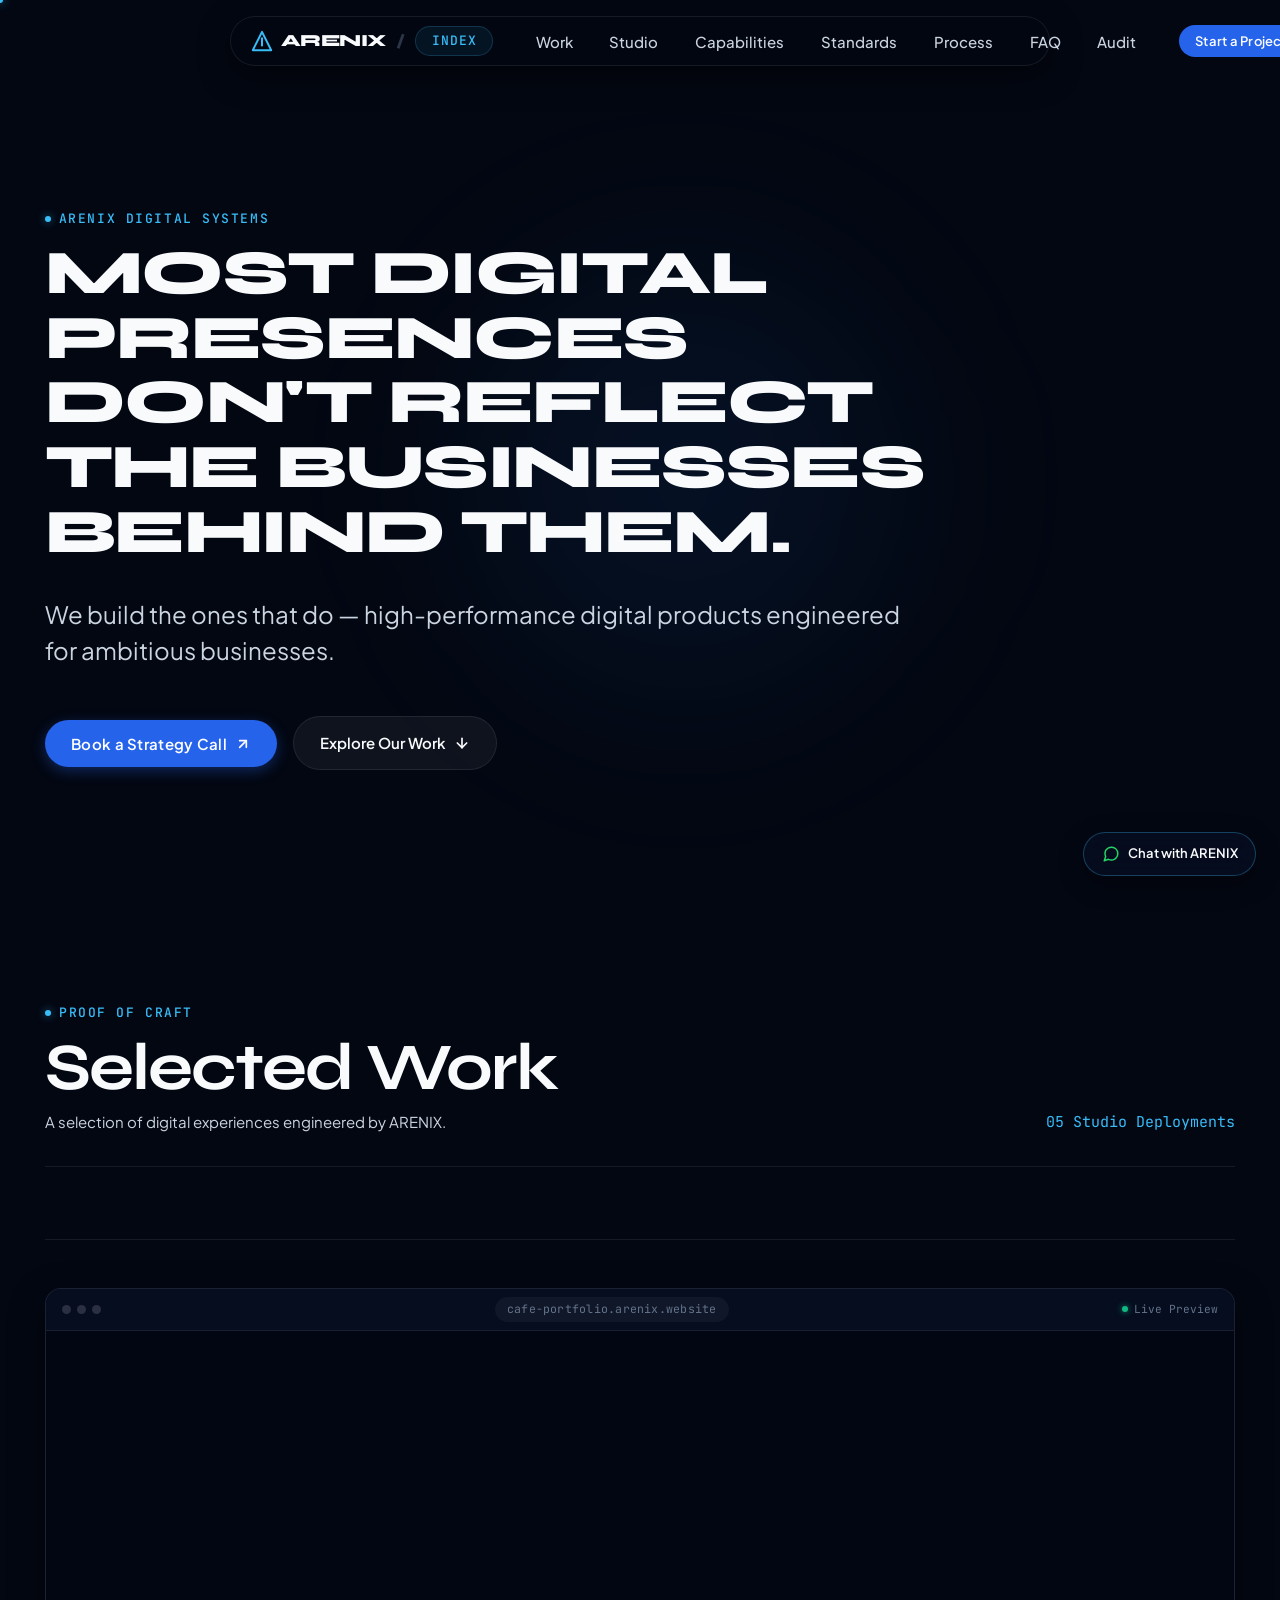
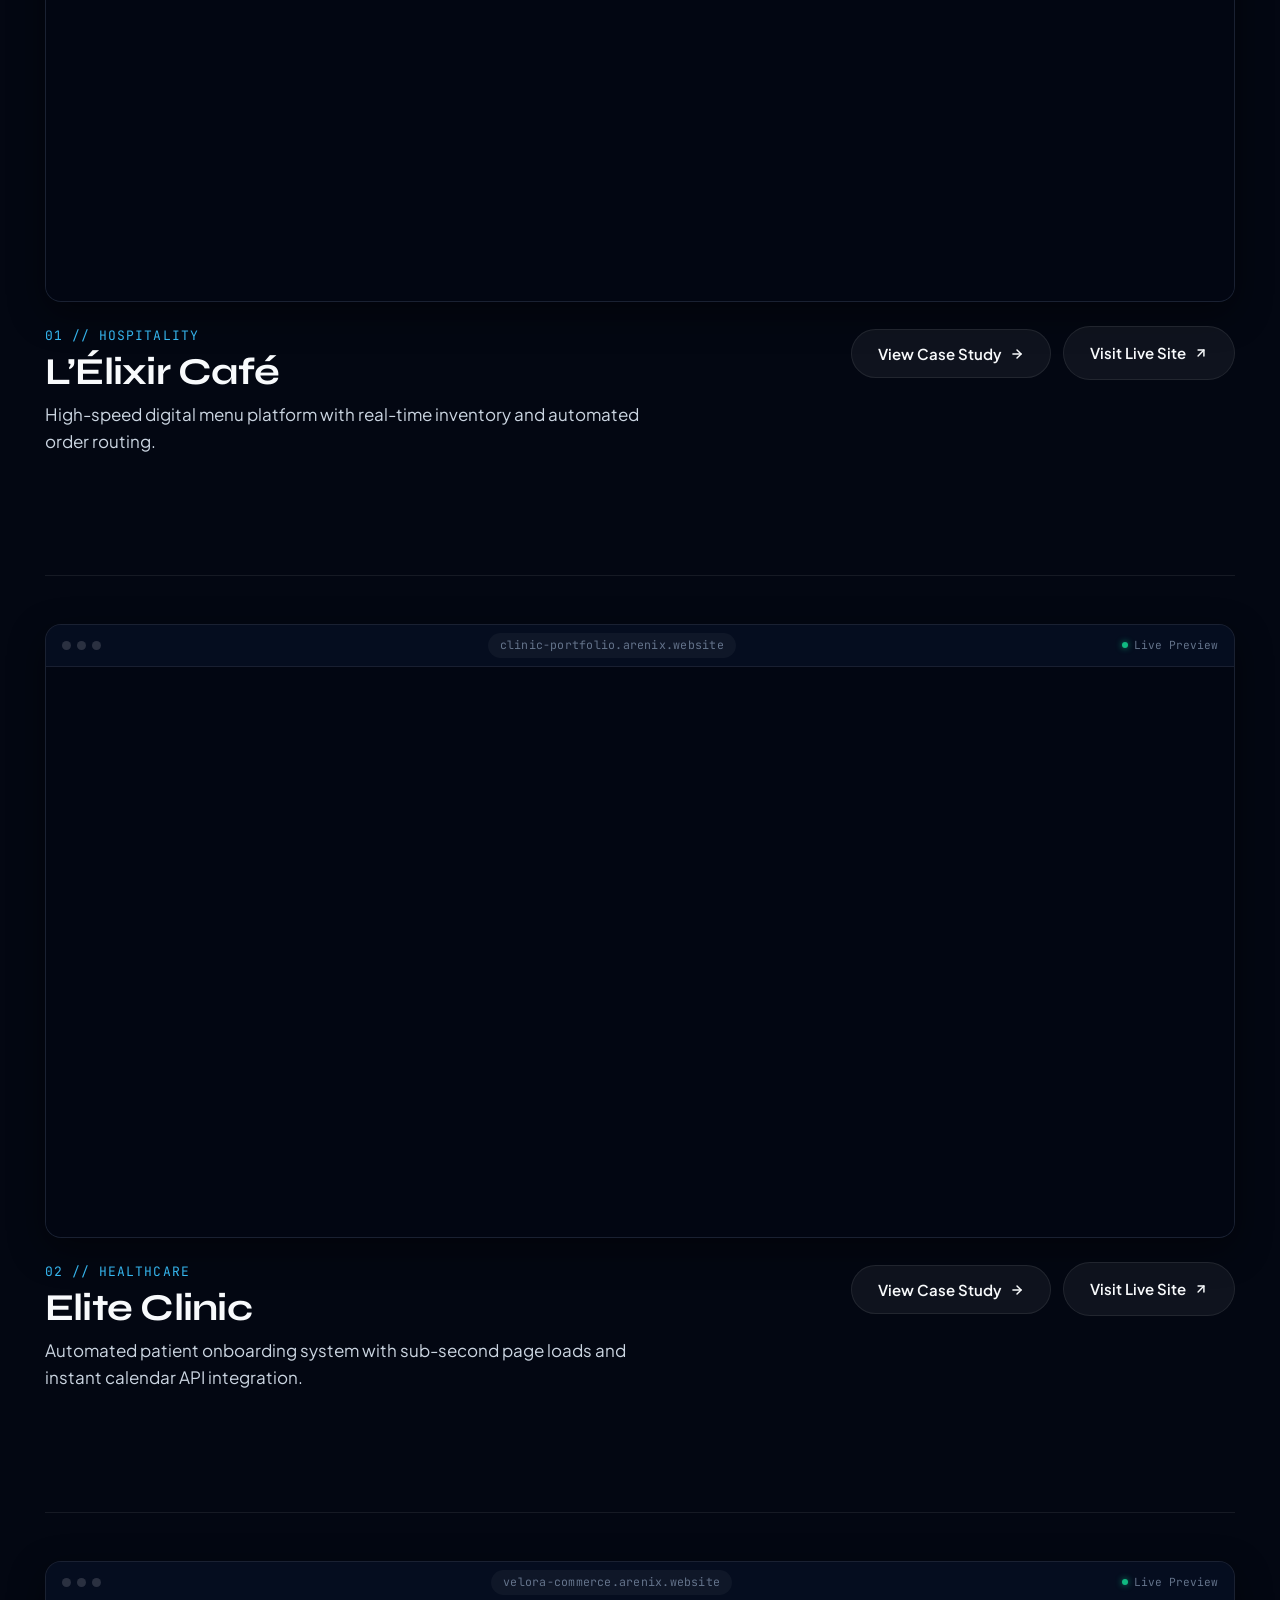
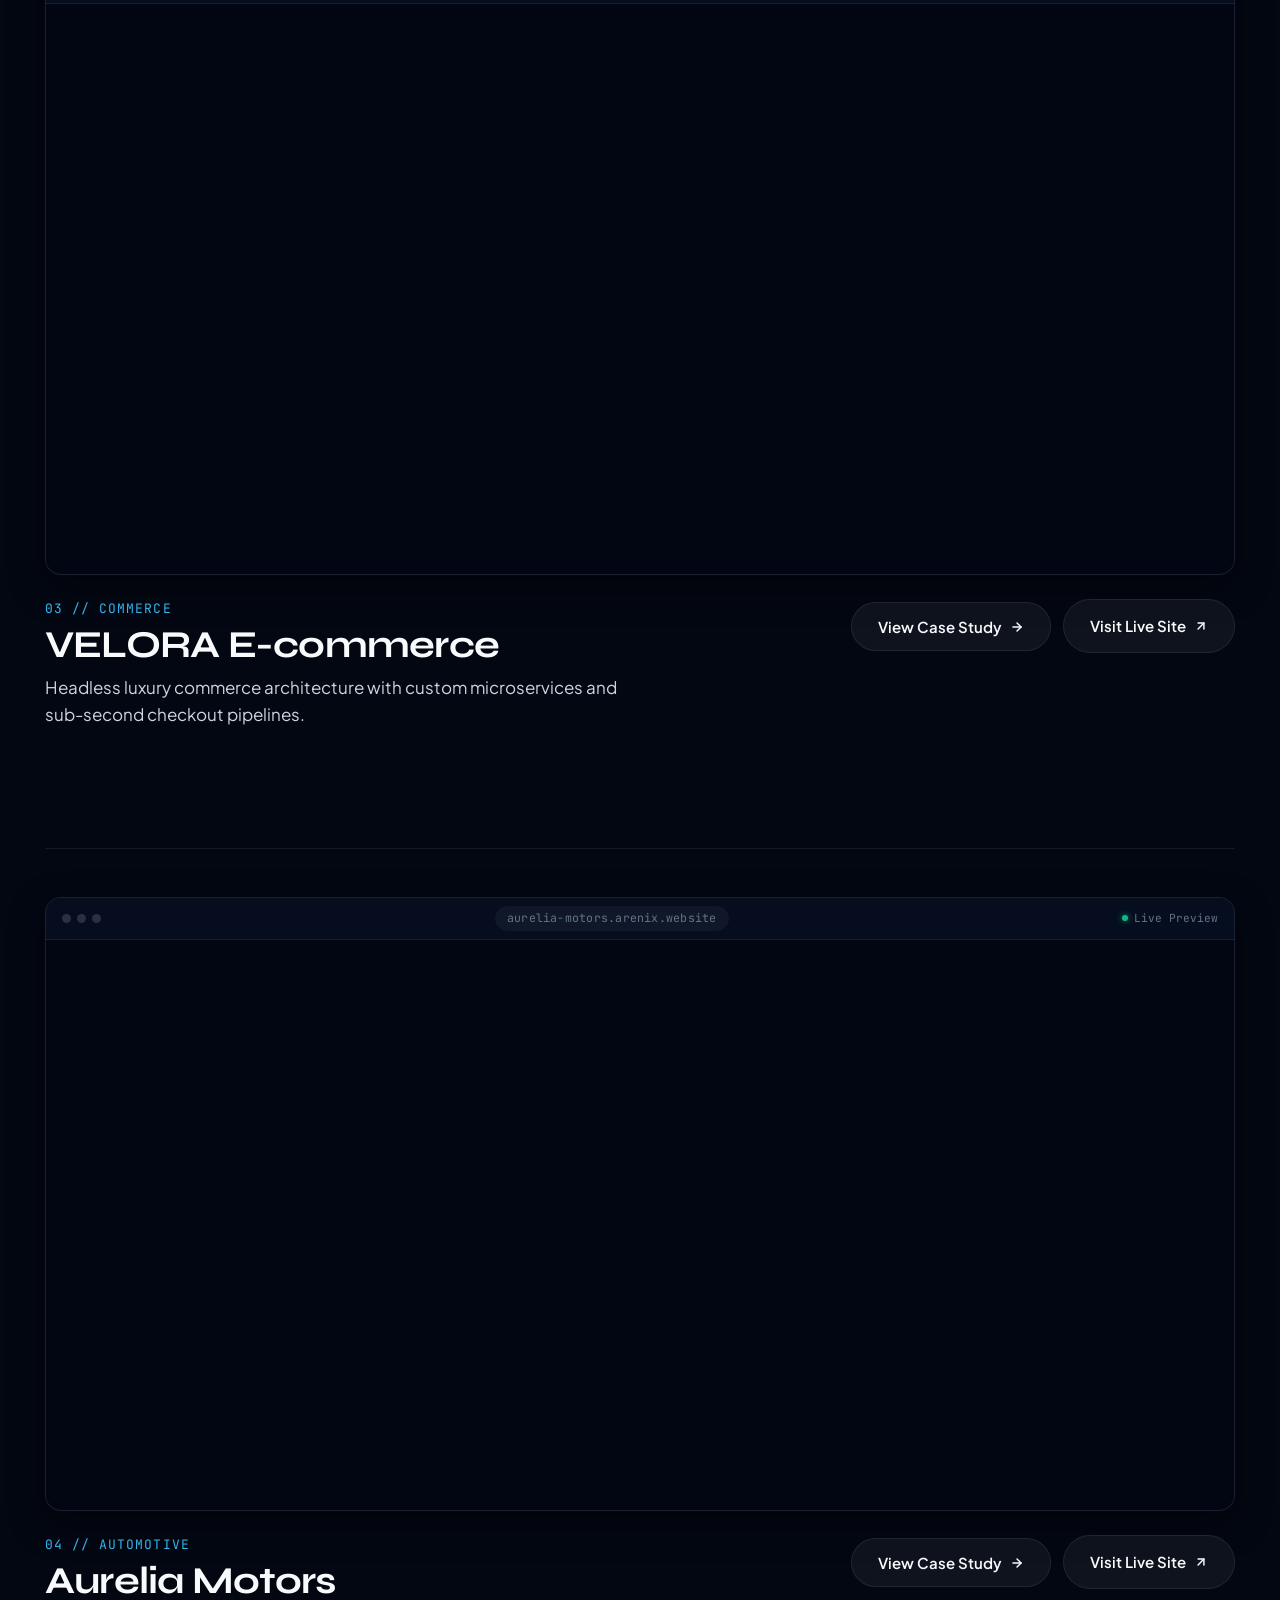
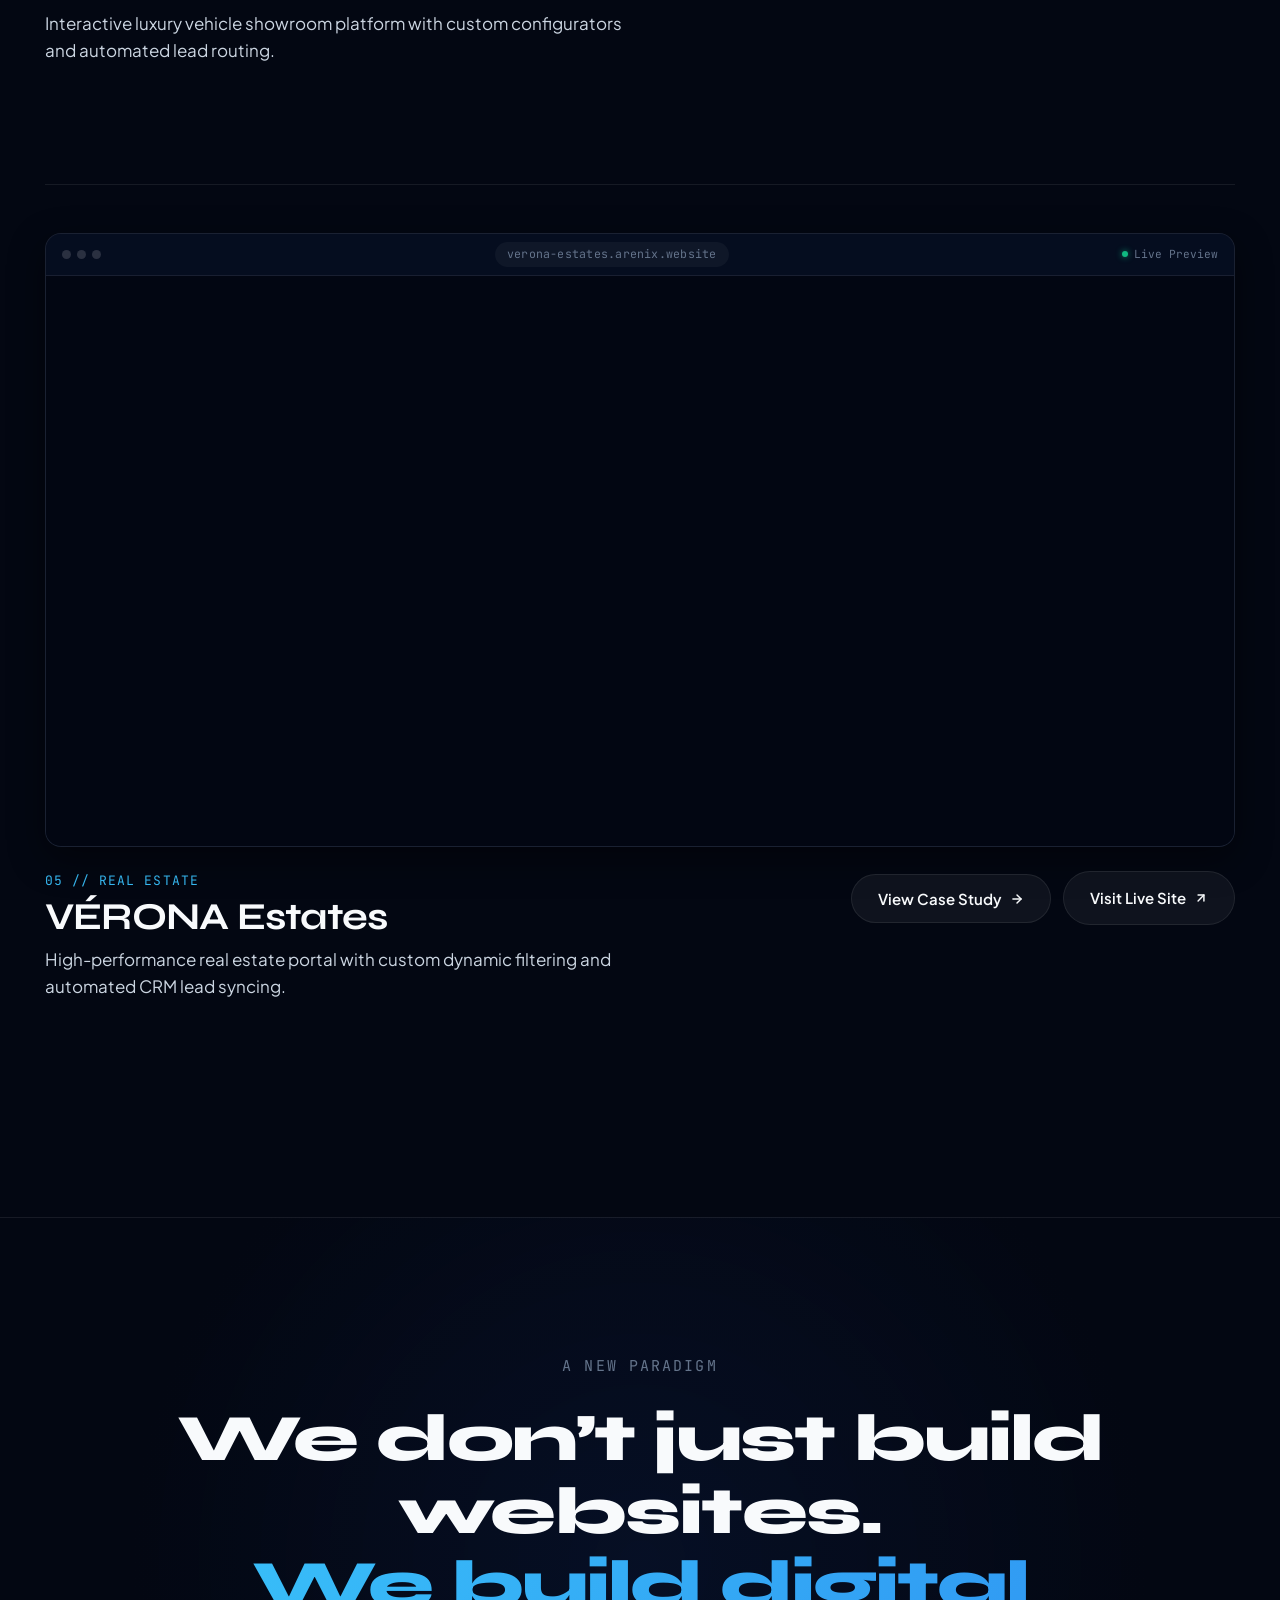
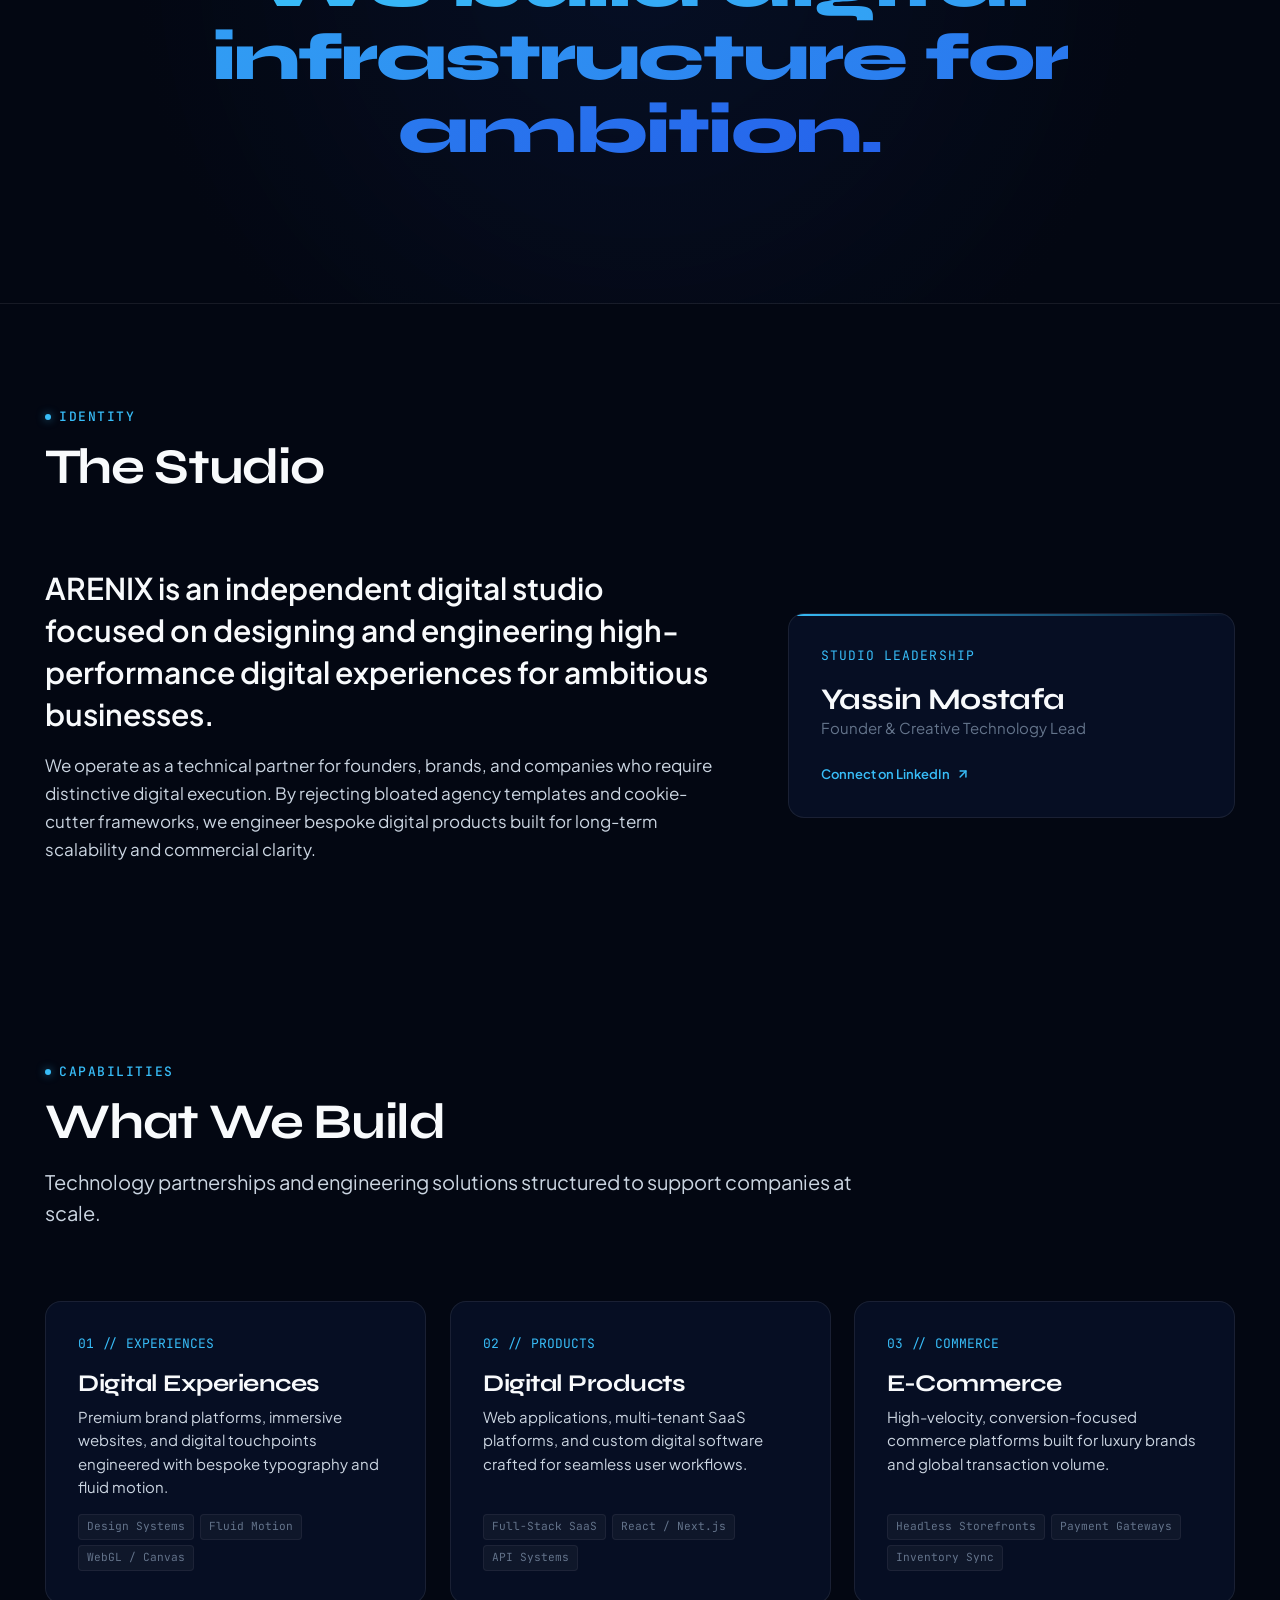
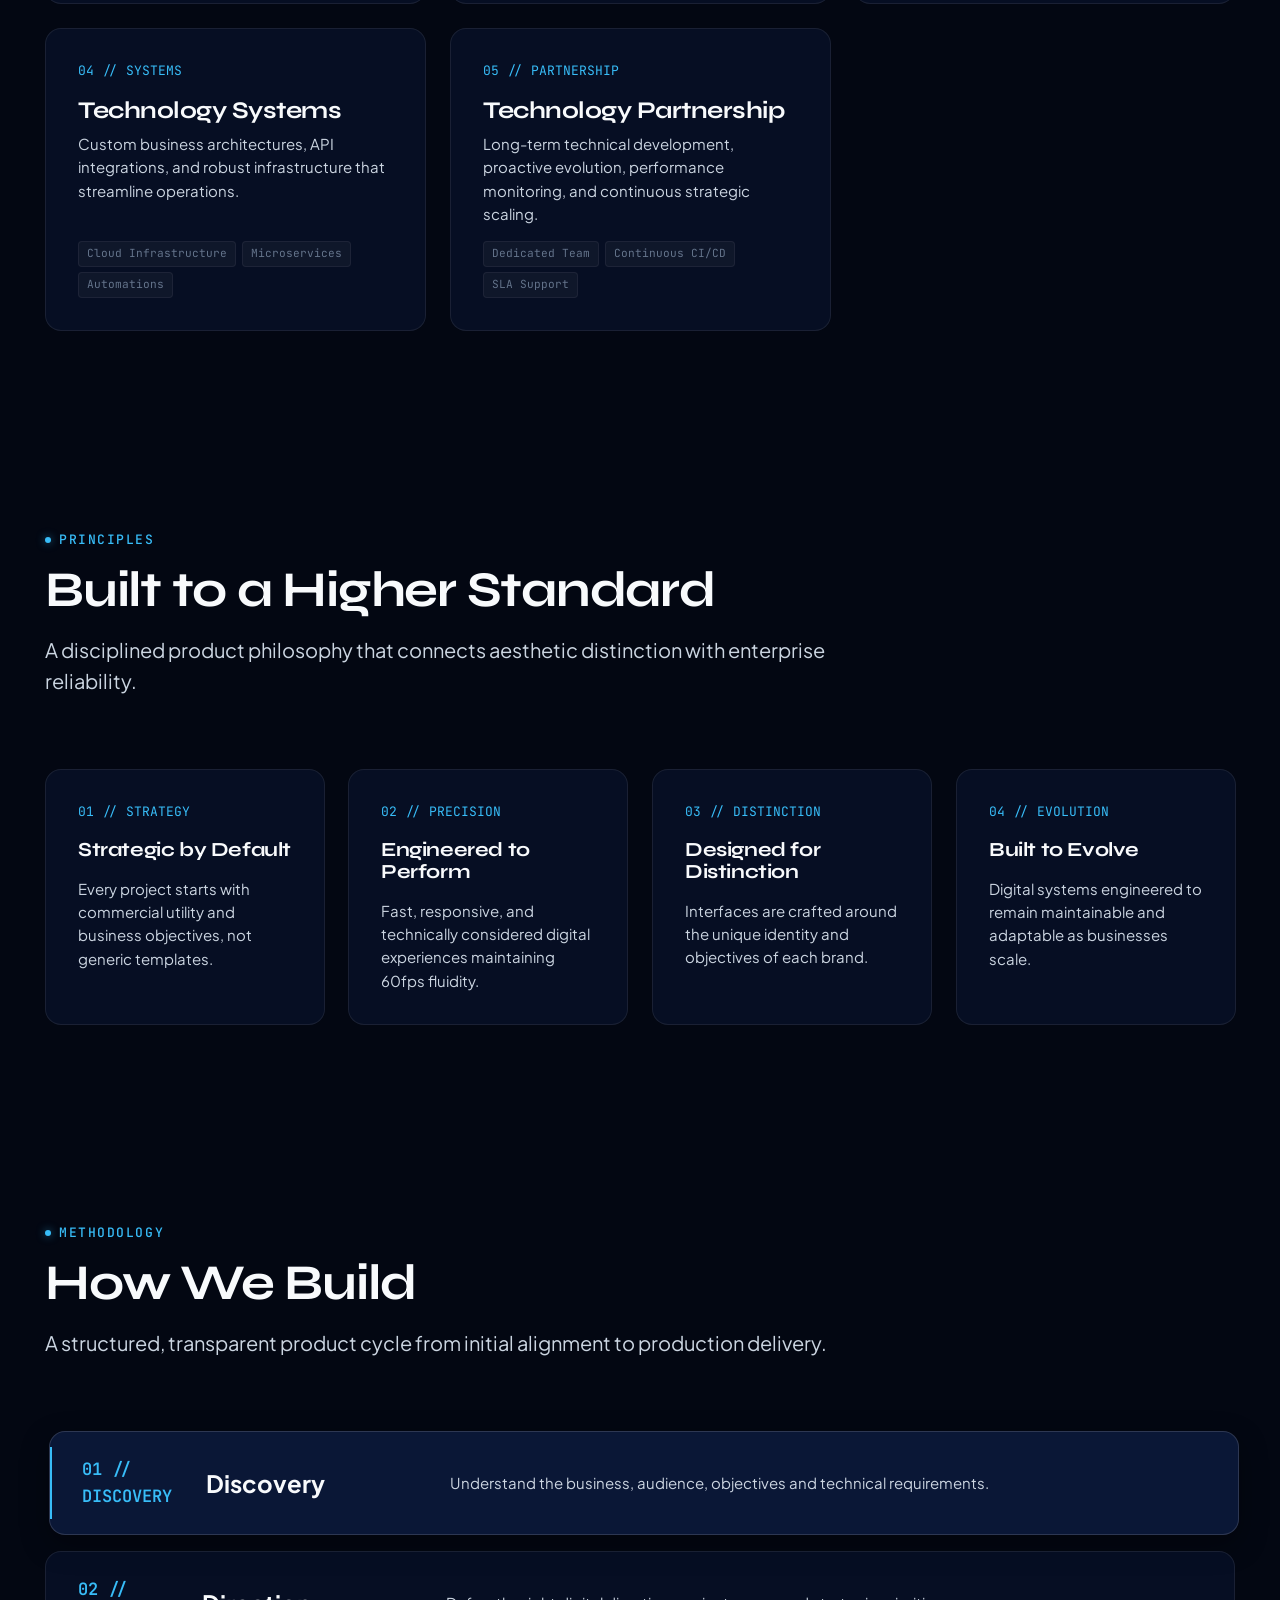
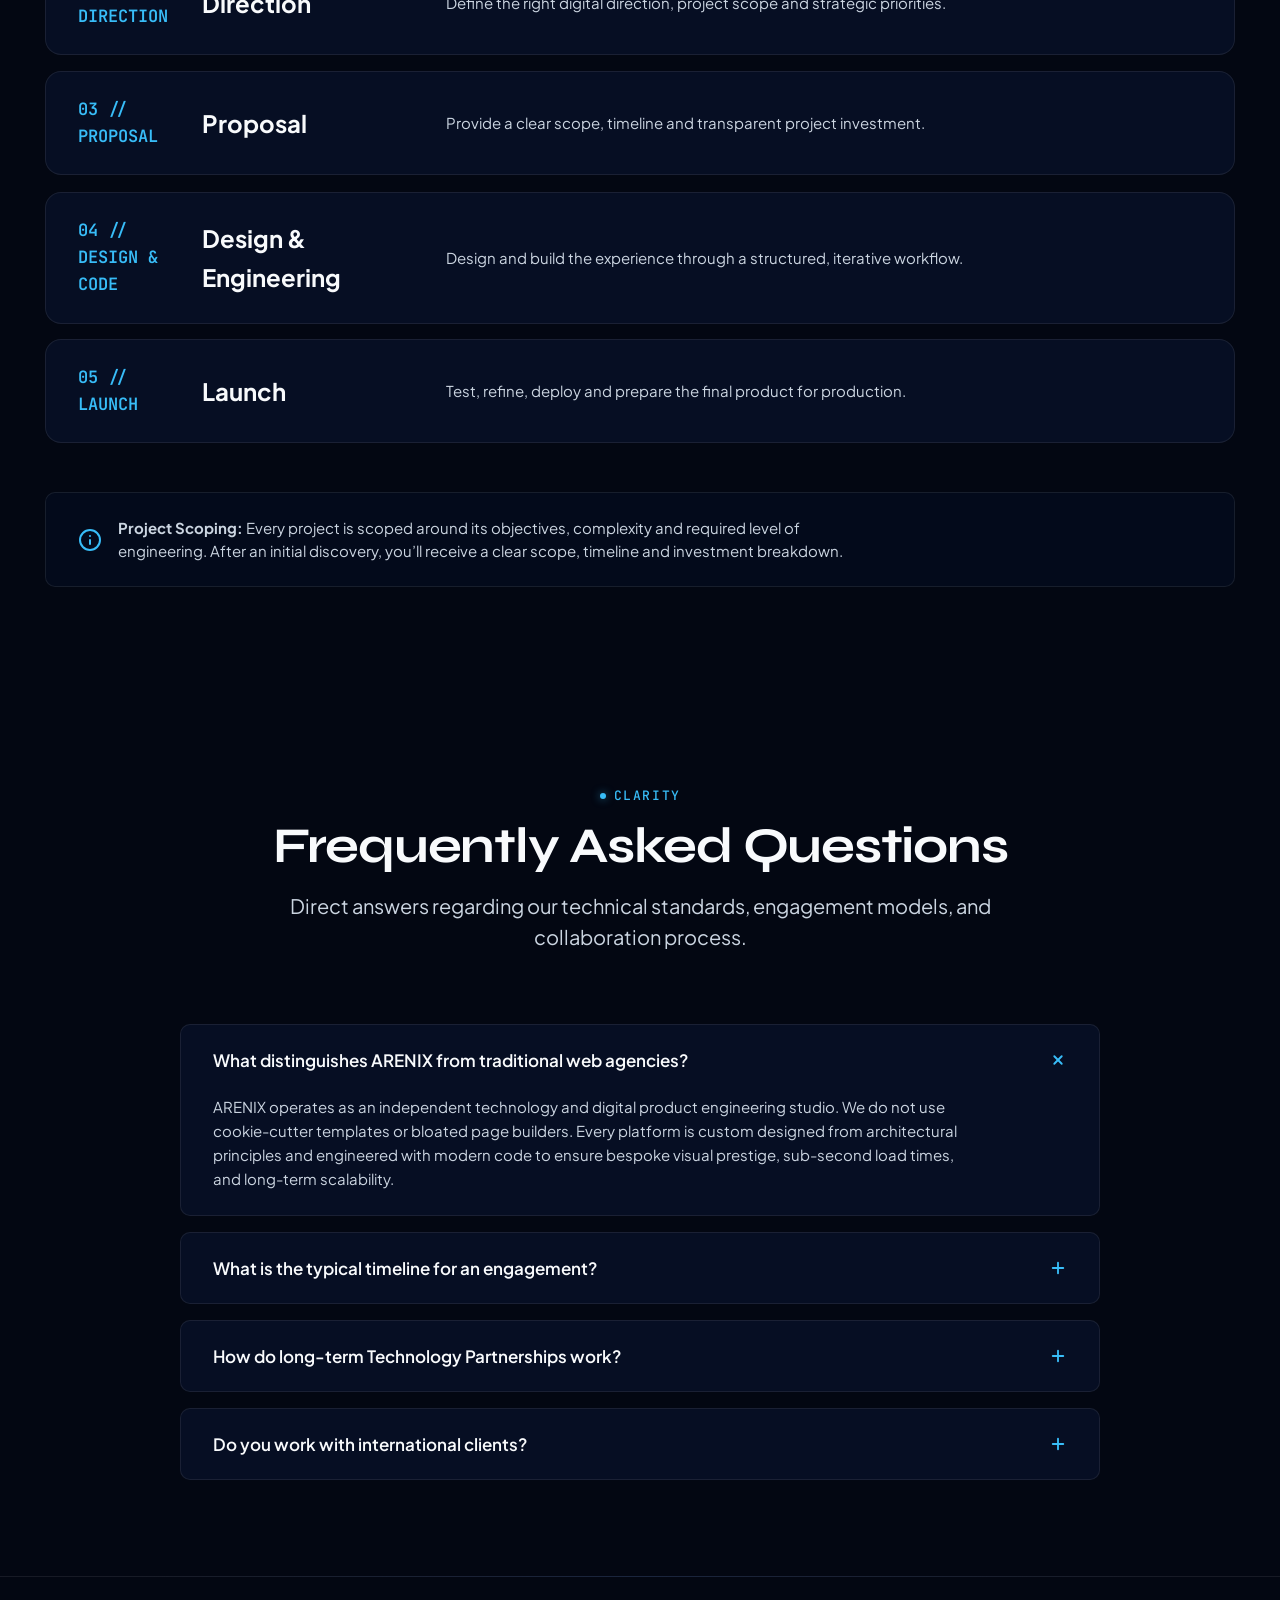
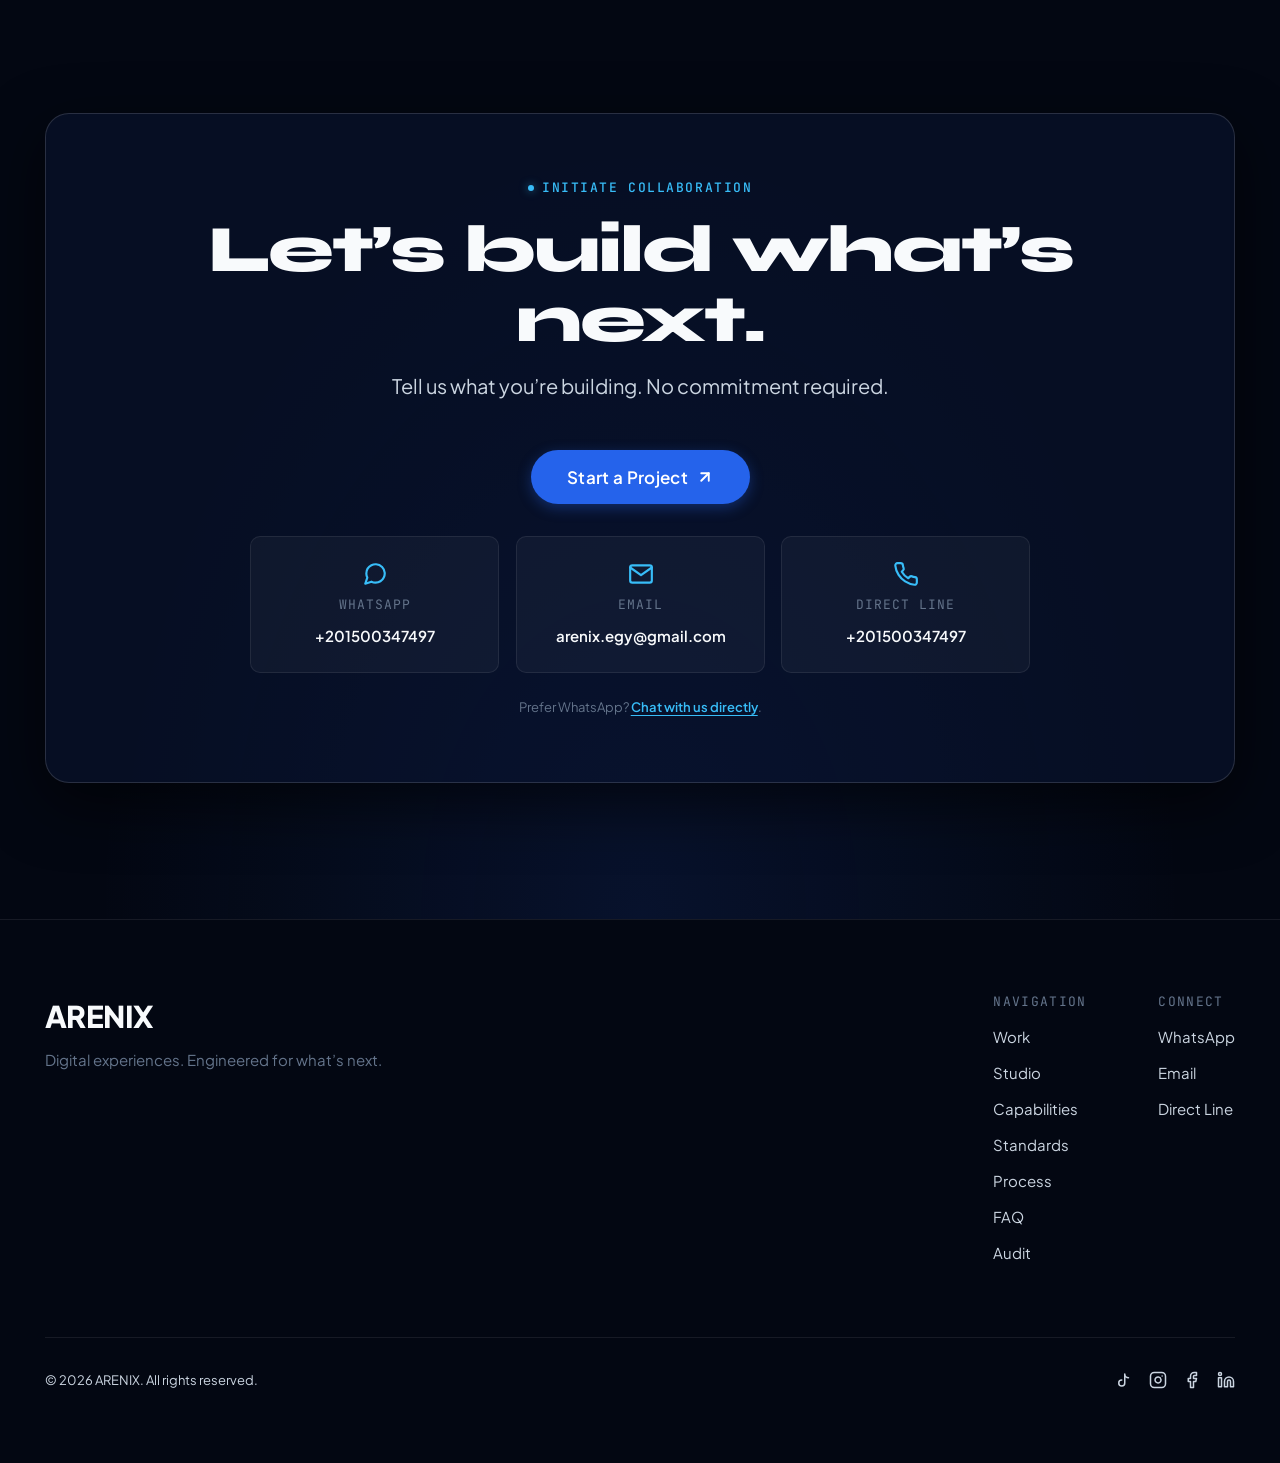
==== Arenix/index.html @ ab64b4d3 "Add files via upload" ====
<!DOCTYPE html>
<html lang="en">
<head>
  <meta charset="UTF-8">
  <meta name="viewport" content="width=device-width, initial-scale=1.0">
  <meta http-equiv="X-UA-Compatible" content="ie=edge">
  
  <!-- Primary SEO Meta Tags -->
  <title>ARENIX — Independent Digital & Technology Studio</title>
  <meta name="title" content="ARENIX — Independent Digital & Technology Studio">
  <meta name="description" content="ARENIX is an independent digital studio designing and engineering high-performance websites, digital products, and custom technology systems.">
  <meta name="keywords" content="ARENIX, digital studio, web engineering, digital products, custom technology, web development, Yassin Mostafa">
  <meta name="robots" content="index, follow">
  <meta name="theme-color" content="#030712">
  <link rel="canonical" href="https://arenix.website/">

  <!-- Open Graph / Facebook -->
  <meta property="og:type" content="website">
  <meta property="og:url" content="https://arenix.website/">
  <meta property="og:title" content="ARENIX — Independent Digital & Technology Studio">
  <meta property="og:description" content="We design and engineer digital products, experiences, and systems for ambitious businesses.">
  <meta property="og:image" content="https://arenix.website/assets/og-image.png">
  
  <!-- Twitter -->
  <meta property="twitter:card" content="summary_large_image">
  <meta property="twitter:url" content="https://arenix.website/">
  <meta property="twitter:title" content="ARENIX — Independent Digital & Technology Studio">
  <meta property="twitter:description" content="We design and engineer digital products, experiences, and systems for ambitious businesses.">
  <meta property="twitter:image" content="https://arenix.website/assets/og-image.png">

  <!-- Google Fonts Preconnect & Stylesheet -->
  <link rel="preconnect" href="https://fonts.googleapis.com">
  <link rel="preconnect" href="https://fonts.gstatic.com" crossorigin>
  <link href="https://fonts.googleapis.com/css2?family=JetBrains+Mono:wght@400;500;600&family=Plus+Jakarta+Sans:wght@300;400;500;600;700;800&family=Syne:wght@700;800&display=swap" rel="stylesheet">

  <!-- CSS Design System & Modules -->
  <link rel="stylesheet" href="css/design-tokens.css">
  <link rel="stylesheet" href="css/base.css">
  <link rel="stylesheet" href="css/components.css">
  <link rel="stylesheet" href="css/sections.css">
  <link rel="stylesheet" href="css/responsive.css">

  <!-- Structured Data JSON-LD -->
  <script type="application/ld+json">
  {
    "@context": "https://schema.org",
    "@type": "Organization",
    "name": "ARENIX",
    "url": "https://arenix.website",
    "logo": "https://arenix.website/logo.png",
    "description": "ARENIX is an independent digital studio designing and engineering high-performance websites, digital products, and technology systems.",
    "founder": {
      "@type": "Person",
      "name": "Yassin Mostafa",
      "jobTitle": "Founder & Creative Technology Lead"
    },
    "email": "arenix.egy@gmail.com",
    "telephone": "+201500347497",
    "sameAs": [
      "https://www.linkedin.com/company/arenixtech/",
      "https://www.instagram.com/arenixtech",
      "https://www.facebook.com/61591761566324",
      "https://vm.tiktok.com/ZS9kAGsL3oGJe-Ofmxq/"
    ]
  }
  </script>
</head>
<body>

  <!-- Floating Adaptive Navigation -->
  <header class="nav-wrapper" role="banner">
    <nav class="nav-island" id="navIsland" aria-label="Main Navigation">
      <div class="nav-brand">
        <a href="#hero" class="nav-brand" aria-label="ARENIX Home">
          <svg class="nav-brand-logo" viewBox="0 0 24 24" fill="none" stroke="currentColor" stroke-width="2.2" stroke-linecap="round" stroke-linejoin="round">
            <polygon points="12 2 2 22 22 22"></polygon>
            <line x1="12" y1="9" x2="12" y2="17"></line>
          </svg>
          <span>ARENIX</span>
        </a>
        <span class="nav-indicator-divider" aria-hidden="true">/</span>
        <span class="nav-current-section" id="navCurrentSection">INDEX</span>
      </div>

      <ul class="nav-links">
        <li><a href="#work" class="nav-link">Work</a></li>
        <li><a href="#studio" class="nav-link">Studio</a></li>
        <li><a href="#capabilities" class="nav-link">Capabilities</a></li>
        <li><a href="#standards" class="nav-link">Standards</a></li>
        <li><a href="#process" class="nav-link">Process</a></li>
        <li><a href="#faq" class="nav-link">FAQ</a></li>
        <li><a href="audit.html" class="nav-link">Audit</a></li>
      </ul>

      <div class="nav-actions">
        <button class="nav-cta open-inquiry-modal" aria-label="Open Project Inquiry Terminal">
          <span>Start a Project</span>
          <svg class="btn-icon-arrow" width="14" height="14" viewBox="0 0 24 24" fill="none" stroke="currentColor" stroke-width="2.5" stroke-linecap="round" stroke-linejoin="round">
            <line x1="7" y1="17" x2="17" y2="7"></line>
            <polyline points="7 7 17 7 17 17"></polyline>
          </svg>
        </button>

        <button class="mobile-menu-trigger" id="mobileMenuTrigger" aria-label="Open Navigation Menu" aria-expanded="false">
          <svg width="20" height="20" viewBox="0 0 24 24" fill="none" stroke="currentColor" stroke-width="2" stroke-linecap="round" stroke-linejoin="round">
            <line x1="4" y1="8" x2="20" y2="8"></line>
            <line x1="4" y1="16" x2="20" y2="16"></line>
          </svg>
        </button>
      </div>
    </nav>
  </header>

  <!-- Fullscreen Mobile Navigation Overlay -->
  <div class="mobile-nav-overlay" id="mobileNavOverlay" aria-hidden="true">
    <div class="mobile-nav-header">
      <div class="nav-brand">
        <svg class="nav-brand-logo" viewBox="0 0 24 24" fill="none" stroke="currentColor" stroke-width="2.2" stroke-linecap="round" stroke-linejoin="round">
          <polygon points="12 2 2 22 22 22"></polygon>
          <line x1="12" y1="9" x2="12" y2="17"></line>
        </svg>
        <span>ARENIX</span>
      </div>
      <button class="mobile-nav-close" id="mobileNavClose" aria-label="Close Navigation Menu">
        <svg width="20" height="20" viewBox="0 0 24 24" fill="none" stroke="currentColor" stroke-width="2" stroke-linecap="round" stroke-linejoin="round">
          <line x1="18" y1="6" x2="6" y2="18"></line>
          <line x1="6" y1="6" x2="18" y2="18"></line>
        </svg>
      </button>
    </div>

    <ul class="mobile-nav-links">
      <li>
        <a href="#work" class="mobile-nav-link">
          <span>Selected Work</span>
          <span class="nav-num">01</span>
        </a>
      </li>
      <li>
        <a href="#studio" class="mobile-nav-link">
          <span>The Studio</span>
          <span class="nav-num">02</span>
        </a>
      </li>
      <li>
        <a href="#capabilities" class="mobile-nav-link">
          <span>Capabilities</span>
          <span class="nav-num">03</span>
        </a>
      </li>
      <li>
        <a href="#standards" class="mobile-nav-link">
          <span>Standards</span>
          <span class="nav-num">04</span>
        </a>
      </li>
      <li>
        <a href="#process" class="mobile-nav-link">
          <span>Process</span>
          <span class="nav-num">05</span>
        </a>
      </li>
      <li>
        <a href="#faq" class="mobile-nav-link">
          <span>FAQ</span>
          <span class="nav-num">06</span>
        </a>
      </li>
      <li>
        <a href="audit.html" class="mobile-nav-link">
          <span>Free Audit</span>
          <span class="nav-num">07</span>
        </a>
      </li>
      <li>
        <a href="#contact" class="mobile-nav-link open-inquiry-modal">
          <span>Start a Project</span>
          <span class="nav-num">08</span>
        </a>
      </li>
    </ul>

    <div class="mobile-nav-footer">
      <p style="font-size: var(--text-xs); color: var(--text-muted);">Direct Contact</p>
      <a href="mailto:arenix.egy@gmail.com" style="color: var(--text-primary); font-size: var(--text-sm);">arenix.egy@gmail.com</a>
      <a href="https://wa.me/201500347497" target="_blank" rel="noopener noreferrer" style="color: var(--accent-electric-bright); font-size: var(--text-sm);">WhatsApp: +201500347497</a>
    </div>
  </div>

  <main id="mainContent">

    <!-- 01 — HERO SECTION -->
    <section class="hero-section" id="hero">
      <div class="hero-canvas-container" aria-hidden="true">
        <canvas id="heroCanvas"></canvas>
      </div>

      <div class="site-container">
        <div class="hero-content">
          <div class="section-label hero-label-reveal">ARENIX DIGITAL SYSTEMS</div>
          <h1 class="hero-headline">
            Most digital presences don't reflect the businesses behind them.
          </h1>
          <p class="hero-supporting">
            We build the ones that do — high-performance digital products engineered for ambitious businesses.
          </p>
          <div class="hero-cta-group">
            <button class="btn-primary open-inquiry-modal">
              <span>Book a Strategy Call</span>
              <svg class="btn-icon-arrow" width="16" height="16" viewBox="0 0 24 24" fill="none" stroke="currentColor" stroke-width="2.5" stroke-linecap="round" stroke-linejoin="round">
                <line x1="7" y1="17" x2="17" y2="7"></line>
                <polyline points="7 7 17 7 17 17"></polyline>
              </svg>
            </button>
            <a href="#work" class="btn-secondary">
              <span>Explore Our Work</span>
              <svg class="btn-icon-arrow" width="16" height="16" viewBox="0 0 24 24" fill="none" stroke="currentColor" stroke-width="2.5" stroke-linecap="round" stroke-linejoin="round">
                <line x1="12" y1="5" x2="12" y2="19"></line>
                <polyline points="19 12 12 19 5 12"></polyline>
              </svg>
            </a>
          </div>
        </div>
      </div>
    </section>

    <!-- 02 — SELECTED WORK (PORTFOLIO SHOWCASE) -->
    <section class="work-section section-spacing" id="work">
      <div class="site-container">
        <div class="work-header reveal-on-scroll">
          <div>
            <div class="section-label">Proof of Craft</div>
            <h2 class="work-header-title">Selected Work</h2>
            <p style="font-size: var(--text-sm); color: var(--text-secondary); margin-top: var(--space-xs);">
              A selection of digital experiences engineered by ARENIX.
            </p>
          </div>
          <div class="work-header-count">
            <span class="count-up-number" data-target="5">05</span> Studio Deployments
          </div>
        </div>

        <!-- Project 01: L'Élixir Café -->
        <article class="project-showcase-item reveal-on-scroll">
          <div class="preview-window" data-src="https://cafe-portofolio.vercel.app/">
            <div class="preview-toolbar">
              <div class="preview-dots">
                <span class="preview-dot"></span>
                <span class="preview-dot"></span>
                <span class="preview-dot"></span>
              </div>
              <div class="preview-address-bar">cafe-portfolio.arenix.website</div>
              <div class="preview-status">
                <span class="preview-status-dot"></span>
                <span>Live Preview</span>
              </div>
            </div>

            <div class="preview-viewport-container">
              <iframe class="preview-iframe" title="L’Élixir Café Live Preview" loading="lazy" sandbox="allow-scripts allow-same-origin allow-popups"></iframe>
              <div class="preview-fallback-cover" style="background-image: radial-gradient(circle at top right, rgba(37,99,235,0.2), #060e20);">
                <div class="preview-fallback-overlay"></div>
                <div class="preview-fallback-content">
                  <div class="preview-interact-hint">
                    <span>Interactive Preview • Ready to explore</span>
                  </div>
                </div>
              </div>
            </div>
          </div>

          <div class="project-showcase-header">
            <div class="project-meta-left">
              <span class="project-index">01 // HOSPITALITY</span>
              <h3 class="project-name">L’Élixir Café</h3>
              <p class="project-descriptor">High-speed digital menu platform with real-time inventory and automated order routing.</p>
            </div>
            <div class="project-actions-right">
              <button type="button" class="btn-secondary case-study-toggle" aria-expanded="false" aria-controls="case-study-01">
                <span>View Case Study</span>
                <svg class="btn-icon-arrow" width="14" height="14" viewBox="0 0 24 24" fill="none" stroke="currentColor" stroke-width="2.5" stroke-linecap="round" stroke-linejoin="round">
                  <line x1="5" y1="12" x2="19" y2="12"></line>
                  <polyline points="12 5 19 12 12 19"></polyline>
                </svg>
              </button>
              <a href="https://cafe-portofolio.vercel.app/" target="_blank" rel="noopener noreferrer" class="btn-secondary project-live-link">
                <span>Visit Live Site</span>
                <svg class="btn-icon-arrow" width="14" height="14" viewBox="0 0 24 24" fill="none" stroke="currentColor" stroke-width="2.5" stroke-linecap="round" stroke-linejoin="round">
                  <line x1="7" y1="17" x2="17" y2="7"></line>
                  <polyline points="7 7 17 7 17 17"></polyline>
                </svg>
              </a>
            </div>
          </div>

          <!-- Collapsible Case Study Drawer -->
          <div class="case-study-drawer" id="case-study-01">
            <div class="case-study-matrix">
              <div class="case-study-cell">
                <span class="case-study-label">The Business Bottleneck</span>
                <span class="case-study-text">Cafés with high offline foot traffic lose substantial online revenue due to slow, generic menus that fail to drive pre-orders or showcase seasonal items effectively.</span>
              </div>
              <div class="case-study-cell">
                <span class="case-study-label">The System Engineered</span>
                <span class="case-study-text">A high-speed digital menu platform featuring real-time inventory updates, automated order routing, and a custom UI optimized for instant mobile browsing.</span>
              </div>
              <div class="case-study-cell">
                <span class="case-study-label">Projected Commercial Impact</span>
                <span class="case-study-text">Reduced order-placement time by 60% and increased average online order value through strategic dynamic upsells.</span>
              </div>
            </div>
          </div>
        </article>

        <!-- Project 02: Elite Clinic -->
        <article class="project-showcase-item reveal-on-scroll">
          <div class="preview-window" data-src="https://clinic-portofolio.vercel.app/">
            <div class="preview-toolbar">
              <div class="preview-dots">
                <span class="preview-dot"></span>
                <span class="preview-dot"></span>
                <span class="preview-dot"></span>
              </div>
              <div class="preview-address-bar">clinic-portfolio.arenix.website</div>
              <div class="preview-status">
                <span class="preview-status-dot"></span>
                <span>Live Preview</span>
              </div>
            </div>

            <div class="preview-viewport-container">
              <iframe class="preview-iframe" title="Elite Clinic Live Preview" loading="lazy" sandbox="allow-scripts allow-same-origin allow-popups"></iframe>
              <div class="preview-fallback-cover" style="background-image: radial-gradient(circle at top right, rgba(6,182,212,0.2), #060e20);">
                <div class="preview-fallback-overlay"></div>
                <div class="preview-fallback-content">
                  <div class="preview-interact-hint">
                    <span>Interactive Preview • Ready to explore</span>
                  </div>
                </div>
              </div>
            </div>
          </div>

          <div class="project-showcase-header">
            <div class="project-meta-left">
              <span class="project-index">02 // HEALTHCARE</span>
              <h3 class="project-name">Elite Clinic</h3>
              <p class="project-descriptor">Automated patient onboarding system with sub-second page loads and instant calendar API integration.</p>
            </div>
            <div class="project-actions-right">
              <button type="button" class="btn-secondary case-study-toggle" aria-expanded="false" aria-controls="case-study-02">
                <span>View Case Study</span>
                <svg class="btn-icon-arrow" width="14" height="14" viewBox="0 0 24 24" fill="none" stroke="currentColor" stroke-width="2.5" stroke-linecap="round" stroke-linejoin="round">
                  <line x1="5" y1="12" x2="19" y2="12"></line>
                  <polyline points="12 5 19 12 12 19"></polyline>
                </svg>
              </button>
              <a href="https://clinic-portofolio.vercel.app/" target="_blank" rel="noopener noreferrer" class="btn-secondary project-live-link">
                <span>Visit Live Site</span>
                <svg class="btn-icon-arrow" width="14" height="14" viewBox="0 0 24 24" fill="none" stroke="currentColor" stroke-width="2.5" stroke-linecap="round" stroke-linejoin="round">
                  <line x1="7" y1="17" x2="17" y2="7"></line>
                  <polyline points="7 7 17 7 17 17"></polyline>
                </svg>
              </a>
            </div>
          </div>

          <!-- Collapsible Case Study Drawer -->
          <div class="case-study-drawer" id="case-study-02">
            <div class="case-study-matrix">
              <div class="case-study-cell">
                <span class="case-study-label">The Business Bottleneck</span>
                <span class="case-study-text">Specialized medical clinics lose potential high-ticket patients due to rigid, multi-step booking forms and zero real-time sync with internal scheduling tools.</span>
              </div>
              <div class="case-study-cell">
                <span class="case-study-label">The System Engineered</span>
                <span class="case-study-text">An automated patient onboarding system with sub-second page loads, instant calendar API integration, and encrypted data routing.</span>
              </div>
              <div class="case-study-cell">
                <span class="case-study-label">Projected Commercial Impact</span>
                <span class="case-study-text">Reduced appointment drop-off rates by 40% while saving the administrative staff 15+ hours weekly in manual confirmation calls.</span>
              </div>
            </div>
          </div>
        </article>

        <!-- Project 03: VELORA E-commerce -->
        <article class="project-showcase-item reveal-on-scroll">
          <div class="preview-window" data-src="https://e-commerce-portofolio-ruby.vercel.app/">
            <div class="preview-toolbar">
              <div class="preview-dots">
                <span class="preview-dot"></span>
                <span class="preview-dot"></span>
                <span class="preview-dot"></span>
              </div>
              <div class="preview-address-bar">velora-commerce.arenix.website</div>
              <div class="preview-status">
                <span class="preview-status-dot"></span>
                <span>Live Preview</span>
              </div>
            </div>

            <div class="preview-viewport-container">
              <iframe class="preview-iframe" title="VELORA E-commerce Live Preview" loading="lazy" sandbox="allow-scripts allow-same-origin allow-popups"></iframe>
              <div class="preview-fallback-cover" style="background-image: radial-gradient(circle at top right, rgba(99,102,241,0.2), #060e20);">
                <div class="preview-fallback-overlay"></div>
                <div class="preview-fallback-content">
                  <div class="preview-interact-hint">
                    <span>Interactive Preview • Ready to explore</span>
                  </div>
                </div>
              </div>
            </div>
          </div>

          <div class="project-showcase-header">
            <div class="project-meta-left">
              <span class="project-index">03 // COMMERCE</span>
              <h3 class="project-name">VELORA E-commerce</h3>
              <p class="project-descriptor">Headless luxury commerce architecture with custom microservices and sub-second checkout pipelines.</p>
            </div>
            <div class="project-actions-right">
              <button type="button" class="btn-secondary case-study-toggle" aria-expanded="false" aria-controls="case-study-03">
                <span>View Case Study</span>
                <svg class="btn-icon-arrow" width="14" height="14" viewBox="0 0 24 24" fill="none" stroke="currentColor" stroke-width="2.5" stroke-linecap="round" stroke-linejoin="round">
                  <line x1="5" y1="12" x2="19" y2="12"></line>
                  <polyline points="12 5 19 12 12 19"></polyline>
                </svg>
              </button>
              <a href="https://e-commerce-portofolio-ruby.vercel.app/" target="_blank" rel="noopener noreferrer" class="btn-secondary project-live-link">
                <span>Visit Live Site</span>
                <svg class="btn-icon-arrow" width="14" height="14" viewBox="0 0 24 24" fill="none" stroke="currentColor" stroke-width="2.5" stroke-linecap="round" stroke-linejoin="round">
                  <line x1="7" y1="17" x2="17" y2="7"></line>
                  <polyline points="7 7 17 7 17 17"></polyline>
                </svg>
              </a>
            </div>
          </div>

          <!-- Collapsible Case Study Drawer -->
          <div class="case-study-drawer" id="case-study-03">
            <div class="case-study-matrix">
              <div class="case-study-cell">
                <span class="case-study-label">The Business Bottleneck</span>
                <span class="case-study-text">Standard e-commerce templates slow down during high-traffic drops and offer clunky checkout flows, severely damaging high-end brand perception.</span>
              </div>
              <div class="case-study-cell">
                <span class="case-study-label">The System Engineered</span>
                <span class="case-study-text">A headless e-commerce architecture built with custom microservices, lightning-fast product filtering, and an integrated frictionless checkout pipeline.</span>
              </div>
              <div class="case-study-cell">
                <span class="case-study-label">Projected Commercial Impact</span>
                <span class="case-study-text">Achieved 99.9% uptime during peak traffic and improved checkout completion rates by 28%.</span>
              </div>
            </div>
          </div>
        </article>

        <!-- Project 04: Aurelia Motors -->
        <article class="project-showcase-item reveal-on-scroll">
          <div class="preview-window" data-src="https://automotive-portofolio.vercel.app/">
            <div class="preview-toolbar">
              <div class="preview-dots">
                <span class="preview-dot"></span>
                <span class="preview-dot"></span>
                <span class="preview-dot"></span>
              </div>
              <div class="preview-address-bar">aurelia-motors.arenix.website</div>
              <div class="preview-status">
                <span class="preview-status-dot"></span>
                <span>Live Preview</span>
              </div>
            </div>

            <div class="preview-viewport-container">
              <iframe class="preview-iframe" title="Aurelia Motors Live Preview" loading="lazy" sandbox="allow-scripts allow-same-origin allow-popups"></iframe>
              <div class="preview-fallback-cover" style="background-image: radial-gradient(circle at top right, rgba(239,68,68,0.15), #060e20);">
                <div class="preview-fallback-overlay"></div>
                <div class="preview-fallback-content">
                  <div class="preview-interact-hint">
                    <span>Interactive Preview • Ready to explore</span>
                  </div>
                </div>
              </div>
            </div>
          </div>

          <div class="project-showcase-header">
            <div class="project-meta-left">
              <span class="project-index">04 // AUTOMOTIVE</span>
              <h3 class="project-name">Aurelia Motors</h3>
              <p class="project-descriptor">Interactive luxury vehicle showroom platform with custom configurators and automated lead routing.</p>
            </div>
            <div class="project-actions-right">
              <button type="button" class="btn-secondary case-study-toggle" aria-expanded="false" aria-controls="case-study-04">
                <span>View Case Study</span>
                <svg class="btn-icon-arrow" width="14" height="14" viewBox="0 0 24 24" fill="none" stroke="currentColor" stroke-width="2.5" stroke-linecap="round" stroke-linejoin="round">
                  <line x1="5" y1="12" x2="19" y2="12"></line>
                  <polyline points="12 5 19 12 12 19"></polyline>
                </svg>
              </button>
              <a href="https://automotive-portofolio.vercel.app/" target="_blank" rel="noopener noreferrer" class="btn-secondary project-live-link">
                <span>Visit Live Site</span>
                <svg class="btn-icon-arrow" width="14" height="14" viewBox="0 0 24 24" fill="none" stroke="currentColor" stroke-width="2.5" stroke-linecap="round" stroke-linejoin="round">
                  <line x1="7" y1="17" x2="17" y2="7"></line>
                  <polyline points="7 7 17 7 17 17"></polyline>
                </svg>
              </a>
            </div>
          </div>

          <!-- Collapsible Case Study Drawer -->
          <div class="case-study-drawer" id="case-study-04">
            <div class="case-study-matrix">
              <div class="case-study-cell">
                <span class="case-study-label">The Business Bottleneck</span>
                <span class="case-study-text">Automotive dealerships struggle to qualify serious buyers online, wasting sales team capacity on cold inquiries for high-ticket inventory.</span>
              </div>
              <div class="case-study-cell">
                <span class="case-study-label">The System Engineered</span>
                <span class="case-study-text">An interactive luxury showroom platform featuring custom vehicle configurators, automated lead scoring, and instant WhatsApp VIP routing.</span>
              </div>
              <div class="case-study-cell">
                <span class="case-study-label">Projected Commercial Impact</span>
                <span class="case-study-text">Increased qualified test-drive requests by 35% and cut lead response time from hours to under 60 seconds.</span>
              </div>
            </div>
          </div>
        </article>

        <!-- Project 05: VÉRONA Estates -->
        <article class="project-showcase-item reveal-on-scroll">
          <div class="preview-window" data-src="https://real-estate-portofolio.vercel.app/">
            <div class="preview-toolbar">
              <div class="preview-dots">
                <span class="preview-dot"></span>
                <span class="preview-dot"></span>
                <span class="preview-dot"></span>
              </div>
              <div class="preview-address-bar">verona-estates.arenix.website</div>
              <div class="preview-status">
                <span class="preview-status-dot"></span>
                <span>Live Preview</span>
              </div>
            </div>

            <div class="preview-viewport-container">
              <iframe class="preview-iframe" title="VÉRONA Estates Live Preview" loading="lazy" sandbox="allow-scripts allow-same-origin allow-popups"></iframe>
              <div class="preview-fallback-cover" style="background-image: radial-gradient(circle at top right, rgba(56,189,248,0.2), #060e20);">
                <div class="preview-fallback-overlay"></div>
                <div class="preview-fallback-content">
                  <div class="preview-interact-hint">
                    <span>Interactive Preview • Ready to explore</span>
                  </div>
                </div>
              </div>
            </div>
          </div>

          <div class="project-showcase-header">
            <div class="project-meta-left">
              <span class="project-index">05 // REAL ESTATE</span>
              <h3 class="project-name">VÉRONA Estates</h3>
              <p class="project-descriptor">High-performance real estate portal with custom dynamic filtering and automated CRM lead syncing.</p>
            </div>
            <div class="project-actions-right">
              <button type="button" class="btn-secondary case-study-toggle" aria-expanded="false" aria-controls="case-study-05">
                <span>View Case Study</span>
                <svg class="btn-icon-arrow" width="14" height="14" viewBox="0 0 24 24" fill="none" stroke="currentColor" stroke-width="2.5" stroke-linecap="round" stroke-linejoin="round">
                  <line x1="5" y1="12" x2="19" y2="12"></line>
                  <polyline points="12 5 19 12 12 19"></polyline>
                </svg>
              </button>
              <a href="https://real-estate-portofolio.vercel.app/" target="_blank" rel="noopener noreferrer" class="btn-secondary project-live-link">
                <span>Visit Live Site</span>
                <svg class="btn-icon-arrow" width="14" height="14" viewBox="0 0 24 24" fill="none" stroke="currentColor" stroke-width="2.5" stroke-linecap="round" stroke-linejoin="round">
                  <line x1="7" y1="17" x2="17" y2="7"></line>
                  <polyline points="7 7 17 7 17 17"></polyline>
                </svg>
              </a>
            </div>
          </div>

          <!-- Collapsible Case Study Drawer -->
          <div class="case-study-drawer" id="case-study-05">
            <div class="case-study-matrix">
              <div class="case-study-cell">
                <span class="case-study-label">The Business Bottleneck</span>
                <span class="case-study-text">Real estate firms fail to capture international investors because standard property listing sites lack immersive presentation and fast property filtering.</span>
              </div>
              <div class="case-study-cell">
                <span class="case-study-label">The System Engineered</span>
                <span class="case-study-text">A high-performance real estate portal with custom dynamic filtering, interactive masterplan showcases, and automated CRM lead syncing.</span>
              </div>
              <div class="case-study-cell">
                <span class="case-study-label">Projected Commercial Impact</span>
                <span class="case-study-text">Increased international investor engagement time on-site by 3x and accelerated high-ticket lead generation.</span>
              </div>
            </div>
          </div>
        </article>

      </div>
    </section>

    <!-- 03 — BRAND POSITIONING MOMENT -->
    <section class="positioning-section" id="positioning">
      <div class="site-container">
        <div class="positioning-container reveal-on-scroll">
          <span class="positioning-pre">A NEW PARADIGM</span>
          <h2 class="positioning-main">
            We don’t just build websites.<br>
            <span class="positioning-accent">We build digital infrastructure for ambition.</span>
          </h2>
        </div>
      </div>
    </section>

    <!-- 04 — THE STUDIO SECTION (AUTHENTIC IDENTITY & FOUNDER) -->
    <section class="studio-section section-spacing" id="studio">
      <div class="site-container">
        <div class="section-header reveal-on-scroll">
          <div class="section-label">Identity</div>
          <h2 class="section-title">The Studio</h2>
        </div>

        <div class="studio-grid">
          <div class="studio-narrative reveal-on-scroll delay-1">
            <p class="studio-statement">
              ARENIX is an independent digital studio focused on designing and engineering high-performance digital experiences for ambitious businesses.
            </p>
            <p class="studio-paragraph">
              We operate as a technical partner for founders, brands, and companies who require distinctive digital execution. By rejecting bloated agency templates and cookie-cutter frameworks, we engineer bespoke digital products built for long-term scalability and commercial clarity.
            </p>
          </div>

          <div class="studio-founder-card reveal-on-scroll delay-2">
            <span class="founder-badge">Studio Leadership</span>
            <div>
              <h3 class="founder-name">Yassin Mostafa</h3>
              <p class="founder-role">Founder & Creative Technology Lead</p>
            </div>
            <a href="https://www.linkedin.com/company/arenixtech/" target="_blank" rel="noopener noreferrer" class="founder-linkedin-link">
              <span>Connect on LinkedIn</span>
              <svg class="btn-icon-arrow" width="14" height="14" viewBox="0 0 24 24" fill="none" stroke="currentColor" stroke-width="2.5" stroke-linecap="round" stroke-linejoin="round">
                <line x1="7" y1="17" x2="17" y2="7"></line>
                <polyline points="7 7 17 7 17 17"></polyline>
              </svg>
            </a>
          </div>
        </div>
      </div>
    </section>

    <!-- 05 — CAPABILITIES (WHAT WE BUILD) -->
    <section class="capabilities-section section-spacing" id="capabilities">
      <div class="site-container">
        <div class="section-header reveal-on-scroll">
          <div class="section-label">Capabilities</div>
          <h2 class="section-title">What We Build</h2>
          <p class="section-description">
            Technology partnerships and engineering solutions structured to support companies at scale.
          </p>
        </div>

        <div class="capability-grid">
          <!-- Pillar 1 -->
          <div class="capability-card reveal-on-scroll delay-1">
            <div>
              <div class="capability-card-index">01 // EXPERIENCES</div>
              <h3 class="capability-card-title">Digital Experiences</h3>
              <p class="capability-card-desc">
                Premium brand platforms, immersive websites, and digital touchpoints engineered with bespoke typography and fluid motion.
              </p>
            </div>
            <div class="capability-tech-tags">
              <span class="tech-tag">Design Systems</span>
              <span class="tech-tag">Fluid Motion</span>
              <span class="tech-tag">WebGL / Canvas</span>
            </div>
          </div>

          <!-- Pillar 2 -->
          <div class="capability-card reveal-on-scroll delay-2">
            <div>
              <div class="capability-card-index">02 // PRODUCTS</div>
              <h3 class="capability-card-title">Digital Products</h3>
              <p class="capability-card-desc">
                Web applications, multi-tenant SaaS platforms, and custom digital software crafted for seamless user workflows.
              </p>
            </div>
            <div class="capability-tech-tags">
              <span class="tech-tag">Full-Stack SaaS</span>
              <span class="tech-tag">React / Next.js</span>
              <span class="tech-tag">API Systems</span>
            </div>
          </div>

          <!-- Pillar 3 -->
          <div class="capability-card reveal-on-scroll delay-3">
            <div>
              <div class="capability-card-index">03 // COMMERCE</div>
              <h3 class="capability-card-title">E-Commerce</h3>
              <p class="capability-card-desc">
                High-velocity, conversion-focused commerce platforms built for luxury brands and global transaction volume.
              </p>
            </div>
            <div class="capability-tech-tags">
              <span class="tech-tag">Headless Storefronts</span>
              <span class="tech-tag">Payment Gateways</span>
              <span class="tech-tag">Inventory Sync</span>
            </div>
          </div>

          <!-- Pillar 4 -->
          <div class="capability-card reveal-on-scroll delay-4">
            <div>
              <div class="capability-card-index">04 // SYSTEMS</div>
              <h3 class="capability-card-title">Technology Systems</h3>
              <p class="capability-card-desc">
                Custom business architectures, API integrations, and robust infrastructure that streamline operations.
              </p>
            </div>
            <div class="capability-tech-tags">
              <span class="tech-tag">Cloud Infrastructure</span>
              <span class="tech-tag">Microservices</span>
              <span class="tech-tag">Automations</span>
            </div>
          </div>

          <!-- Pillar 5 -->
          <div class="capability-card reveal-on-scroll delay-5">
            <div>
              <div class="capability-card-index">05 // PARTNERSHIP</div>
              <h3 class="capability-card-title">Technology Partnership</h3>
              <p class="capability-card-desc">
                Long-term technical development, proactive evolution, performance monitoring, and continuous strategic scaling.
              </p>
            </div>
            <div class="capability-tech-tags">
              <span class="tech-tag">Dedicated Team</span>
              <span class="tech-tag">Continuous CI/CD</span>
              <span class="tech-tag">SLA Support</span>
            </div>
          </div>
        </div>
      </div>
    </section>

    <!-- 06 — STANDARDS (BUILT TO A HIGHER STANDARD) -->
    <section class="philosophy-section section-spacing" id="standards">
      <div class="site-container">
        <div class="section-header reveal-on-scroll">
          <div class="section-label">Principles</div>
          <h2 class="section-title">Built to a Higher Standard</h2>
          <p class="section-description">
            A disciplined product philosophy that connects aesthetic distinction with enterprise reliability.
          </p>
        </div>

        <div class="philosophy-grid">
          <div class="philosophy-card reveal-on-scroll delay-1">
            <span class="philosophy-pillar-num">01 // STRATEGY</span>
            <h3 class="philosophy-pillar-title">Strategic by Default</h3>
            <p class="philosophy-pillar-desc">
              Every project starts with commercial utility and business objectives, not generic templates.
            </p>
          </div>

          <div class="philosophy-card reveal-on-scroll delay-2">
            <span class="philosophy-pillar-num">02 // PRECISION</span>
            <h3 class="philosophy-pillar-title">Engineered to Perform</h3>
            <p class="philosophy-pillar-desc">
              Fast, responsive, and technically considered digital experiences maintaining 60fps fluidity.
            </p>
          </div>

          <div class="philosophy-card reveal-on-scroll delay-3">
            <span class="philosophy-pillar-num">03 // DISTINCTION</span>
            <h3 class="philosophy-pillar-title">Designed for Distinction</h3>
            <p class="philosophy-pillar-desc">
              Interfaces are crafted around the unique identity and objectives of each brand.
            </p>
          </div>

          <div class="philosophy-card reveal-on-scroll delay-4">
            <span class="philosophy-pillar-num">04 // EVOLUTION</span>
            <h3 class="philosophy-pillar-title">Built to Evolve</h3>
            <p class="philosophy-pillar-desc">
              Digital systems engineered to remain maintainable and adaptable as businesses scale.
            </p>
          </div>
        </div>
      </div>
    </section>

    <!-- 07 — PROCESS (HOW WE BUILD) -->
    <section class="process-section section-spacing" id="process">
      <div class="site-container">
        <div class="section-header reveal-on-scroll">
          <div class="section-label">Methodology</div>
          <h2 class="section-title">How We Build</h2>
          <p class="section-description">
            A structured, transparent product cycle from initial alignment to production delivery.
          </p>
        </div>

        <div class="process-list">
          <div class="process-item reveal-on-scroll delay-1">
            <div class="process-num">01 // DISCOVERY</div>
            <div class="process-name">Discovery</div>
            <div class="process-detail">Understand the business, audience, objectives and technical requirements.</div>
          </div>

          <div class="process-item reveal-on-scroll delay-2">
            <div class="process-num">02 // DIRECTION</div>
            <div class="process-name">Direction</div>
            <div class="process-detail">Define the right digital direction, project scope and strategic priorities.</div>
          </div>

          <div class="process-item reveal-on-scroll delay-3">
            <div class="process-num">03 // PROPOSAL</div>
            <div class="process-name">Proposal</div>
            <div class="process-detail">Provide a clear scope, timeline and transparent project investment.</div>
          </div>

          <div class="process-item reveal-on-scroll delay-4">
            <div class="process-num">04 // DESIGN & CODE</div>
            <div class="process-name">Design & Engineering</div>
            <div class="process-detail">Design and build the experience through a structured, iterative workflow.</div>
          </div>

          <div class="process-item reveal-on-scroll delay-5">
            <div class="process-num">05 // LAUNCH</div>
            <div class="process-name">Launch</div>
            <div class="process-detail">Test, refine, deploy and prepare the final product for production.</div>
          </div>
        </div>

        <div class="investment-note reveal-on-scroll delay-3">
          <svg class="investment-note-icon" viewBox="0 0 24 24" fill="none" stroke="currentColor" stroke-width="2" stroke-linecap="round" stroke-linejoin="round">
            <circle cx="12" cy="12" r="10"></circle>
            <line x1="12" y1="16" x2="12" y2="12"></line>
            <line x1="12" y1="8" x2="12.01" y2="8"></line>
          </svg>
          <p class="investment-note-text">
            <strong>Project Scoping:</strong> Every project is scoped around its objectives, complexity and required level of engineering. After an initial discovery, you’ll receive a clear scope, timeline and investment breakdown.
          </p>
        </div>
      </div>
    </section>

    <!-- 08 — FAQ SECTION (FREQUENTLY ASKED QUESTIONS) -->
    <section class="faq-section section-spacing" id="faq">
      <div class="site-container">
        <div class="section-header reveal-on-scroll" style="text-align: center;">
          <div class="section-label" style="justify-content: center;">Clarity</div>
          <h2 class="section-title">Frequently Asked Questions</h2>
          <p class="section-description" style="margin-left: auto; margin-right: auto;">
            Direct answers regarding our technical standards, engagement models, and collaboration process.
          </p>
        </div>

        <div class="faq-list">
          <!-- Question 1 -->
          <div class="faq-item open reveal-on-scroll delay-1">
            <button class="faq-question" aria-expanded="true">
              <span>What distinguishes ARENIX from traditional web agencies?</span>
              <svg class="faq-icon" viewBox="0 0 24 24" fill="none" stroke="currentColor" stroke-width="2.5" stroke-linecap="round" stroke-linejoin="round">
                <line x1="12" y1="5" x2="12" y2="19"></line>
                <line x1="5" y1="12" x2="19" y2="12"></line>
              </svg>
            </button>
            <div class="faq-answer">
              <p>
                ARENIX operates as an independent technology and digital product engineering studio. We do not use cookie-cutter templates or bloated page builders. Every platform is custom designed from architectural principles and engineered with modern code to ensure bespoke visual prestige, sub-second load times, and long-term scalability.
              </p>
            </div>
          </div>

          <!-- Question 2 -->
          <div class="faq-item reveal-on-scroll delay-2">
            <button class="faq-question" aria-expanded="false">
              <span>What is the typical timeline for an engagement?</span>
              <svg class="faq-icon" viewBox="0 0 24 24" fill="none" stroke="currentColor" stroke-width="2.5" stroke-linecap="round" stroke-linejoin="round">
                <line x1="12" y1="5" x2="12" y2="19"></line>
                <line x1="5" y1="12" x2="19" y2="12"></line>
              </svg>
            </button>
            <div class="faq-answer">
              <p>
                Timelines depend on scope and product complexity. Bespoke brand digital experiences typically take between 2 to 4 weeks, while complex web applications, custom platforms, and e-commerce architectures range from 4 to 8 weeks.
              </p>
            </div>
          </div>

          <!-- Question 3 -->
          <div class="faq-item reveal-on-scroll delay-3">
            <button class="faq-question" aria-expanded="false">
              <span>How do long-term Technology Partnerships work?</span>
              <svg class="faq-icon" viewBox="0 0 24 24" fill="none" stroke="currentColor" stroke-width="2.5" stroke-linecap="round" stroke-linejoin="round">
                <line x1="12" y1="5" x2="12" y2="19"></line>
                <line x1="5" y1="12" x2="19" y2="12"></line>
              </svg>
            </button>
            <div class="faq-answer">
              <p>
                Through our Technology Partnership model, ARENIX acts as your dedicated engineering and design team. We handle ongoing feature development, infrastructure management, performance optimization, and proactive technical evolution as your business scales.
              </p>
            </div>
          </div>

          <!-- Question 4 -->
          <div class="faq-item reveal-on-scroll delay-4">
            <button class="faq-question" aria-expanded="false">
              <span>Do you work with international clients?</span>
              <svg class="faq-icon" viewBox="0 0 24 24" fill="none" stroke="currentColor" stroke-width="2.5" stroke-linecap="round" stroke-linejoin="round">
                <line x1="12" y1="5" x2="12" y2="19"></line>
                <line x1="5" y1="12" x2="19" y2="12"></line>
              </svg>
            </button>
            <div class="faq-answer">
              <p>
                Yes. ARENIX partners with ambitious businesses, founders, and enterprises globally across Europe, the Middle East, North America, and beyond, with seamless async collaboration and sprint reviews.
              </p>
            </div>
          </div>
        </div>
      </div>
    </section>

    <!-- 09 — FINAL CONVERSION HUB (LET'S BUILD WHAT'S NEXT) -->
    <section class="final-cta-section" id="contact">
      <div class="site-container">
        <div class="final-cta-card reveal-on-scroll">
          <div class="section-label" style="margin-bottom: var(--space-md);">Initiate Collaboration</div>
          <h2 class="final-cta-headline">Let’s build what’s next.</h2>
          <p class="final-cta-sub">
            Tell us what you’re building. No commitment required.
          </p>

          <div style="margin-bottom: var(--space-xl);">
            <button class="btn-primary open-inquiry-modal" style="padding: 1rem 2.25rem; font-size: var(--text-base);">
              <span>Start a Project</span>
              <svg class="btn-icon-arrow" width="18" height="18" viewBox="0 0 24 24" fill="none" stroke="currentColor" stroke-width="2.5" stroke-linecap="round" stroke-linejoin="round">
                <line x1="7" y1="17" x2="17" y2="7"></line>
                <polyline points="7 7 17 7 17 17"></polyline>
              </svg>
            </button>
          </div>

          <div class="contact-channels-grid">
            <!-- WhatsApp Action -->
            <a href="https://wa.me/201500347497" target="_blank" rel="noopener noreferrer" class="contact-channel-btn" aria-label="Chat on WhatsApp">
              <svg class="contact-channel-icon" viewBox="0 0 24 24" fill="none" stroke="currentColor" stroke-width="2" stroke-linecap="round" stroke-linejoin="round">
                <path d="M21 11.5a8.38 8.38 0 0 1-.9 3.8 8.5 8.5 0 0 1-7.6 4.7 8.38 8.38 0 0 1-3.8-.9L3 21l1.9-5.7a8.38 8.38 0 0 1-.9-3.8 8.5 8.5 0 0 1 4.7-7.6 8.38 8.38 0 0 1 3.8-.9h.5a8.48 8.48 0 0 1 8 8v.5z"></path>
              </svg>
              <span class="contact-channel-label">WhatsApp</span>
              <span class="contact-channel-value">+201500347497</span>
            </a>

            <!-- Email Action -->
            <a href="mailto:arenix.egy@gmail.com" class="contact-channel-btn" aria-label="Send an Email">
              <svg class="contact-channel-icon" viewBox="0 0 24 24" fill="none" stroke="currentColor" stroke-width="2" stroke-linecap="round" stroke-linejoin="round">
                <path d="M4 4h16c1.1 0 2 .9 2 2v12c0 1.1-.9 2-2 2H4c-1.1 0-2-.9-2-2V6c0-1.1.9-2 2-2z"></path>
                <polyline points="22,6 12,13 2,6"></polyline>
              </svg>
              <span class="contact-channel-label">Email</span>
              <span class="contact-channel-value">arenix.egy@gmail.com</span>
            </a>

            <!-- Direct Call Action -->
            <a href="tel:+201500347497" class="contact-channel-btn" aria-label="Call Direct Phone">
              <svg class="contact-channel-icon" viewBox="0 0 24 24" fill="none" stroke="currentColor" stroke-width="2" stroke-linecap="round" stroke-linejoin="round">
                <path d="M22 16.92v3a2 2 0 0 1-2.18 2 19.79 19.79 0 0 1-8.63-3.07 19.5 19.5 0 0 1-6-6 19.79 19.79 0 0 1-3.07-8.67A2 2 0 0 1 4.11 2h3a2 2 0 0 1 2 1.72 12.84 12.84 0 0 0 .7 2.81 2 2 0 0 1-.45 2.11L8.09 9.91a16 16 0 0 0 6 6l1.27-1.27a2 2 0 0 1 2.11-.45 12.84 12.84 0 0 0 2.81.7A2 2 0 0 1 22 16.92z"></path>
              </svg>
              <span class="contact-channel-label">Direct Line</span>
              <span class="contact-channel-value">+201500347497</span>
            </a>
          </div>

          <p class="whatsapp-secondary-prompt">
            Prefer WhatsApp? <a href="https://wa.me/201500347497" target="_blank" rel="noopener noreferrer">Chat with us directly</a>.
          </p>
        </div>
      </div>
    </section>

  </main>

  <!-- Interactive Project Inquiry Modal -->
  <div class="inquiry-modal" id="inquiryModal" role="dialog" aria-modal="true" aria-labelledby="inquiryTitle">
    <div class="inquiry-modal-dialog">
      <div class="inquiry-modal-header">
        <div>
          <div class="section-label" style="font-size: 0.7rem;">Project Inquiry</div>
          <h3 class="inquiry-modal-title" id="inquiryTitle">Start a Project</h3>
        </div>
        <button class="inquiry-modal-close" id="closeInquiryModal" aria-label="Close modal">
          <svg width="18" height="18" viewBox="0 0 24 24" fill="none" stroke="currentColor" stroke-width="2" stroke-linecap="round" stroke-linejoin="round">
            <line x1="18" y1="6" x2="6" y2="18"></line>
            <line x1="6" y1="6" x2="18" y2="18"></line>
          </svg>
        </button>
      </div>

      <form id="inquiryForm">
        <label class="form-label">Select Project Scope</label>
        <div class="inquiry-type-selector">
          <button type="button" class="type-pill selected" data-type="Digital Experience">Digital Experience</button>
          <button type="button" class="type-pill" data-type="Digital Product / App">Digital Product</button>
          <button type="button" class="type-pill" data-type="E-Commerce Platform">E-Commerce</button>
          <button type="button" class="type-pill" data-type="Custom System">Custom System</button>
          <button type="button" class="type-pill" data-type="Technology Partnership">Partnership</button>
        </div>

        <div class="form-group">
          <label class="form-label" for="inquiryName">Your Name / Company</label>
          <input type="text" id="inquiryName" class="form-input" placeholder="e.g. Elena Vance, Vance Capital" required>
        </div>

        <div class="form-group">
          <label class="form-label" for="inquiryContact">Email or Phone / WhatsApp</label>
          <input type="text" id="inquiryContact" class="form-input" placeholder="e.g. name@company.com or +1 555..." required>
        </div>

        <div class="form-group">
          <label class="form-label" for="inquiryDetails">Project Details & Objectives</label>
          <textarea id="inquiryDetails" class="form-textarea" placeholder="Tell us what you're building, target timeline, or core goals..."></textarea>
        </div>

        <button type="submit" class="btn-primary" style="width: 100%; padding: 0.95rem; font-size: var(--text-sm);">
          <span>Send Inquiry via WhatsApp</span>
          <svg class="btn-icon-arrow" width="16" height="16" viewBox="0 0 24 24" fill="none" stroke="currentColor" stroke-width="2.5" stroke-linecap="round" stroke-linejoin="round">
            <line x1="7" y1="17" x2="17" y2="7"></line>
            <polyline points="7 7 17 7 17 17"></polyline>
          </svg>
        </button>
      </form>
    </div>
  </div>

  <!-- Floating Quick WhatsApp Trigger -->
  <a href="https://wa.me/201500347497" target="_blank" rel="noopener noreferrer" class="floating-whatsapp-trigger" aria-label="Quick WhatsApp Message">
    <svg class="floating-whatsapp-icon" viewBox="0 0 24 24" fill="none" stroke="currentColor" stroke-width="2" stroke-linecap="round" stroke-linejoin="round">
      <path d="M21 11.5a8.38 8.38 0 0 1-.9 3.8 8.5 8.5 0 0 1-7.6 4.7 8.38 8.38 0 0 1-3.8-.9L3 21l1.9-5.7a8.38 8.38 0 0 1-.9-3.8 8.5 8.5 0 0 1 4.7-7.6 8.38 8.38 0 0 1 3.8-.9h.5a8.48 8.48 0 0 1 8 8v.5z"></path>
    </svg>
    <span>Chat with ARENIX</span>
  </a>

  <!-- 10 — FOOTER -->
  <footer class="site-footer" role="contentinfo">
    <div class="site-container">
      <div class="footer-top reveal-on-scroll">
        <div class="footer-brand-col">
          <div class="footer-brand-title">ARENIX</div>
          <p class="footer-tagline">Digital experiences. Engineered for what’s next.</p>
        </div>

        <div class="footer-nav-col">
          <div class="footer-nav-group">
            <span class="footer-nav-heading">Navigation</span>
            <a href="#work" class="footer-nav-link">Work</a>
            <a href="#studio" class="footer-nav-link">Studio</a>
            <a href="#capabilities" class="footer-nav-link">Capabilities</a>
            <a href="#standards" class="footer-nav-link">Standards</a>
            <a href="#process" class="footer-nav-link">Process</a>
            <a href="#faq" class="footer-nav-link">FAQ</a>
            <a href="audit.html" class="footer-nav-link">Audit</a>
          </div>

          <div class="footer-nav-group">
            <span class="footer-nav-heading">Connect</span>
            <a href="https://wa.me/201500347497" target="_blank" rel="noopener noreferrer" class="footer-nav-link">WhatsApp</a>
            <a href="mailto:arenix.egy@gmail.com" class="footer-nav-link">Email</a>
            <a href="tel:+201500347497" class="footer-nav-link">Direct Line</a>
          </div>
        </div>
      </div>

      <div class="footer-bottom">
        <p>&copy; <span id="currentYear">2026</span> ARENIX. All rights reserved.</p>

        <div class="footer-social-links">
          <!-- TikTok -->
          <a href="https://vm.tiktok.com/ZS9kAGsL3oGJe-Ofmxq/" target="_blank" rel="noopener noreferrer" class="footer-social-icon-link" aria-label="ARENIX on TikTok">
            <svg width="18" height="18" viewBox="0 0 24 24" fill="none" stroke="currentColor" stroke-width="2" stroke-linecap="round" stroke-linejoin="round">
              <path d="M9 12a4 4 0 1 0 4 4V4a5 5 0 0 0 5 5"></path>
            </svg>
          </a>

          <!-- Instagram -->
          <a href="https://www.instagram.com/arenixtech" target="_blank" rel="noopener noreferrer" class="footer-social-icon-link" aria-label="ARENIX on Instagram">
            <svg width="18" height="18" viewBox="0 0 24 24" fill="none" stroke="currentColor" stroke-width="2" stroke-linecap="round" stroke-linejoin="round">
              <rect x="2" y="2" width="20" height="20" rx="5" ry="5"></rect>
              <path d="M16 11.37A4 4 0 1 1 12.63 8 4 4 0 0 1 16 11.37z"></path>
              <line x1="17.5" y1="6.5" x2="17.51" y2="6.5"></line>
            </svg>
          </a>

          <!-- Facebook -->
          <a href="https://www.facebook.com/61591761566324" target="_blank" rel="noopener noreferrer" class="footer-social-icon-link" aria-label="ARENIX on Facebook">
            <svg width="18" height="18" viewBox="0 0 24 24" fill="none" stroke="currentColor" stroke-width="2" stroke-linecap="round" stroke-linejoin="round">
              <path d="M18 2h-3a5 5 0 0 0-5 5v3H7v4h3v8h4v-8h3l1-4h-4V7a1 1 0 0 1 1-1h3z"></path>
            </svg>
          </a>

          <!-- LinkedIn -->
          <a href="https://www.linkedin.com/company/arenixtech/" target="_blank" rel="noopener noreferrer" class="footer-social-icon-link" aria-label="ARENIX on LinkedIn">
            <svg width="18" height="18" viewBox="0 0 24 24" fill="none" stroke="currentColor" stroke-width="2" stroke-linecap="round" stroke-linejoin="round">
              <path d="M16 8a6 6 0 0 1 6 6v7h-4v-7a2 2 0 0 0-2-2 2 2 0 0 0-2 2v7h-4v-7a6 6 0 0 1 6-6z"></path>
              <rect x="2" y="9" width="4" height="12"></rect>
              <circle cx="4" cy="4" r="2"></circle>
            </svg>
          </a>
        </div>
      </div>
    </div>
  </footer>

  <!-- Mobile Sticky Bottom CTA Bar -->
  <div class="mobile-sticky-bar" id="mobileStickyBar" aria-hidden="true">
    <button class="btn-secondary mobile-sticky-cta open-inquiry-modal" aria-label="Start a Project">
      <span>Start a Project</span>
      <svg class="btn-icon-arrow" width="14" height="14" viewBox="0 0 24 24" fill="none" stroke="currentColor" stroke-width="2.5" stroke-linecap="round" stroke-linejoin="round">
        <line x1="7" y1="17" x2="17" y2="7"></line>
        <polyline points="7 7 17 7 17 17"></polyline>
      </svg>
    </button>
  </div>

  <!-- Scripts -->
  <script src="js/hero-canvas.js"></script>
  <script src="js/navigation.js"></script>
  <script src="js/portfolio.js"></script>
  <script src="js/inquiry-modal.js"></script>
  <script src="js/cursor-effects.js"></script>
  <script src="js/app.js"></script>
</body>
</html>
---- Arenix/css/design-tokens.css ----
/**
 * ARENIX DESIGN TOKENS
 * Aesthetic: Premium Technology × Digital Art × Product Design
 */

:root {
  /* Color Palette - Core System */
  --bg-primary: #030712;
  --bg-secondary: #060e20;
  --bg-tertiary: #0a1532;
  --bg-card: rgba(10, 21, 50, 0.55);
  --bg-card-hover: rgba(15, 30, 70, 0.7);
  --bg-glass: rgba(6, 14, 32, 0.75);
  --bg-glass-heavy: rgba(3, 7, 18, 0.9);

  /* Accents */
  --accent-electric: #2563eb;
  --accent-electric-bright: #38bdf8;
  --accent-electric-glow: rgba(56, 189, 248, 0.18);
  --accent-cyan: #06b6d4;
  --accent-blue-deep: #1d4ed8;

  /* Typography Colors */
  --text-primary: #f8fafc;
  --text-secondary: #cbd5e1;
  --text-muted: #64748b;
  --text-subtle: #475569;
  --text-inverse: #030712;

  /* Borders & Dividers */
  --border-subtle: rgba(255, 255, 255, 0.08);
  --border-medium: rgba(255, 255, 255, 0.14);
  --border-accent: rgba(56, 189, 248, 0.35);
  --border-accent-solid: #2563eb;

  /* Typography Scale */
  --font-primary: 'Plus Jakarta Sans', -apple-system, BlinkMacSystemFont, 'Segoe UI', Roboto, sans-serif;
  --font-display: 'Syne', 'Plus Jakarta Sans', -apple-system, sans-serif;
  --font-mono: 'JetBrains Mono', monospace;

  --text-xs: clamp(0.75rem, 0.7rem + 0.25vw, 0.8125rem);
  --text-sm: clamp(0.875rem, 0.82rem + 0.28vw, 0.9375rem);
  --text-base: clamp(1rem, 0.94rem + 0.3vw, 1.0625rem);
  --text-lg: clamp(1.125rem, 1.05rem + 0.38vw, 1.25rem);
  --text-xl: clamp(1.25rem, 1.15rem + 0.5vw, 1.5rem);
  --text-2xl: clamp(1.5rem, 1.35rem + 0.75vw, 1.875rem);
  --text-3xl: clamp(1.875rem, 1.65rem + 1.125vw, 2.375rem);
  --text-4xl: clamp(2.25rem, 1.95rem + 1.5vw, 3.125rem);
  --text-5xl: clamp(2.875rem, 2.45rem + 2.125vw, 4.25rem);
  --text-6xl: clamp(3.5rem, 2.9rem + 3vw, 5.75rem);
  --text-hero: clamp(2.25rem, 1.6rem + 3.2vw, 4.5rem);

  /* Spacing */
  --space-2xs: 0.25rem;
  --space-xs: 0.5rem;
  --space-sm: 0.75rem;
  --space-md: 1rem;
  --space-lg: 1.5rem;
  --space-xl: 2rem;
  --space-2xl: 3rem;
  --space-3xl: 4.5rem;
  --space-4xl: 6rem;
  --space-5xl: 8.5rem;

  /* Layout */
  --container-max: 1360px;
  --container-narrow: 1040px;
  --container-pad: clamp(1.25rem, 3.5vw, 3.5rem);

  /* Radii */
  --radius-sm: 6px;
  --radius-md: 10px;
  --radius-lg: 16px;
  --radius-xl: 24px;
  --radius-full: 9999px;

  /* Transitions & Cinematic Easings */
  --ease-out-expo: cubic-bezier(0.16, 1, 0.3, 1);
  --ease-cinematic: cubic-bezier(0.22, 1, 0.36, 1);
  --ease-in-out-expo: cubic-bezier(0.87, 0, 0.13, 1);
  --ease-standard: cubic-bezier(0.2, 0, 0, 1);
  
  --transition-fast: 200ms var(--ease-cinematic);
  --transition-medium: 400ms var(--ease-cinematic);
  --transition-slow: 700ms var(--ease-cinematic);
  --transition-reveal: 800ms var(--ease-cinematic);

  /* Shadows & Depth */
  --shadow-subtle: 0 4px 20px rgba(0, 0, 0, 0.35);
  --shadow-card: 0 12px 36px rgba(0, 0, 0, 0.45);
  --shadow-elevated: 0 20px 60px rgba(0, 0, 0, 0.6);
  --shadow-glow: 0 0 35px rgba(37, 99, 235, 0.25);
  --shadow-glow-bright: 0 0 45px rgba(56, 189, 248, 0.35);
}
---- Arenix/css/base.css ----
/**
 * ARENIX BASE STYLES
 * Reset, typography, layout wrappers, utilities, scroll reveals, and accessibility standards
 */

*, *::before, *::after {
  box-sizing: border-box;
  margin: 0;
  padding: 0;
}

html {
  font-size: 16px;
  scroll-behavior: smooth;
  -webkit-font-smoothing: antialiased;
  -moz-osx-font-smoothing: grayscale;
  background-color: var(--bg-primary);
  color: var(--text-primary);
  text-rendering: optimizeLegibility;
}

@media (prefers-reduced-motion: reduce) {
  html {
    scroll-behavior: auto;
  }
  *, *::before, *::after {
    animation-duration: 0.01ms !important;
    animation-iteration-count: 1 !important;
    transition-duration: 0.01ms !important;
    scroll-behavior: auto !important;
  }
  .reveal-on-scroll {
    opacity: 1 !important;
    transform: none !important;
  }
}

body {
  font-family: var(--font-primary);
  font-size: var(--text-base);
  line-height: 1.6;
  color: var(--text-secondary);
  background-color: var(--bg-primary);
  min-height: 100vh;
  overflow-x: hidden;
  position: relative;
  selection-background-color: var(--accent-electric);
  selection-color: var(--text-primary);
}

::selection {
  background-color: rgba(37, 99, 235, 0.4);
  color: #ffffff;
}

/* Custom Minimal Scrollbar */
::-webkit-scrollbar {
  width: 6px;
}

::-webkit-scrollbar-track {
  background: var(--bg-primary);
}

::-webkit-scrollbar-thumb {
  background: rgba(255, 255, 255, 0.15);
  border-radius: 9999px;
  transition: background var(--transition-fast);
}

::-webkit-scrollbar-thumb:hover {
  background: var(--accent-electric);
}

/* Typography Hierarchy */
h1, h2, h3, h4, h5, h6 {
  color: var(--text-primary);
  font-family: var(--font-display);
  font-weight: 700;
  line-height: 1.1;
  letter-spacing: -0.02em;
}

h1 {
  font-size: var(--text-5xl);
}

h2 {
  font-size: var(--text-4xl);
}

h3 {
  font-size: var(--text-2xl);
}

h4 {
  font-size: var(--text-xl);
}

p {
  color: var(--text-secondary);
  font-weight: 400;
  max-width: 68ch;
}

a {
  color: inherit;
  text-decoration: none;
  transition: color var(--transition-fast);
}

button {
  cursor: pointer;
  border: none;
  background: none;
  font-family: inherit;
  font-size: inherit;
  color: inherit;
}

img, svg, video, iframe {
  display: block;
  max-width: 100%;
}

/* Layout Containers */
.site-container {
  width: 100%;
  max-width: var(--container-max);
  margin-left: auto;
  margin-right: auto;
  padding-left: var(--container-pad);
  padding-right: var(--container-pad);
}

.site-container-narrow {
  width: 100%;
  max-width: var(--container-narrow);
  margin-left: auto;
  margin-right: auto;
  padding-left: var(--container-pad);
  padding-right: var(--container-pad);
}

.section-spacing {
  padding-top: var(--space-4xl);
  padding-bottom: var(--space-4xl);
  position: relative;
}

/* Accessible Focus Ring */
:focus-visible {
  outline: 2px solid var(--accent-electric-bright);
  outline-offset: 3px;
}

/* Section Header Structure */
.section-header {
  margin-bottom: var(--space-3xl);
}

.section-label {
  display: inline-flex;
  align-items: center;
  gap: var(--space-xs);
  font-family: var(--font-mono);
  font-size: var(--text-xs);
  font-weight: 500;
  letter-spacing: 0.12em;
  text-transform: uppercase;
  color: var(--accent-electric-bright);
  margin-bottom: var(--space-sm);
}

.section-label::before {
  content: '';
  display: inline-block;
  width: 6px;
  height: 6px;
  background-color: var(--accent-electric-bright);
  border-radius: 50%;
  box-shadow: 0 0 8px rgba(56, 189, 248, 0.6);
  animation: pulse-dot 3s ease-in-out infinite;
}

@keyframes pulse-dot {
  0%, 100% { transform: scale(1); opacity: 0.8; }
  50% { transform: scale(1.3); opacity: 1; box-shadow: 0 0 12px rgba(56, 189, 248, 0.9); }
}

.section-title {
  font-size: var(--text-4xl);
  font-weight: 700;
  color: var(--text-primary);
  letter-spacing: -0.025em;
  line-height: 1.12;
}

.section-description {
  font-size: var(--text-lg);
  color: var(--text-secondary);
  margin-top: var(--space-md);
  max-width: 54ch;
  line-height: 1.55;
}

/* ═══════════════════════════════════════════════════════════════
   GLOBAL SCROLL REVEAL SYSTEM (Precise, Subtle, GPU-Accelerated)
   ═══════════════════════════════════════════════════════════════ */
.reveal-on-scroll {
  opacity: 0;
  transform: translateY(26px);
  transition: opacity var(--transition-reveal), transform var(--transition-reveal);
  will-change: opacity, transform;
}

.reveal-on-scroll.revealed {
  opacity: 1;
  transform: translateY(0);
}

/* Stagger Delays for child elements */
.delay-1 { transition-delay: 100ms; }
.delay-2 { transition-delay: 200ms; }
.delay-3 { transition-delay: 300ms; }
.delay-4 { transition-delay: 400ms; }
.delay-5 { transition-delay: 500ms; }

/* Utility Helpers */
.sr-only {
  position: absolute;
  width: 1px;
  height: 1px;
  padding: 0;
  margin: -1px;
  overflow: hidden;
  clip: rect(0, 0, 0, 0);
  white-space: nowrap;
  border-width: 0;
}
---- Arenix/css/components.css ----
/**
 * ARENIX COMPONENT STYLES
 * Floating Nav, Buttons, Cards, Preview Windows, Tags, Modals, Inquiry Terminal, FAQ, Contextual Cursor
 */

/* 1. Contextual Minimalist Custom Cursor (Desktop Only) */
.custom-cursor-dot {
  position: fixed;
  top: -3px;
  left: -3px;
  width: 6px;
  height: 6px;
  background: var(--accent-electric-bright);
  border-radius: 50%;
  pointer-events: none;
  z-index: 10000;
  transition: opacity 0.2s var(--ease-cinematic), transform 0.05s linear;
  box-shadow: 0 0 10px rgba(56, 189, 248, 0.7);
}

.custom-cursor-follower {
  position: fixed;
  top: -16px;
  left: -16px;
  width: 32px;
  height: 32px;
  border: 1px solid rgba(56, 189, 248, 0.45);
  background: rgba(37, 99, 235, 0.04);
  border-radius: 50%;
  pointer-events: none;
  z-index: 9999;
  display: flex;
  align-items: center;
  justify-content: center;
  transition: width 0.3s var(--ease-cinematic),
              height 0.3s var(--ease-cinematic),
              top 0.3s var(--ease-cinematic),
              left 0.3s var(--ease-cinematic),
              border-color 0.3s var(--ease-cinematic),
              background-color 0.3s var(--ease-cinematic),
              border-radius 0.3s var(--ease-cinematic),
              opacity 0.2s var(--ease-cinematic);
}

.custom-cursor-label {
  font-family: var(--font-mono);
  font-size: 0.6875rem;
  font-weight: 600;
  letter-spacing: 0.06em;
  color: var(--text-primary);
  opacity: 0;
  transform: scale(0.8);
  transition: opacity 0.2s var(--ease-cinematic), transform 0.2s var(--ease-cinematic);
  white-space: nowrap;
  pointer-events: none;
  display: none;
}

/* Hovering standard interactive elements (buttons, links) */
.custom-cursor-follower.active {
  width: 46px;
  height: 46px;
  top: -23px;
  left: -23px;
  border-color: var(--accent-electric-bright);
  background: rgba(56, 189, 248, 0.12);
}

/* Hovering portfolio preview windows - Contextual VIEW label */
.custom-cursor-follower.portfolio-hover {
  width: 78px;
  height: 32px;
  top: -16px;
  left: -39px;
  border-radius: 9999px;
  border-color: var(--accent-electric-bright);
  background: rgba(6, 14, 32, 0.92);
  backdrop-filter: blur(8px);
  -webkit-backdrop-filter: blur(8px);
  box-shadow: 0 4px 20px rgba(0, 0, 0, 0.5), 0 0 15px rgba(56, 189, 248, 0.35);
}

.custom-cursor-follower.portfolio-hover .custom-cursor-label {
  display: block;
  opacity: 1;
  transform: scale(1);
}

.custom-cursor-follower.portfolio-hover ~ .custom-cursor-dot {
  opacity: 0;
}

/* 2. Floating Navigation */
.nav-wrapper {
  position: fixed;
  top: var(--space-md);
  left: 0;
  right: 0;
  z-index: 100;
  display: flex;
  justify-content: center;
  pointer-events: none;
  padding: 0 var(--container-pad);
  transition: transform var(--transition-medium);
}

.nav-island {
  pointer-events: auto;
  display: flex;
  align-items: center;
  justify-content: space-between;
  gap: var(--space-xl);
  padding: 0.5rem 0.625rem 0.5rem 1.25rem;
  background: var(--bg-glass-heavy);
  backdrop-filter: blur(16px);
  -webkit-backdrop-filter: blur(16px);
  border: 1px solid var(--border-subtle);
  border-radius: var(--radius-full);
  box-shadow: 0 10px 30px rgba(0, 0, 0, 0.5);
  transition: border-color var(--transition-fast), transform var(--transition-medium), box-shadow var(--transition-medium);
  max-width: 820px;
  width: 100%;
}

.nav-island:hover {
  border-color: var(--border-medium);
  box-shadow: 0 12px 35px rgba(0, 0, 0, 0.6), 0 0 20px rgba(37, 99, 235, 0.15);
}

.nav-brand {
  display: flex;
  align-items: center;
  gap: var(--space-xs);
  font-family: var(--font-display);
  font-weight: 800;
  font-size: var(--text-base);
  letter-spacing: -0.03em;
  color: var(--text-primary);
  position: relative;
  overflow: visible;
  flex-shrink: 0;
}

.nav-brand-logo {
  width: 22px;
  height: 22px;
  color: var(--accent-electric-bright);
  transition: transform var(--transition-fast);
}

.nav-brand:hover .nav-brand-logo {
  transform: rotate(90deg);
}

.nav-indicator-divider {
  color: var(--text-subtle);
  font-size: var(--text-sm);
  user-select: none;
  margin: 0 0.15rem;
  opacity: 0.6;
}

.nav-current-section {
  font-family: var(--font-mono);
  font-size: var(--text-xs);
  letter-spacing: 0.08em;
  text-transform: uppercase;
  color: var(--accent-electric-bright);
  font-weight: 500;
  min-width: 78px;
  padding: 0.2rem 0.6rem;
  background: rgba(56, 189, 248, 0.08);
  border: 1px solid rgba(56, 189, 248, 0.2);
  border-radius: var(--radius-full);
  display: inline-flex;
  align-items: center;
  justify-content: center;
  white-space: nowrap;
  box-sizing: border-box;
  transition: opacity var(--transition-fast), transform var(--transition-fast);
}

.nav-links {
  display: flex;
  align-items: center;
  gap: var(--space-md);
  list-style: none;
}

.nav-link {
  font-size: var(--text-sm);
  font-weight: 500;
  color: var(--text-secondary);
  padding: 0.35rem 0.65rem;
  border-radius: var(--radius-full);
  position: relative;
  transition: color var(--transition-fast), background-color var(--transition-fast), transform var(--transition-fast);
}

.nav-link:hover, .nav-link.active {
  color: var(--text-primary);
  background: rgba(255, 255, 255, 0.06);
}

.nav-actions {
  display: flex;
  align-items: center;
  gap: var(--space-xs);
}

.nav-cta {
  display: inline-flex;
  align-items: center;
  gap: 0.375rem;
  font-size: var(--text-xs);
  font-weight: 600;
  letter-spacing: 0.02em;
  color: var(--text-primary);
  background: var(--accent-electric);
  padding: 0.5rem 1rem;
  border-radius: var(--radius-full);
  transition: background-color var(--transition-fast), transform var(--transition-fast), box-shadow var(--transition-fast);
  white-space: nowrap;
  will-change: transform;
}

.nav-cta:hover {
  background: #1d4ed8;
  box-shadow: 0 4px 14px rgba(37, 99, 235, 0.4);
}

.mobile-menu-trigger {
  display: none;
  align-items: center;
  justify-content: center;
  width: 40px;
  height: 40px;
  border-radius: 50%;
  background: rgba(255, 255, 255, 0.06);
  border: 1px solid var(--border-subtle);
  color: var(--text-primary);
  transition: background-color var(--transition-fast), transform var(--transition-fast);
}

.mobile-menu-trigger:active {
  transform: scale(0.94);
}

/* Fullscreen Mobile Navigation */
.mobile-nav-overlay {
  position: fixed;
  inset: 0;
  z-index: 999;
  background: var(--bg-primary);
  display: flex;
  flex-direction: column;
  justify-content: space-between;
  padding: var(--space-xl) var(--container-pad);
  opacity: 0;
  visibility: hidden;
  pointer-events: none;
  transition: opacity var(--transition-medium), visibility var(--transition-medium);
}

.mobile-nav-overlay.open {
  opacity: 1;
  visibility: visible;
  pointer-events: auto;
}

.mobile-nav-header {
  display: flex;
  align-items: center;
  justify-content: space-between;
}

.mobile-nav-close {
  width: 44px;
  height: 44px;
  border-radius: 50%;
  background: rgba(255, 255, 255, 0.06);
  border: 1px solid var(--border-subtle);
  display: flex;
  align-items: center;
  justify-content: center;
  color: var(--text-primary);
  transition: transform var(--transition-fast);
}

.mobile-nav-close:active {
  transform: scale(0.92);
}

.mobile-nav-links {
  display: flex;
  flex-direction: column;
  gap: var(--space-lg);
  list-style: none;
}

.mobile-nav-link {
  font-family: var(--font-display);
  font-size: var(--text-3xl);
  font-weight: 700;
  color: var(--text-secondary);
  display: flex;
  align-items: center;
  justify-content: space-between;
  transition: color var(--transition-fast), transform var(--transition-fast);
}

.mobile-nav-link:hover, .mobile-nav-link:active {
  color: var(--text-primary);
  transform: translateX(6px);
}

.mobile-nav-link .nav-num {
  font-family: var(--font-mono);
  font-size: var(--text-sm);
  color: var(--accent-electric-bright);
}

.mobile-nav-footer {
  display: flex;
  flex-direction: column;
  gap: var(--space-md);
  padding-top: var(--space-lg);
  border-top: 1px solid var(--border-subtle);
}

/* 3. Interactive Buttons (Magnetic-ready) */
.btn-primary {
  display: inline-flex;
  align-items: center;
  justify-content: center;
  gap: var(--space-xs);
  font-size: var(--text-sm);
  font-weight: 600;
  letter-spacing: 0.02em;
  color: #ffffff;
  background: var(--accent-electric);
  padding: 0.875rem 1.625rem;
  border-radius: var(--radius-full);
  transition: background-color var(--transition-fast), transform var(--transition-fast), box-shadow var(--transition-fast);
  box-shadow: 0 4px 14px rgba(37, 99, 235, 0.35);
  white-space: nowrap;
  position: relative;
  overflow: hidden;
  will-change: transform;
}

.btn-primary::after {
  content: '';
  position: absolute;
  top: 0;
  left: -100%;
  width: 100%;
  height: 100%;
  background: linear-gradient(90deg, transparent, rgba(255, 255, 255, 0.2), transparent);
  transition: left 0.6s var(--ease-cinematic);
}

.btn-primary:hover::after {
  left: 100%;
}

.btn-primary:hover {
  background: #1d4ed8;
  box-shadow: 0 6px 22px rgba(37, 99, 235, 0.55), 0 0 20px rgba(56, 189, 248, 0.3);
}

.btn-secondary {
  display: inline-flex;
  align-items: center;
  justify-content: center;
  gap: var(--space-xs);
  font-size: var(--text-sm);
  font-weight: 600;
  color: var(--text-primary);
  background: rgba(255, 255, 255, 0.05);
  border: 1px solid var(--border-subtle);
  padding: 0.875rem 1.625rem;
  border-radius: var(--radius-full);
  transition: background var(--transition-fast), border-color var(--transition-fast), transform var(--transition-fast), box-shadow var(--transition-fast);
  white-space: nowrap;
  will-change: transform;
}

.btn-secondary:hover {
  background: rgba(255, 255, 255, 0.1);
  border-color: var(--border-medium);
  box-shadow: 0 4px 15px rgba(0, 0, 0, 0.3);
}

.btn-icon-arrow {
  transition: transform var(--transition-fast);
  display: inline-block;
  will-change: transform;
}

.btn-primary:hover .btn-icon-arrow,
.btn-secondary:hover .btn-icon-arrow,
.project-view-link:hover .btn-icon-arrow {
  transform: translate(3px, -3px);
}

/* 4. Project Showcase Card */
.project-showcase-item {
  display: flex;
  flex-direction: column;
  gap: var(--space-lg);
  margin-bottom: var(--space-4xl);
  border-top: 1px solid var(--border-subtle);
  padding-top: var(--space-2xl);
  position: relative;
  transition: opacity var(--transition-reveal), transform var(--transition-reveal);
}

.project-showcase-header {
  display: flex;
  justify-content: space-between;
  align-items: flex-start;
  gap: var(--space-md);
  flex-wrap: wrap;
}

.project-meta-left {
  display: flex;
  flex-direction: column;
  gap: var(--space-2xs);
}

.project-index {
  font-family: var(--font-mono);
  font-size: var(--text-xs);
  color: var(--accent-electric-bright);
  letter-spacing: 0.08em;
  transition: color var(--transition-fast);
}

.project-name {
  font-size: var(--text-3xl);
  font-weight: 700;
  color: var(--text-primary);
  letter-spacing: -0.02em;
  transition: color var(--transition-fast);
}

.project-descriptor {
  font-size: var(--text-base);
  color: var(--text-secondary);
  max-width: 50ch;
  margin-top: var(--space-2xs);
}

.project-actions-right {
  display: flex;
  align-items: center;
  gap: var(--space-sm);
}

.project-view-link {
  display: inline-flex;
  align-items: center;
  gap: 0.375rem;
  font-size: var(--text-sm);
  font-weight: 600;
  color: var(--text-primary);
  background: rgba(255, 255, 255, 0.06);
  border: 1px solid var(--border-subtle);
  padding: 0.625rem 1.125rem;
  border-radius: var(--radius-full);
  transition: all var(--transition-fast);
  will-change: transform;
}

.project-view-link:hover {
  background: var(--accent-electric);
  border-color: var(--accent-electric);
  color: #ffffff;
  box-shadow: 0 4px 16px rgba(37, 99, 235, 0.45);
}

/* 5. Live Preview Frame Window (Elevated Hover & Depth) */
.preview-window {
  width: 100%;
  height: clamp(380px, 48vw, 680px);
  background: var(--bg-secondary);
  border: 1px solid var(--border-subtle);
  border-radius: var(--radius-lg);
  overflow: hidden;
  position: relative;
  box-shadow: var(--shadow-card);
  transition: border-color var(--transition-medium),
              transform var(--transition-medium),
              box-shadow var(--transition-medium);
  will-change: transform, border-color, box-shadow;
}

.preview-window:hover {
  border-color: var(--border-accent);
  transform: translateY(-5px);
  box-shadow: 0 20px 50px rgba(0, 0, 0, 0.6), 0 0 35px rgba(37, 99, 235, 0.2);
}

.preview-toolbar {
  height: 42px;
  background: rgba(6, 14, 32, 0.85);
  border-bottom: 1px solid var(--border-subtle);
  display: flex;
  align-items: center;
  justify-content: space-between;
  padding: 0 var(--space-md);
  position: relative;
  z-index: 2;
  transition: background-color var(--transition-fast);
}

.preview-dots {
  display: flex;
  align-items: center;
  gap: 6px;
}

.preview-dot {
  width: 9px;
  height: 9px;
  border-radius: 50%;
  background: rgba(255, 255, 255, 0.15);
  transition: background-color var(--transition-fast);
}

.preview-window:hover .preview-dot:nth-child(1) { background: rgba(239, 68, 68, 0.7); }
.preview-window:hover .preview-dot:nth-child(2) { background: rgba(234, 179, 8, 0.7); }
.preview-window:hover .preview-dot:nth-child(3) { background: rgba(34, 197, 94, 0.7); }

.preview-address-bar {
  font-family: var(--font-mono);
  font-size: 0.725rem;
  color: var(--text-muted);
  background: rgba(255, 255, 255, 0.04);
  padding: 0.2rem 0.75rem;
  border-radius: var(--radius-full);
  letter-spacing: 0.02em;
  max-width: 320px;
  overflow: hidden;
  text-overflow: ellipsis;
  white-space: nowrap;
  transition: color var(--transition-fast), background var(--transition-fast);
}

.preview-window:hover .preview-address-bar {
  color: var(--text-secondary);
  background: rgba(255, 255, 255, 0.08);
}

.preview-status {
  display: flex;
  align-items: center;
  gap: 6px;
  font-family: var(--font-mono);
  font-size: 0.7rem;
  color: var(--text-muted);
}

.preview-status-dot {
  width: 6px;
  height: 6px;
  border-radius: 50%;
  background: #10b981;
  box-shadow: 0 0 6px rgba(16, 185, 129, 0.8);
}

.preview-viewport-container {
  width: 100%;
  height: calc(100% - 42px);
  position: relative;
  background: #020612;
}

.preview-iframe {
  width: 100%;
  height: 100%;
  border: none;
  background: transparent;
  display: block;
}

/* Fallback Editorial Card */
.preview-fallback-cover {
  position: absolute;
  inset: 0;
  display: flex;
  flex-direction: column;
  justify-content: space-between;
  padding: var(--space-xl);
  background-size: cover;
  background-position: center;
  z-index: 1;
  transition: opacity var(--transition-medium);
}

.preview-fallback-cover.loaded {
  opacity: 0;
  pointer-events: none;
}

.preview-fallback-overlay {
  position: absolute;
  inset: 0;
  background: linear-gradient(180deg, rgba(3, 7, 18, 0.4) 0%, rgba(3, 7, 18, 0.85) 100%);
}

.preview-fallback-content {
  position: relative;
  z-index: 2;
  margin-top: auto;
}

.preview-fallback-title {
  font-size: var(--text-2xl);
  font-weight: 700;
  color: var(--text-primary);
  margin-bottom: var(--space-2xs);
}

.preview-fallback-desc {
  font-size: var(--text-sm);
  color: var(--text-secondary);
  max-width: 45ch;
  margin-bottom: var(--space-md);
}

.preview-interact-hint {
  display: inline-flex;
  align-items: center;
  gap: var(--space-xs);
  font-family: var(--font-mono);
  font-size: var(--text-xs);
  color: var(--accent-electric-bright);
}

/* 6. Capability Editorial Component & Tech Badges (Refined Focus State) */
.capability-grid {
  display: grid;
  grid-template-columns: repeat(auto-fit, minmax(320px, 1fr));
  gap: var(--space-lg);
}

.capability-card {
  background: var(--bg-card);
  border: 1px solid var(--border-subtle);
  border-radius: var(--radius-lg);
  padding: var(--space-xl);
  display: flex;
  flex-direction: column;
  justify-content: space-between;
  min-height: 280px;
  position: relative;
  transition: transform var(--transition-medium),
              background var(--transition-medium),
              border-color var(--transition-medium),
              opacity var(--transition-medium),
              box-shadow var(--transition-medium);
  overflow: hidden;
  will-change: transform, opacity;
}

.capability-card::before {
  content: '';
  position: absolute;
  top: 0;
  left: 0;
  width: 0;
  height: 2px;
  background: linear-gradient(90deg, var(--accent-electric-bright), var(--accent-electric), transparent);
  transition: width 0.45s var(--ease-cinematic);
}

.capability-card:hover {
  background: var(--bg-card-hover);
  border-color: var(--border-medium);
  transform: translateY(-4px);
  box-shadow: 0 16px 36px rgba(0, 0, 0, 0.4), 0 0 25px rgba(37, 99, 235, 0.15);
}

.capability-card:hover::before {
  width: 100%;
}

.capability-card-index {
  font-family: var(--font-mono);
  font-size: var(--text-xs);
  color: var(--accent-electric-bright);
  margin-bottom: var(--space-md);
  transition: transform var(--transition-fast);
}

.capability-card:hover .capability-card-index {
  transform: translateX(4px);
}

.capability-card-title {
  font-size: var(--text-xl);
  font-weight: 700;
  color: var(--text-primary);
  margin-bottom: var(--space-xs);
}

.capability-card-desc {
  font-size: var(--text-sm);
  color: var(--text-secondary);
  line-height: 1.55;
  margin-bottom: var(--space-md);
}

.capability-tech-tags {
  display: flex;
  flex-wrap: wrap;
  gap: 0.35rem;
  margin-top: auto;
}

.tech-tag {
  font-family: var(--font-mono);
  font-size: 0.7rem;
  color: var(--text-muted);
  background: rgba(255, 255, 255, 0.04);
  padding: 0.18rem 0.5rem;
  border-radius: 4px;
  border: 1px solid rgba(255, 255, 255, 0.06);
  transition: all var(--transition-fast);
}

.capability-card:hover .tech-tag {
  color: var(--text-secondary);
  border-color: rgba(56, 189, 248, 0.25);
  background: rgba(37, 99, 235, 0.08);
}

/* 7. Process Stepper (Interactive Timeline Progression) */
.process-list {
  display: flex;
  flex-direction: column;
  gap: var(--space-md);
  position: relative;
}

.process-item {
  background: var(--bg-card);
  border: 1px solid var(--border-subtle);
  border-radius: var(--radius-lg);
  padding: var(--space-lg) var(--space-xl);
  display: grid;
  grid-template-columns: 100px 220px 1fr;
  align-items: center;
  gap: var(--space-lg);
  transition: transform var(--transition-medium),
              background var(--transition-medium),
              border-color var(--transition-medium),
              opacity var(--transition-medium),
              box-shadow var(--transition-medium);
  position: relative;
  will-change: transform, opacity;
}

.process-item::before {
  content: '';
  position: absolute;
  left: 0;
  top: 15%;
  height: 70%;
  width: 2px;
  background: var(--accent-electric-bright);
  opacity: 0;
  transform: scaleY(0.4);
  transition: opacity var(--transition-fast), transform var(--transition-fast);
}

.process-item:hover, .process-item.active-step {
  background: var(--bg-card-hover);
  border-color: var(--border-medium);
  transform: translateX(4px);
  box-shadow: 0 10px 28px rgba(0, 0, 0, 0.35);
}

.process-item:hover::before, .process-item.active-step::before {
  opacity: 1;
  transform: scaleY(1);
}

.process-num {
  font-family: var(--font-mono);
  font-size: var(--text-base);
  font-weight: 600;
  color: var(--accent-electric-bright);
  transition: transform var(--transition-fast);
}

.process-item:hover .process-num {
  transform: scale(1.05);
}

.process-name {
  font-size: var(--text-xl);
  font-weight: 700;
  color: var(--text-primary);
}

.process-detail {
  font-size: var(--text-sm);
  color: var(--text-secondary);
}

/* 8. FAQ Accordion */
.faq-list {
  display: flex;
  flex-direction: column;
  gap: var(--space-md);
  max-width: 920px;
  margin: 0 auto;
}

.faq-item {
  background: var(--bg-card);
  border: 1px solid var(--border-subtle);
  border-radius: var(--radius-md);
  overflow: hidden;
  transition: border-color var(--transition-fast), background var(--transition-fast);
}

.faq-item:hover {
  border-color: var(--border-medium);
  background: var(--bg-card-hover);
}

.faq-question {
  width: 100%;
  text-align: left;
  padding: var(--space-lg) var(--space-xl);
  display: flex;
  justify-content: space-between;
  align-items: center;
  font-size: var(--text-base);
  font-weight: 600;
  color: var(--text-primary);
  transition: color var(--transition-fast);
}

.faq-icon {
  width: 18px;
  height: 18px;
  color: var(--accent-electric-bright);
  transition: transform 0.35s var(--ease-cinematic);
  flex-shrink: 0;
}

.faq-item.open .faq-icon {
  transform: rotate(45deg);
}

.faq-answer {
  max-height: 0;
  overflow: hidden;
  transition: max-height 0.4s var(--ease-cinematic), padding 0.4s var(--ease-cinematic);
  padding: 0 var(--space-xl);
}

.faq-item.open .faq-answer {
  max-height: 250px;
  padding: 0 var(--space-xl) var(--space-lg) var(--space-xl);
}

.faq-answer p {
  font-size: var(--text-sm);
  color: var(--text-secondary);
  line-height: 1.6;
}

/* 9. Interactive Inquiry Modal Drawer */
.inquiry-modal {
  position: fixed;
  inset: 0;
  z-index: 1000;
  background: rgba(3, 7, 18, 0.82);
  backdrop-filter: blur(14px);
  -webkit-backdrop-filter: blur(14px);
  display: flex;
  align-items: center;
  justify-content: center;
  padding: var(--space-md);
  opacity: 0;
  visibility: hidden;
  pointer-events: none;
  transition: opacity var(--transition-medium), visibility var(--transition-medium);
}

.inquiry-modal.active {
  opacity: 1;
  visibility: visible;
  pointer-events: auto;
}

.inquiry-modal-dialog {
  background: var(--bg-secondary);
  border: 1px solid var(--border-medium);
  border-radius: var(--radius-xl);
  max-width: 620px;
  width: 100%;
  padding: clamp(1.5rem, 4vw, 2.5rem);
  box-shadow: var(--shadow-elevated);
  position: relative;
  max-height: 90vh;
  overflow-y: auto;
  transform: scale(0.96) translateY(20px);
  transition: transform var(--transition-medium);
}

.inquiry-modal.active .inquiry-modal-dialog {
  transform: scale(1) translateY(0);
}

.inquiry-modal-header {
  display: flex;
  justify-content: space-between;
  align-items: flex-start;
  margin-bottom: var(--space-lg);
}

.inquiry-modal-title {
  font-size: var(--text-2xl);
  font-weight: 700;
  color: var(--text-primary);
}

.inquiry-modal-close {
  width: 36px;
  height: 36px;
  border-radius: 50%;
  background: rgba(255, 255, 255, 0.05);
  border: 1px solid var(--border-subtle);
  display: flex;
  align-items: center;
  justify-content: center;
  color: var(--text-muted);
  transition: all var(--transition-fast);
}

.inquiry-modal-close:hover {
  color: var(--text-primary);
  border-color: var(--border-medium);
  transform: rotate(90deg);
}

.inquiry-type-selector {
  display: flex;
  flex-wrap: wrap;
  gap: var(--space-xs);
  margin-bottom: var(--space-lg);
}

.type-pill {
  font-size: var(--text-xs);
  font-weight: 500;
  padding: 0.45rem 0.85rem;
  border-radius: var(--radius-full);
  background: rgba(255, 255, 255, 0.04);
  border: 1px solid var(--border-subtle);
  color: var(--text-secondary);
  transition: all var(--transition-fast);
}

.type-pill:hover, .type-pill.selected {
  background: var(--accent-electric);
  border-color: var(--accent-electric);
  color: #ffffff;
  box-shadow: 0 2px 10px rgba(37, 99, 235, 0.35);
}

.form-group {
  margin-bottom: var(--space-md);
}

.form-label {
  display: block;
  font-size: var(--text-xs);
  font-family: var(--font-mono);
  color: var(--text-muted);
  margin-bottom: 0.35rem;
  text-transform: uppercase;
  letter-spacing: 0.05em;
}

.form-input, .form-textarea {
  width: 100%;
  background: rgba(3, 7, 18, 0.6);
  border: 1px solid var(--border-subtle);
  border-radius: var(--radius-md);
  padding: 0.75rem 1rem;
  font-family: inherit;
  font-size: var(--text-sm);
  color: var(--text-primary);
  outline: none;
  transition: border-color var(--transition-fast), box-shadow var(--transition-fast);
}

.form-input:focus, .form-textarea:focus {
  border-color: var(--accent-electric-bright);
  box-shadow: 0 0 12px rgba(56, 189, 248, 0.25);
}

.form-textarea {
  resize: vertical;
  min-height: 90px;
}

/* 10. Floating WhatsApp Action Pill */
.floating-whatsapp-trigger {
  position: fixed;
  bottom: var(--space-lg);
  right: var(--space-lg);
  z-index: 90;
  display: flex;
  align-items: center;
  gap: var(--space-xs);
  background: rgba(6, 14, 32, 0.85);
  backdrop-filter: blur(12px);
  -webkit-backdrop-filter: blur(12px);
  border: 1px solid rgba(56, 189, 248, 0.3);
  padding: 0.65rem 1.1rem;
  border-radius: var(--radius-full);
  box-shadow: 0 8px 24px rgba(0, 0, 0, 0.4);
  color: var(--text-primary);
  font-size: var(--text-xs);
  font-weight: 600;
  transition: transform var(--transition-fast), border-color var(--transition-fast), box-shadow var(--transition-fast);
  will-change: transform;
}

.floating-whatsapp-trigger:hover {
  transform: translateY(-2px);
  border-color: var(--accent-electric-bright);
  box-shadow: 0 10px 28px rgba(0, 0, 0, 0.5), 0 0 20px rgba(37, 211, 102, 0.25);
}

.floating-whatsapp-icon {
  width: 18px;
  height: 18px;
  color: #25d366;
}

/* 11. Mobile Sticky Bottom CTA Bar (Mobile Viewports Only) */
.mobile-sticky-bar {
  display: none;
}

@media (max-width: 768px) {
  .mobile-sticky-bar {
    display: flex;
    position: fixed;
    bottom: 0;
    left: 0;
    right: 0;
    z-index: 95;
    padding: var(--space-sm) var(--container-pad);
    background: var(--bg-glass-heavy);
    backdrop-filter: blur(16px);
    -webkit-backdrop-filter: blur(16px);
    border-top: 1px solid var(--border-subtle);
    transform: translateY(100%);
    opacity: 0;
    pointer-events: none;
    transition: transform var(--transition-medium), opacity var(--transition-medium);
    justify-content: center;
    box-shadow: 0 -8px 24px rgba(0, 0, 0, 0.5);
  }

  .mobile-sticky-bar.visible {
    transform: translateY(0);
    opacity: 1;
    pointer-events: auto;
  }

  .mobile-sticky-cta {
    width: 100%;
    justify-content: center;
  }
}
---- Arenix/css/sections.css ----
/**
 * ARENIX SECTIONS STYLES
 * Hero, Portfolio, Positioning, Studio, Capabilities, Standards, Process, Final CTA, Footer
 */

/* 1. Hero Section & Ambient Lighting */
.hero-section {
  min-height: 100vh;
  display: flex;
  flex-direction: column;
  justify-content: center;
  position: relative;
  overflow: hidden;
  padding-top: calc(var(--space-5xl) + 2rem);
  padding-bottom: var(--space-4xl);
}

/* Ambient Electric-Blue Light Field (24-second organic breathing aura) */
.hero-section::before {
  content: '';
  position: absolute;
  top: 20%;
  left: 30%;
  width: 600px;
  height: 600px;
  background: radial-gradient(circle, rgba(37, 99, 235, 0.12) 0%, rgba(56, 189, 248, 0.04) 45%, transparent 70%);
  border-radius: 50%;
  filter: blur(80px);
  pointer-events: none;
  z-index: 0;
  animation: ambient-drift 24s ease-in-out infinite alternate;
}

@keyframes ambient-drift {
  0% {
    transform: translate(0, 0) scale(1);
    opacity: 0.7;
  }
  50% {
    transform: translate(80px, -40px) scale(1.15);
    opacity: 1;
  }
  100% {
    transform: translate(-60px, 50px) scale(0.9);
    opacity: 0.6;
  }
}

.hero-canvas-container {
  position: absolute;
  inset: 0;
  z-index: 0;
  pointer-events: auto;
}

#heroCanvas {
  width: 100%;
  height: 100%;
  display: block;
}

.hero-content {
  position: relative;
  z-index: 1;
  max-width: 980px;
  pointer-events: none;
}

.hero-content * {
  pointer-events: auto;
}

/* Hero Staggered Entrance Animations */
.hero-label-reveal {
  opacity: 0;
  transform: translateY(18px);
  animation: hero-fade-up 0.8s var(--ease-cinematic) 0.15s forwards;
}

.hero-headline {
  font-size: clamp(2.1rem, 1.4rem + 3.1vw, 4.25rem);
  font-weight: 800;
  letter-spacing: -0.025em;
  line-height: 1.04;
  color: var(--text-primary);
  margin-bottom: var(--space-xl);
  text-transform: uppercase;
  max-width: 100%;
  overflow-wrap: break-word;
  word-break: normal;
  hyphens: manual;
  opacity: 0;
  transform: translateY(28px);
  animation: hero-fade-up 0.9s var(--ease-cinematic) 0.3s forwards;
}

.hero-supporting {
  font-size: var(--text-xl);
  font-weight: 400;
  color: var(--text-secondary);
  max-width: 48ch;
  line-height: 1.5;
  margin-bottom: var(--space-2xl);
  opacity: 0;
  transform: translateY(22px);
  animation: hero-fade-up 0.9s var(--ease-cinematic) 0.45s forwards;
}

.hero-cta-group {
  display: flex;
  align-items: center;
  gap: var(--space-md);
  flex-wrap: wrap;
  opacity: 0;
  transform: translateY(20px);
  animation: hero-fade-up 0.9s var(--ease-cinematic) 0.6s forwards;
}

@keyframes hero-fade-up {
  to {
    opacity: 1;
    transform: translateY(0);
  }
}

/* 2. Selected Work Section */
.work-section {
  position: relative;
  z-index: 1;
}

.work-header {
  display: flex;
  justify-content: space-between;
  align-items: flex-end;
  margin-bottom: var(--space-3xl);
  border-bottom: 1px solid var(--border-subtle);
  padding-bottom: var(--space-xl);
}

.work-header-title {
  font-size: var(--text-5xl);
  font-weight: 700;
  letter-spacing: -0.03em;
  line-height: 1;
}

.work-header-count {
  font-family: var(--font-mono);
  font-size: var(--text-sm);
  color: var(--accent-electric-bright);
}

/* Case Study Breakdown Matrix inside Projects */
.case-study-drawer {
  max-height: 0;
  overflow: hidden;
  opacity: 0;
  visibility: hidden;
  transition: max-height 0.45s var(--ease-cinematic), opacity 0.35s var(--ease-cinematic), visibility 0.45s var(--ease-cinematic);
}

.case-study-drawer.open {
  max-height: 500px;
  opacity: 1;
  visibility: visible;
}

.case-study-toggle svg {
  transition: transform 0.3s var(--ease-cinematic);
}

.case-study-toggle[aria-expanded="true"] svg {
  transform: rotate(90deg);
}

.case-study-matrix {
  display: grid;
  grid-template-columns: repeat(3, 1fr);
  gap: var(--space-lg);
  background: rgba(255, 255, 255, 0.02);
  border: 1px solid var(--border-subtle);
  border-radius: var(--radius-md);
  padding: var(--space-md) var(--space-lg);
  margin-top: var(--space-xs);
}

.case-study-cell {
  display: flex;
  flex-direction: column;
  gap: 0.25rem;
}

.case-study-label {
  font-family: var(--font-mono);
  font-size: 0.6875rem;
  text-transform: uppercase;
  letter-spacing: 0.1em;
  color: var(--accent-electric-bright);
  font-weight: 600;
}

.case-study-text {
  font-size: 0.8125rem;
  color: var(--text-secondary);
  line-height: 1.45;
}

/* 3. Brand Positioning Moment Section */
.positioning-section {
  padding-top: var(--space-5xl);
  padding-bottom: var(--space-5xl);
  background: radial-gradient(circle at 50% 50%, rgba(10, 25, 60, 0.45) 0%, var(--bg-primary) 70%);
  border-top: 1px solid var(--border-subtle);
  border-bottom: 1px solid var(--border-subtle);
  position: relative;
  text-align: center;
}

.positioning-container {
  max-width: 960px;
  margin: 0 auto;
  display: flex;
  flex-direction: column;
  align-items: center;
  gap: var(--space-lg);
}

.positioning-pre {
  font-family: var(--font-mono);
  font-size: var(--text-sm);
  letter-spacing: 0.14em;
  text-transform: uppercase;
  color: var(--text-muted);
}

.positioning-main {
  font-size: var(--text-5xl);
  font-weight: 800;
  letter-spacing: -0.03em;
  line-height: 1.1;
  color: var(--text-primary);
}

.positioning-accent {
  color: var(--accent-electric-bright);
  background: linear-gradient(120deg, #38bdf8 0%, #2563eb 100%);
  -webkit-background-clip: text;
  -webkit-text-fill-color: transparent;
}

/* 4. The Studio Section (Authentic Trust & Founder Identity) */
.studio-section {
  position: relative;
}

.studio-grid {
  display: grid;
  grid-template-columns: 1.2fr 0.8fr;
  gap: var(--space-3xl);
  align-items: center;
}

.studio-narrative {
  display: flex;
  flex-direction: column;
  gap: var(--space-md);
}

.studio-statement {
  font-size: var(--text-2xl);
  font-weight: 600;
  line-height: 1.4;
  color: var(--text-primary);
}

.studio-paragraph {
  font-size: var(--text-base);
  color: var(--text-secondary);
  line-height: 1.65;
}

.studio-founder-card {
  background: var(--bg-card);
  border: 1px solid var(--border-subtle);
  border-radius: var(--radius-lg);
  padding: var(--space-xl);
  display: flex;
  flex-direction: column;
  gap: var(--space-md);
  position: relative;
  overflow: hidden;
  transition: border-color var(--transition-fast), transform var(--transition-fast);
}

.studio-founder-card::before {
  content: '';
  position: absolute;
  top: 0;
  left: 0;
  width: 100%;
  height: 2px;
  background: linear-gradient(90deg, var(--accent-electric-bright), transparent);
}

.studio-founder-card:hover {
  border-color: var(--border-medium);
  transform: translateY(-3px);
}

.founder-badge {
  font-family: var(--font-mono);
  font-size: var(--text-xs);
  color: var(--accent-electric-bright);
  letter-spacing: 0.08em;
  text-transform: uppercase;
}

.founder-name {
  font-size: var(--text-2xl);
  font-weight: 700;
  color: var(--text-primary);
}

.founder-role {
  font-size: var(--text-sm);
  color: var(--text-muted);
}

.founder-linkedin-link {
  display: inline-flex;
  align-items: center;
  gap: 0.375rem;
  font-size: var(--text-xs);
  font-weight: 600;
  color: var(--accent-electric-bright);
  margin-top: var(--space-xs);
  transition: color var(--transition-fast);
}

.founder-linkedin-link:hover {
  color: #ffffff;
}

/* 5. Capabilities Section */
.capabilities-section {
  position: relative;
}

/* 6. Standards / Philosophy Section (Built to a Higher Standard) */
.philosophy-section {
  position: relative;
}

.philosophy-grid {
  display: grid;
  grid-template-columns: repeat(4, 1fr);
  gap: var(--space-lg);
  margin-top: var(--space-2xl);
}

.philosophy-card {
  padding: var(--space-xl);
  background: var(--bg-card);
  border: 1px solid var(--border-subtle);
  border-radius: var(--radius-lg);
  display: flex;
  flex-direction: column;
  gap: var(--space-md);
  transition: transform var(--transition-medium),
              border-color var(--transition-medium),
              background var(--transition-medium),
              box-shadow var(--transition-medium);
  will-change: transform;
}

.philosophy-card:hover {
  border-color: var(--border-medium);
  background: var(--bg-card-hover);
  transform: translateY(-4px);
  box-shadow: 0 16px 36px rgba(0, 0, 0, 0.4);
}

.philosophy-pillar-num {
  font-family: var(--font-mono);
  font-size: var(--text-xs);
  color: var(--accent-electric-bright);
}

.philosophy-pillar-title {
  font-size: var(--text-lg);
  font-weight: 700;
  color: var(--text-primary);
}

.philosophy-pillar-desc {
  font-size: var(--text-sm);
  color: var(--text-secondary);
  line-height: 1.55;
}

/* 7. Process Section */
.process-section {
  position: relative;
}

.investment-note {
  margin-top: var(--space-2xl);
  padding: var(--space-lg) var(--space-xl);
  background: rgba(37, 99, 235, 0.04);
  border: 1px solid var(--border-subtle);
  border-radius: var(--radius-md);
  display: flex;
  align-items: center;
  gap: var(--space-md);
}

.investment-note-icon {
  width: 24px;
  height: 24px;
  color: var(--accent-electric-bright);
  flex-shrink: 0;
}

.investment-note-text {
  font-size: var(--text-sm);
  color: var(--text-secondary);
  line-height: 1.5;
}

/* 8. Final Conversion Section (LET'S BUILD WHAT'S NEXT) */
.final-cta-section {
  padding-top: var(--space-5xl);
  padding-bottom: var(--space-5xl);
  position: relative;
  background: radial-gradient(ellipse at 50% 100%, rgba(37, 99, 235, 0.12) 0%, transparent 60%);
  border-top: 1px solid var(--border-subtle);
}

.final-cta-card {
  background: var(--bg-card);
  border: 1px solid var(--border-medium);
  border-radius: var(--radius-xl);
  padding: clamp(2rem, 5vw, 4.5rem);
  text-align: center;
  display: flex;
  flex-direction: column;
  align-items: center;
  box-shadow: var(--shadow-elevated);
  position: relative;
  overflow: hidden;
}

.final-cta-headline {
  font-size: var(--text-5xl);
  font-weight: 800;
  letter-spacing: -0.03em;
  line-height: 1.05;
  color: var(--text-primary);
  margin-bottom: var(--space-md);
}

.final-cta-sub {
  font-size: var(--text-lg);
  color: var(--text-secondary);
  max-width: 44ch;
  margin-bottom: var(--space-2xl);
}

.whatsapp-secondary-prompt {
  margin-top: var(--space-lg);
  font-size: var(--text-xs);
  color: var(--text-muted);
}

.whatsapp-secondary-prompt a {
  color: var(--accent-electric-bright);
  font-weight: 600;
  text-decoration: underline;
  text-underline-offset: 3px;
}

.contact-channels-grid {
  display: grid;
  grid-template-columns: repeat(3, 1fr);
  gap: var(--space-md);
  width: 100%;
  max-width: 780px;
}

.contact-channel-btn {
  display: flex;
  flex-direction: column;
  align-items: center;
  justify-content: center;
  gap: var(--space-xs);
  padding: var(--space-lg) var(--space-md);
  background: rgba(255, 255, 255, 0.04);
  border: 1px solid var(--border-subtle);
  border-radius: var(--radius-md);
  transition: transform var(--transition-fast),
              background var(--transition-fast),
              border-color var(--transition-fast),
              box-shadow var(--transition-fast);
  color: var(--text-primary);
  will-change: transform;
}

.contact-channel-btn:hover {
  background: rgba(37, 99, 235, 0.15);
  border-color: var(--accent-electric-bright);
  transform: translateY(-3px);
  box-shadow: 0 8px 24px rgba(37, 99, 235, 0.25);
}

.contact-channel-icon {
  width: 26px;
  height: 26px;
  color: var(--accent-electric-bright);
  transition: transform var(--transition-fast);
}

.contact-channel-btn:hover .contact-channel-icon {
  transform: scale(1.1);
}

.contact-channel-label {
  font-size: var(--text-xs);
  font-family: var(--font-mono);
  color: var(--text-muted);
  text-transform: uppercase;
  letter-spacing: 0.08em;
}

.contact-channel-value {
  font-size: var(--text-sm);
  font-weight: 600;
  color: var(--text-primary);
}

/* 9. Footer */
.site-footer {
  padding-top: var(--space-3xl);
  padding-bottom: var(--space-3xl);
  border-top: 1px solid var(--border-subtle);
  background: var(--bg-primary);
  position: relative;
}

.footer-top {
  display: flex;
  justify-content: space-between;
  align-items: flex-start;
  flex-wrap: wrap;
  gap: var(--space-2xl);
  margin-bottom: var(--space-3xl);
}

.footer-brand-col {
  display: flex;
  flex-direction: column;
  gap: var(--space-xs);
  max-width: 340px;
}

.footer-brand-title {
  font-size: var(--text-2xl);
  font-weight: 800;
  letter-spacing: -0.02em;
  color: var(--text-primary);
}

.footer-tagline {
  font-size: var(--text-sm);
  color: var(--text-muted);
}

.footer-nav-col {
  display: flex;
  gap: var(--space-3xl);
  flex-wrap: wrap;
}

.footer-nav-group {
  display: flex;
  flex-direction: column;
  gap: var(--space-sm);
}

.footer-nav-heading {
  font-family: var(--font-mono);
  font-size: var(--text-xs);
  color: var(--text-muted);
  text-transform: uppercase;
  letter-spacing: 0.1em;
}

.footer-nav-link {
  font-size: var(--text-sm);
  color: var(--text-secondary);
  transition: color var(--transition-fast), transform var(--transition-fast);
  display: inline-block;
}

.footer-nav-link:hover {
  color: var(--accent-electric-bright);
  transform: translateX(2px);
}

.footer-bottom {
  display: flex;
  justify-content: space-between;
  align-items: center;
  flex-wrap: wrap;
  gap: var(--space-md);
  padding-top: var(--space-xl);
  border-top: 1px solid var(--border-subtle);
  font-size: var(--text-xs);
  color: var(--text-muted);
}

.footer-social-links {
  display: flex;
  align-items: center;
  gap: var(--space-md);
}

.footer-social-icon-link {
  color: var(--text-secondary);
  transition: color var(--transition-fast), transform var(--transition-fast);
}

.footer-social-icon-link:hover {
  color: var(--accent-electric-bright);
  transform: translateY(-3px);
}
---- Arenix/css/responsive.css ----
/**
 * ARENIX RESPONSIVE STYLES
 * Breakpoints: 1024px (Tablet), 768px (Mobile landscape), 480px / 390px / 360px (Mobile)
 */

/* 1024px and below (Small Desktop & Landscape Tablet) */
@media (max-width: 1024px) {
  .nav-links {
    gap: var(--space-xs);
  }

  .philosophy-grid {
    grid-template-columns: repeat(2, 1fr);
    gap: var(--space-md);
  }

  .studio-grid {
    grid-template-columns: 1fr;
    gap: var(--space-xl);
  }

  .case-study-matrix {
    grid-template-columns: repeat(2, 1fr);
  }

  .process-item {
    grid-template-columns: 80px 180px 1fr;
    gap: var(--space-md);
  }
}

/* 768px and below (Tablet Portrait & Mobile) */
@media (max-width: 768px) {
  .nav-links {
    display: none;
  }

  .nav-current-section {
    display: none;
  }

  .nav-indicator-divider {
    display: none;
  }

  .mobile-menu-trigger {
    display: flex;
  }

  .nav-island {
    padding: 0.4rem 0.5rem 0.4rem 1rem;
    gap: var(--space-md);
  }

  .hero-section {
    padding-top: calc(var(--space-4xl) + 2rem);
    min-height: auto;
    padding-bottom: var(--space-3xl);
  }

  .hero-headline {
    font-size: clamp(1.95rem, 5.2vw, 2.75rem);
    letter-spacing: -0.025em;
    line-height: 1.08;
  }

  .hero-supporting {
    font-size: var(--text-base);
  }

  .hero-cta-group {
    flex-direction: column;
    align-items: stretch;
    width: 100%;
  }

  .hero-cta-group .btn-primary,
  .hero-cta-group .btn-secondary {
    width: 100%;
  }

  .work-header {
    flex-direction: column;
    align-items: flex-start;
    gap: var(--space-sm);
  }

  .project-showcase-header {
    flex-direction: column;
    align-items: flex-start;
  }

  .case-study-matrix {
    grid-template-columns: 1fr;
    gap: var(--space-sm);
    padding: var(--space-md);
  }

  .project-actions-right {
    width: 100%;
    flex-direction: column;
    gap: var(--space-xs);
  }

  .project-view-link,
  .project-live-link,
  .case-study-toggle {
    width: 100%;
    justify-content: center;
  }

  .preview-window {
    height: 380px;
  }

  .floating-whatsapp-trigger {
    bottom: calc(var(--space-3xl) + 1rem);
  }

  .philosophy-grid {
    grid-template-columns: 1fr;
  }

  .process-item {
    grid-template-columns: 1fr;
    gap: var(--space-xs);
    padding: var(--space-md);
  }

  .process-num {
    font-size: var(--text-xs);
  }

  .investment-note {
    flex-direction: column;
    align-items: flex-start;
  }

  .contact-channels-grid {
    grid-template-columns: 1fr;
    gap: var(--space-sm);
  }

  .footer-top {
    flex-direction: column;
    gap: var(--space-xl);
  }

  .footer-nav-col {
    gap: var(--space-xl);
  }

  .footer-bottom {
    flex-direction: column;
    align-items: flex-start;
    gap: var(--space-md);
  }
}

/* 480px, 390px, 375px, 360px (Mobile Phones) */
@media (max-width: 480px) {
  :root {
    --container-pad: 1.125rem;
  }

  .hero-headline {
    font-size: clamp(1.6rem, 7.2vw, 2.1rem);
    letter-spacing: -0.02em;
    line-height: 1.1;
  }

  .section-title {
    font-size: var(--text-3xl);
  }

  .positioning-main {
    font-size: var(--text-3xl);
  }

  .capability-grid {
    grid-template-columns: 1fr;
  }

  .capability-card {
    min-height: auto;
    padding: var(--space-lg);
  }

  .preview-window {
    height: 320px;
  }

  .final-cta-headline {
    font-size: var(--text-3xl);
  }
}
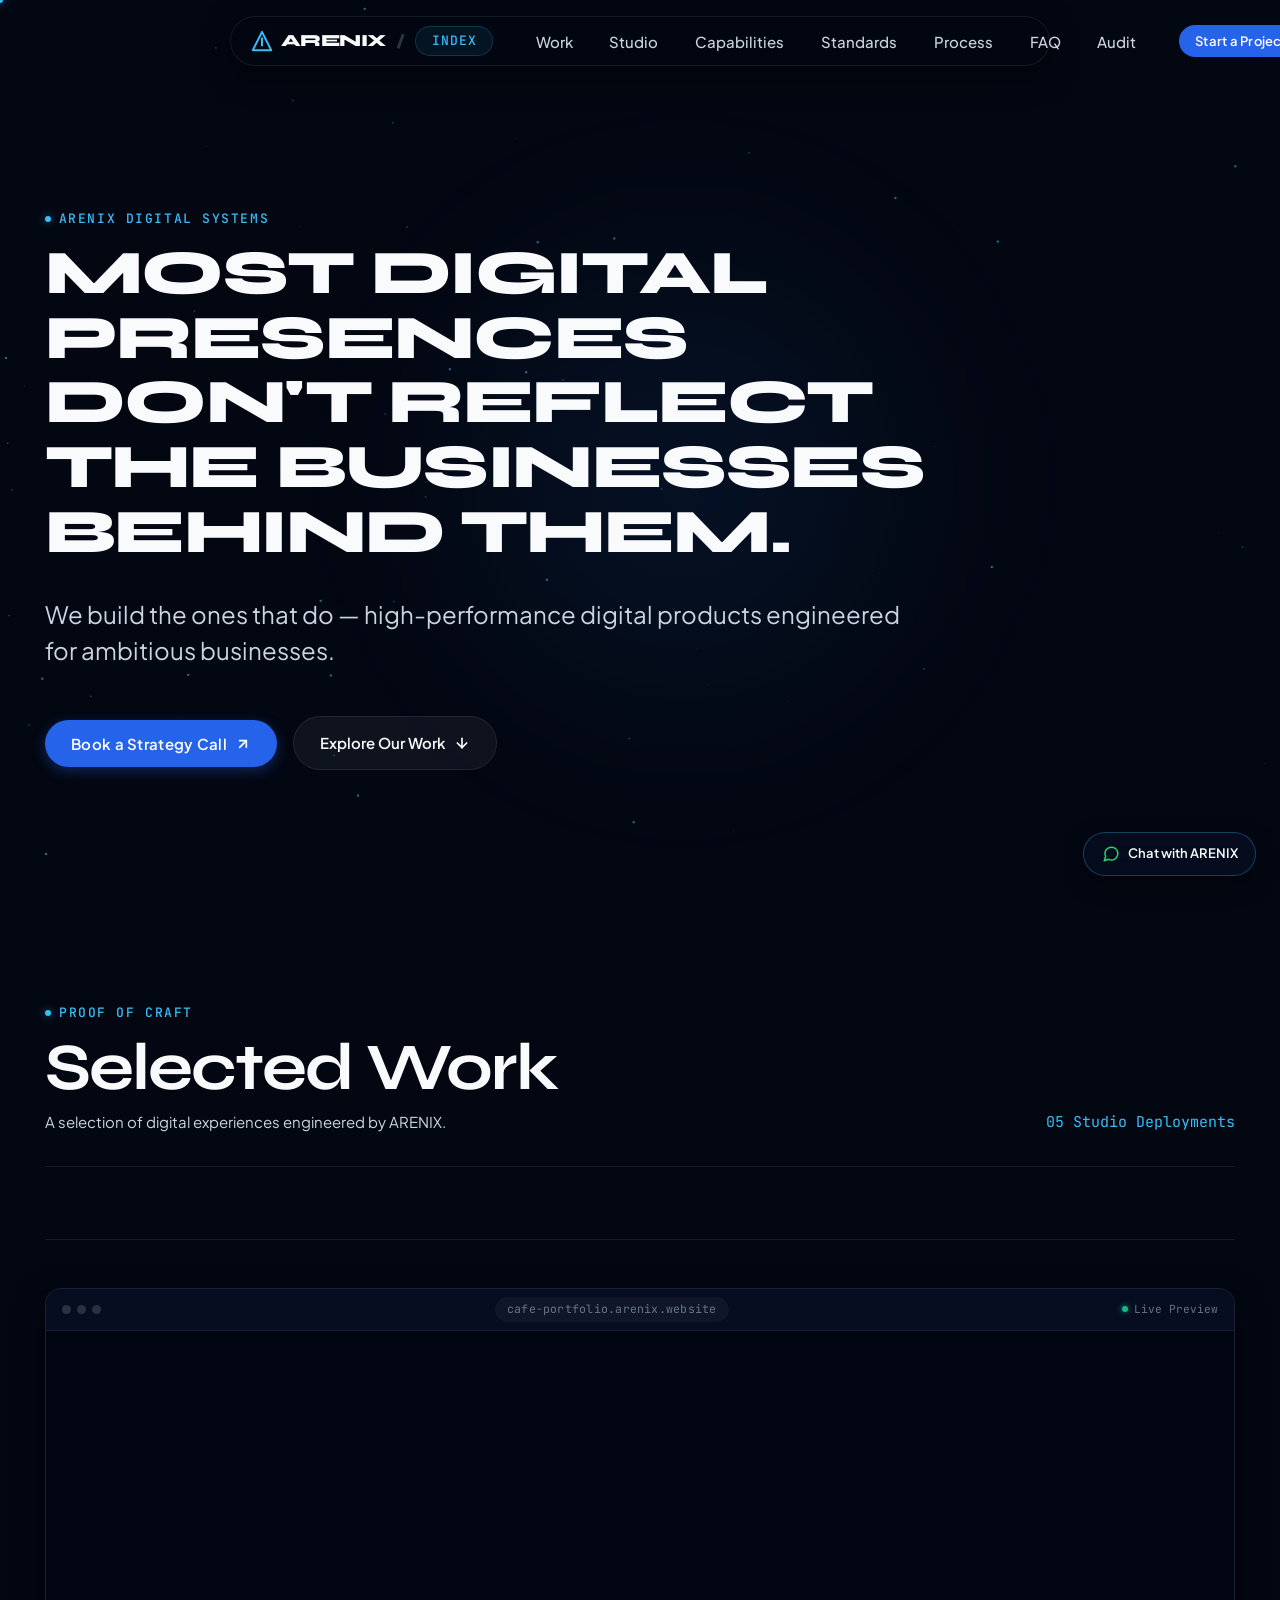
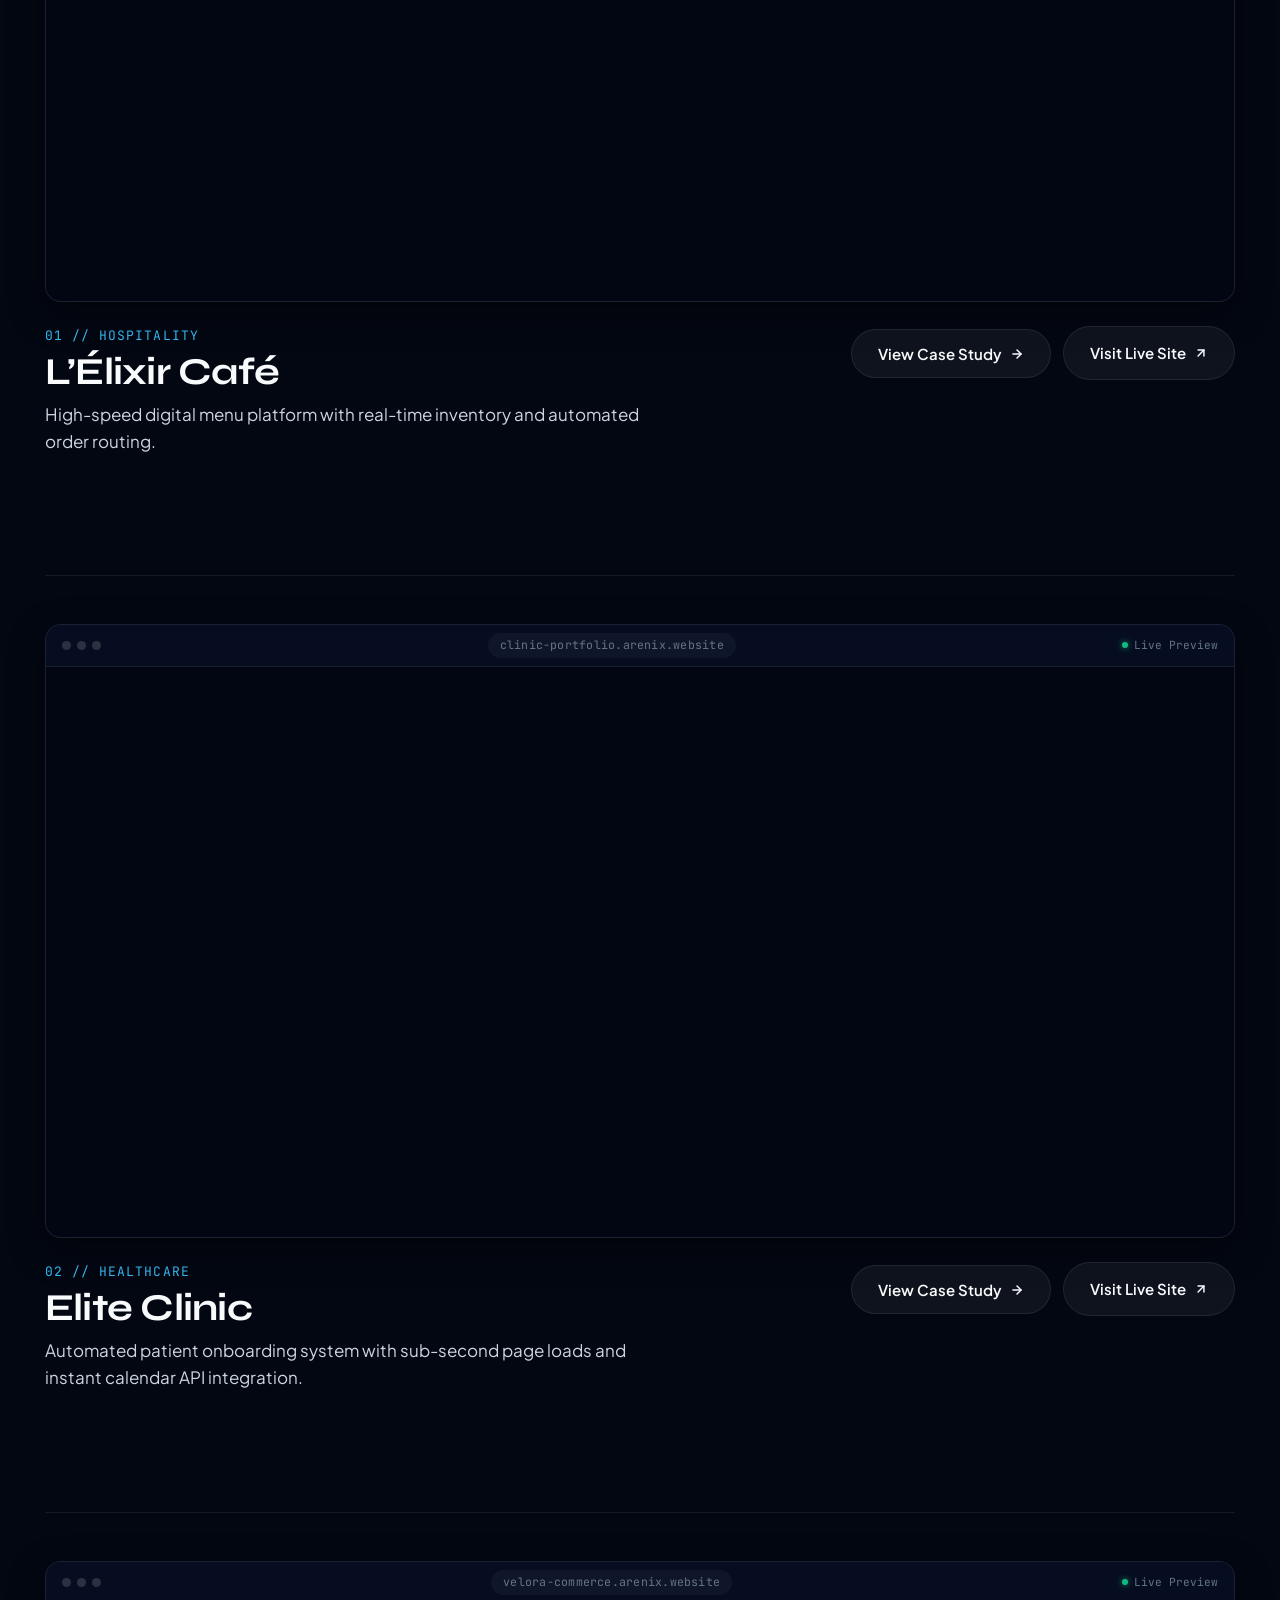
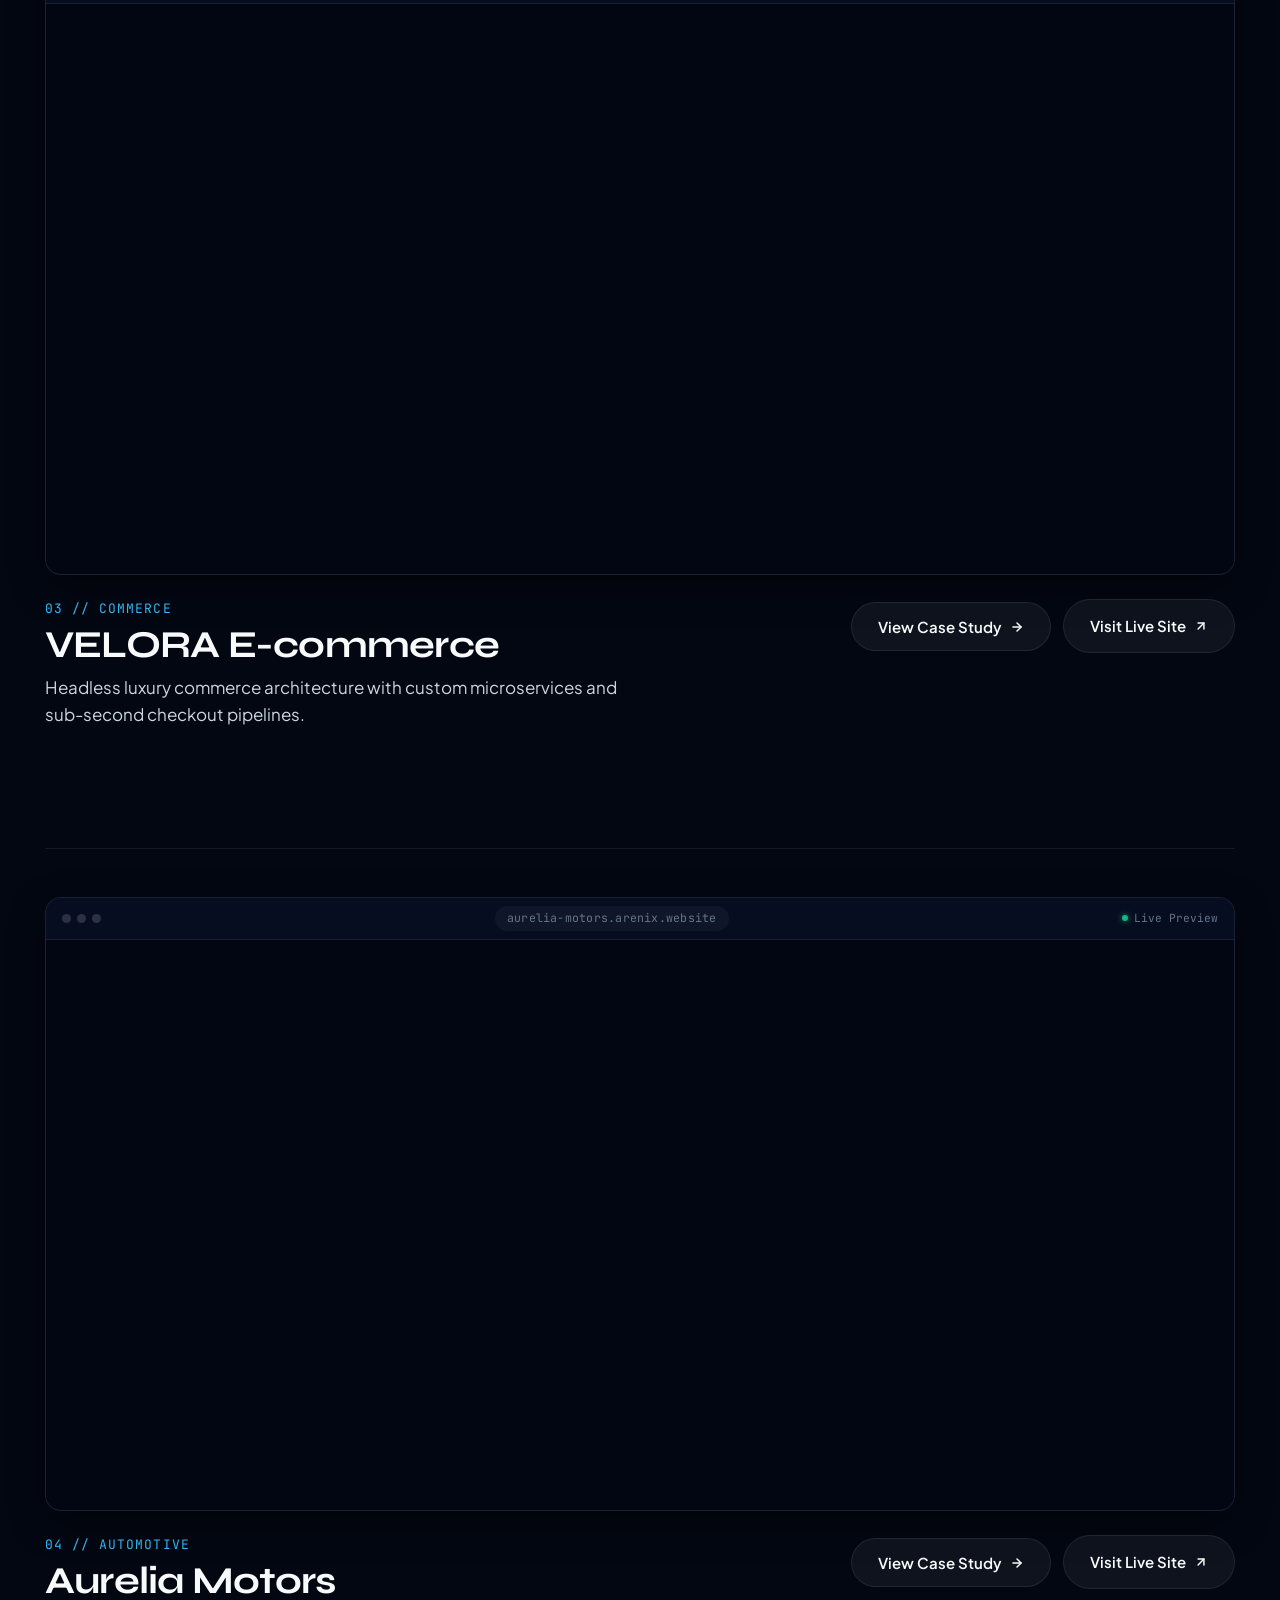
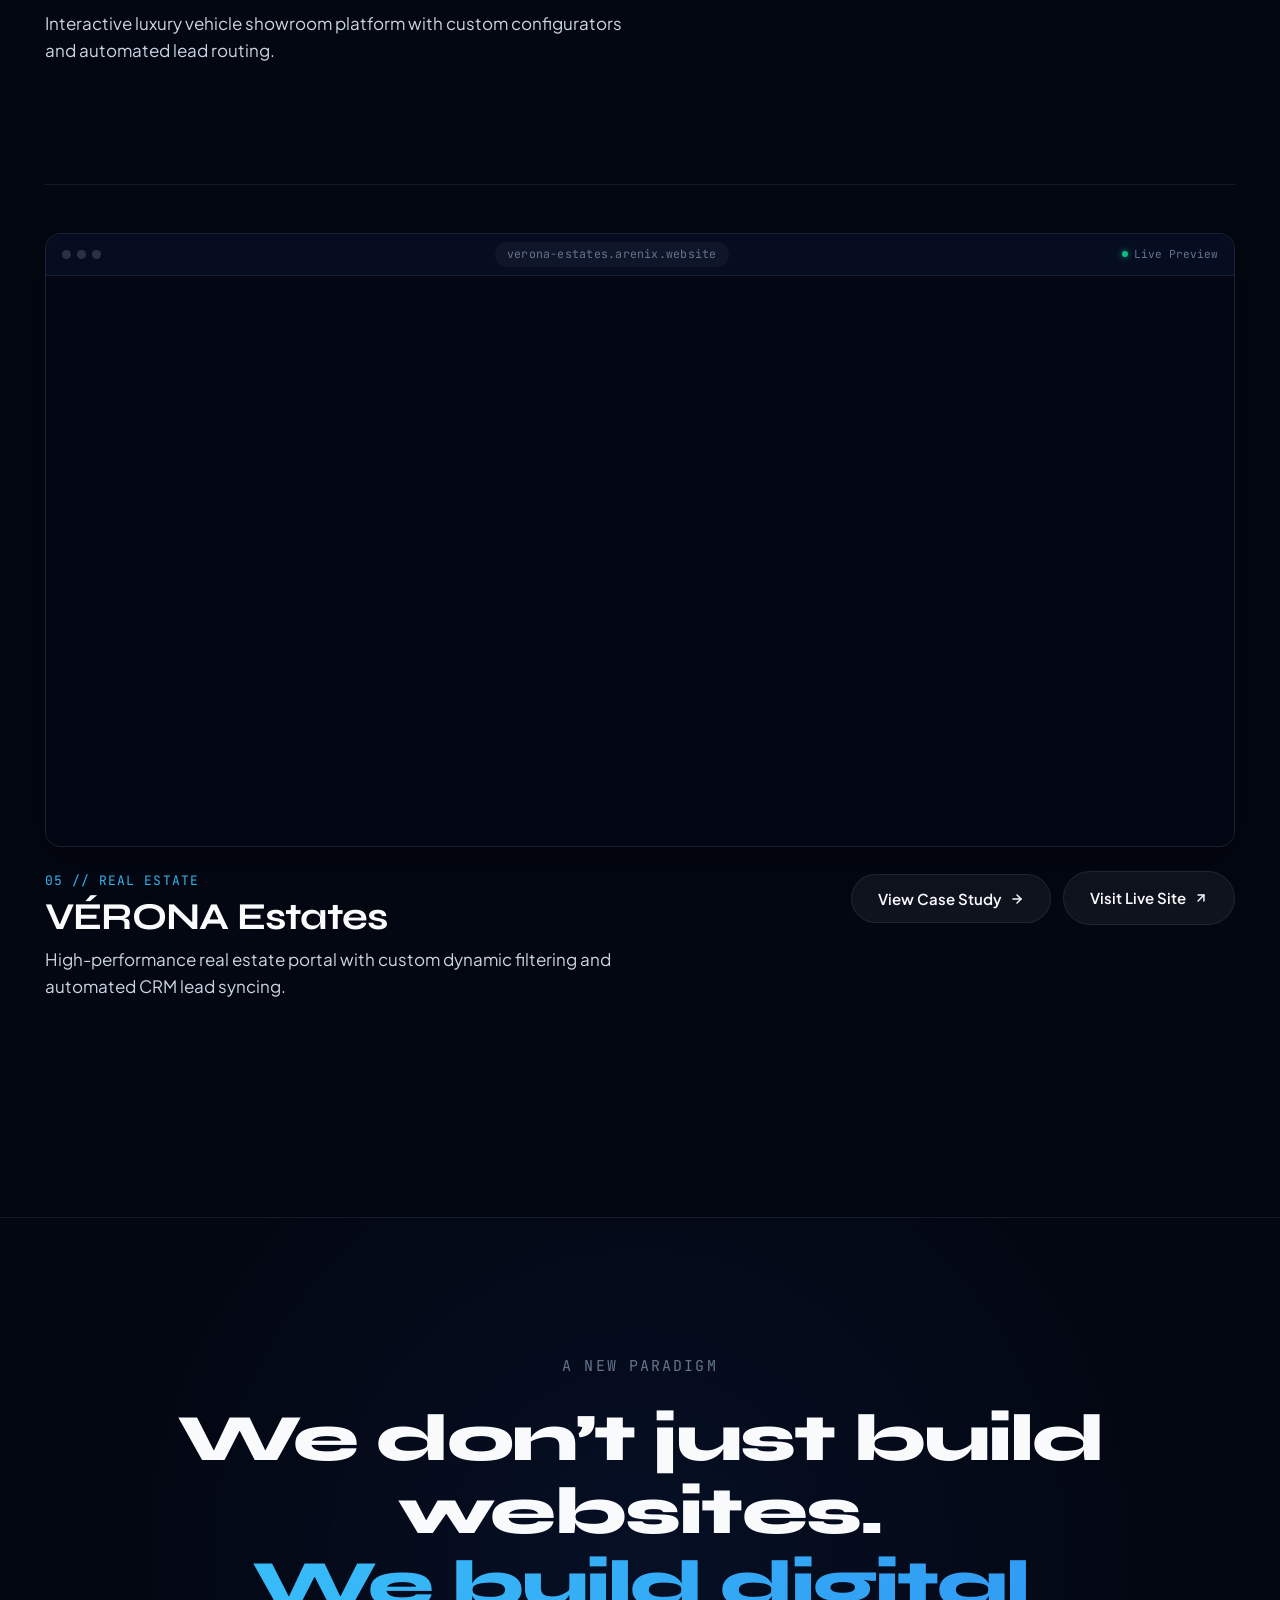
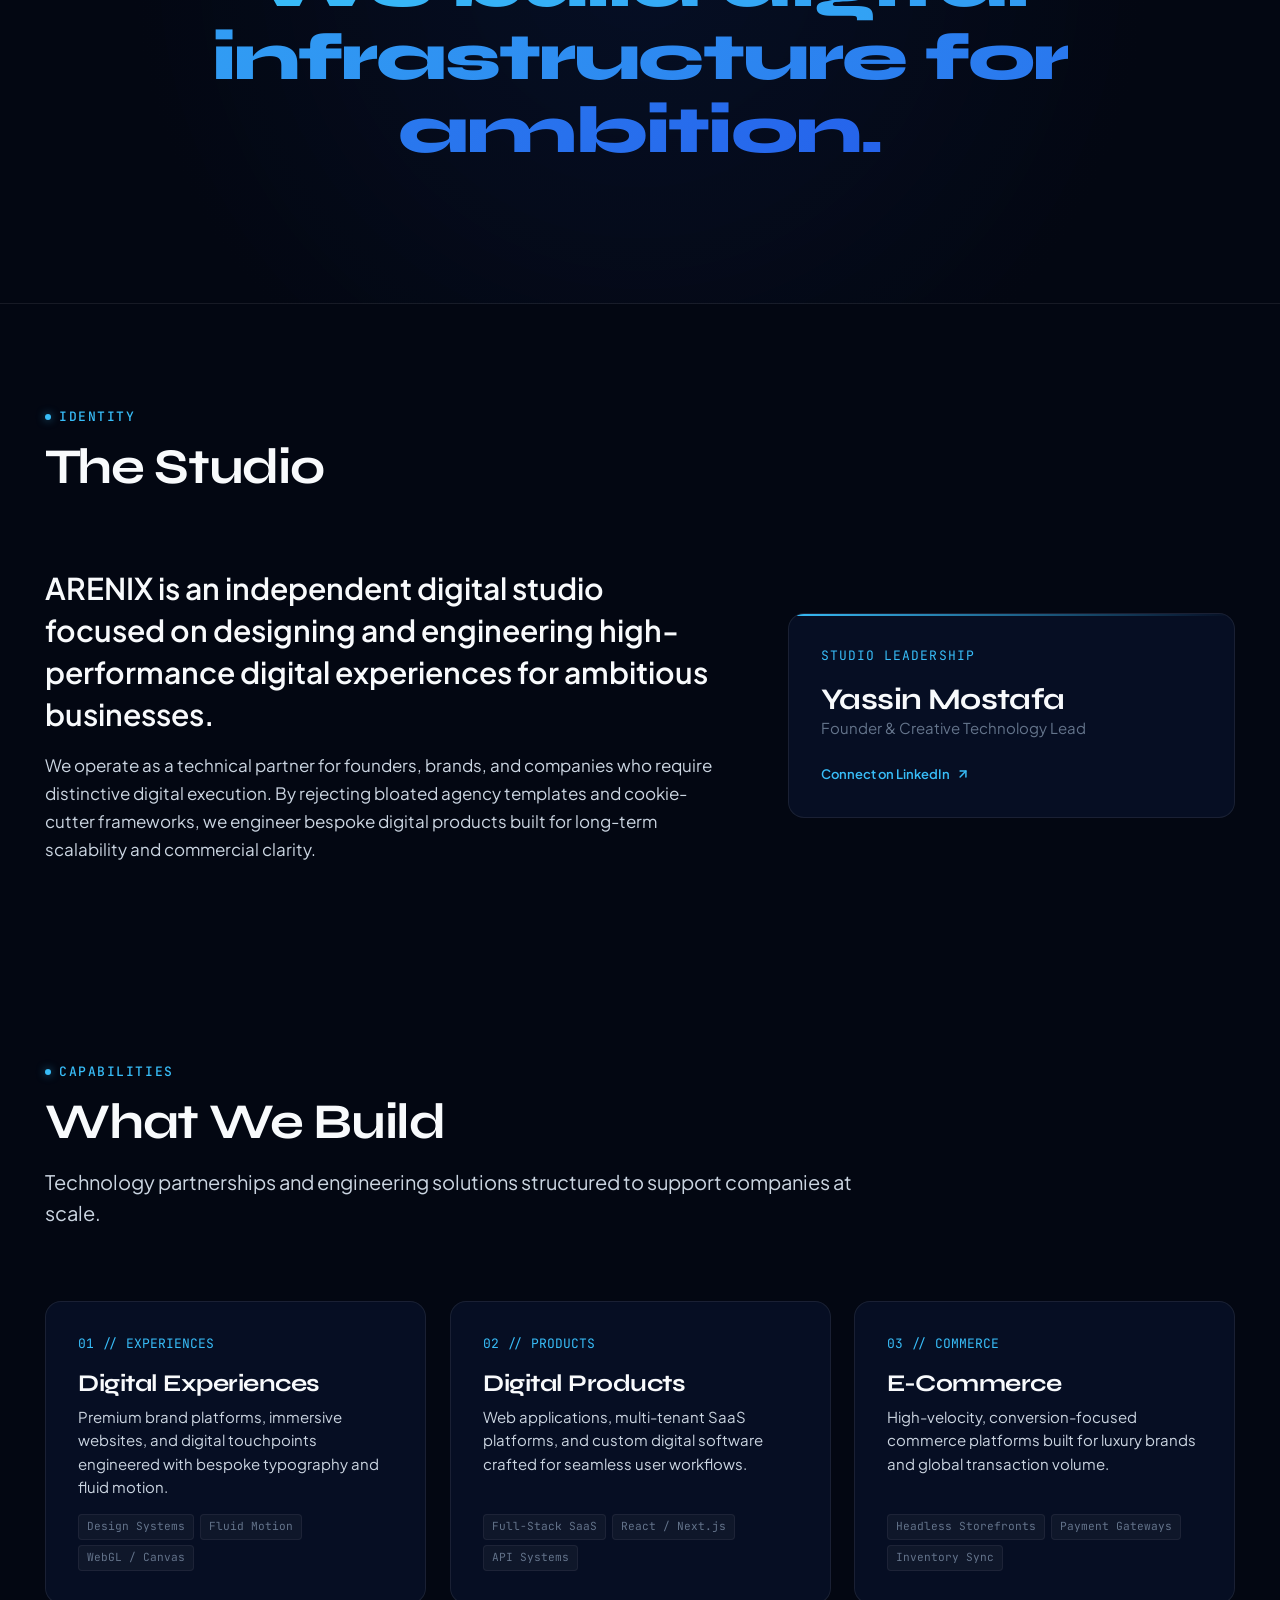
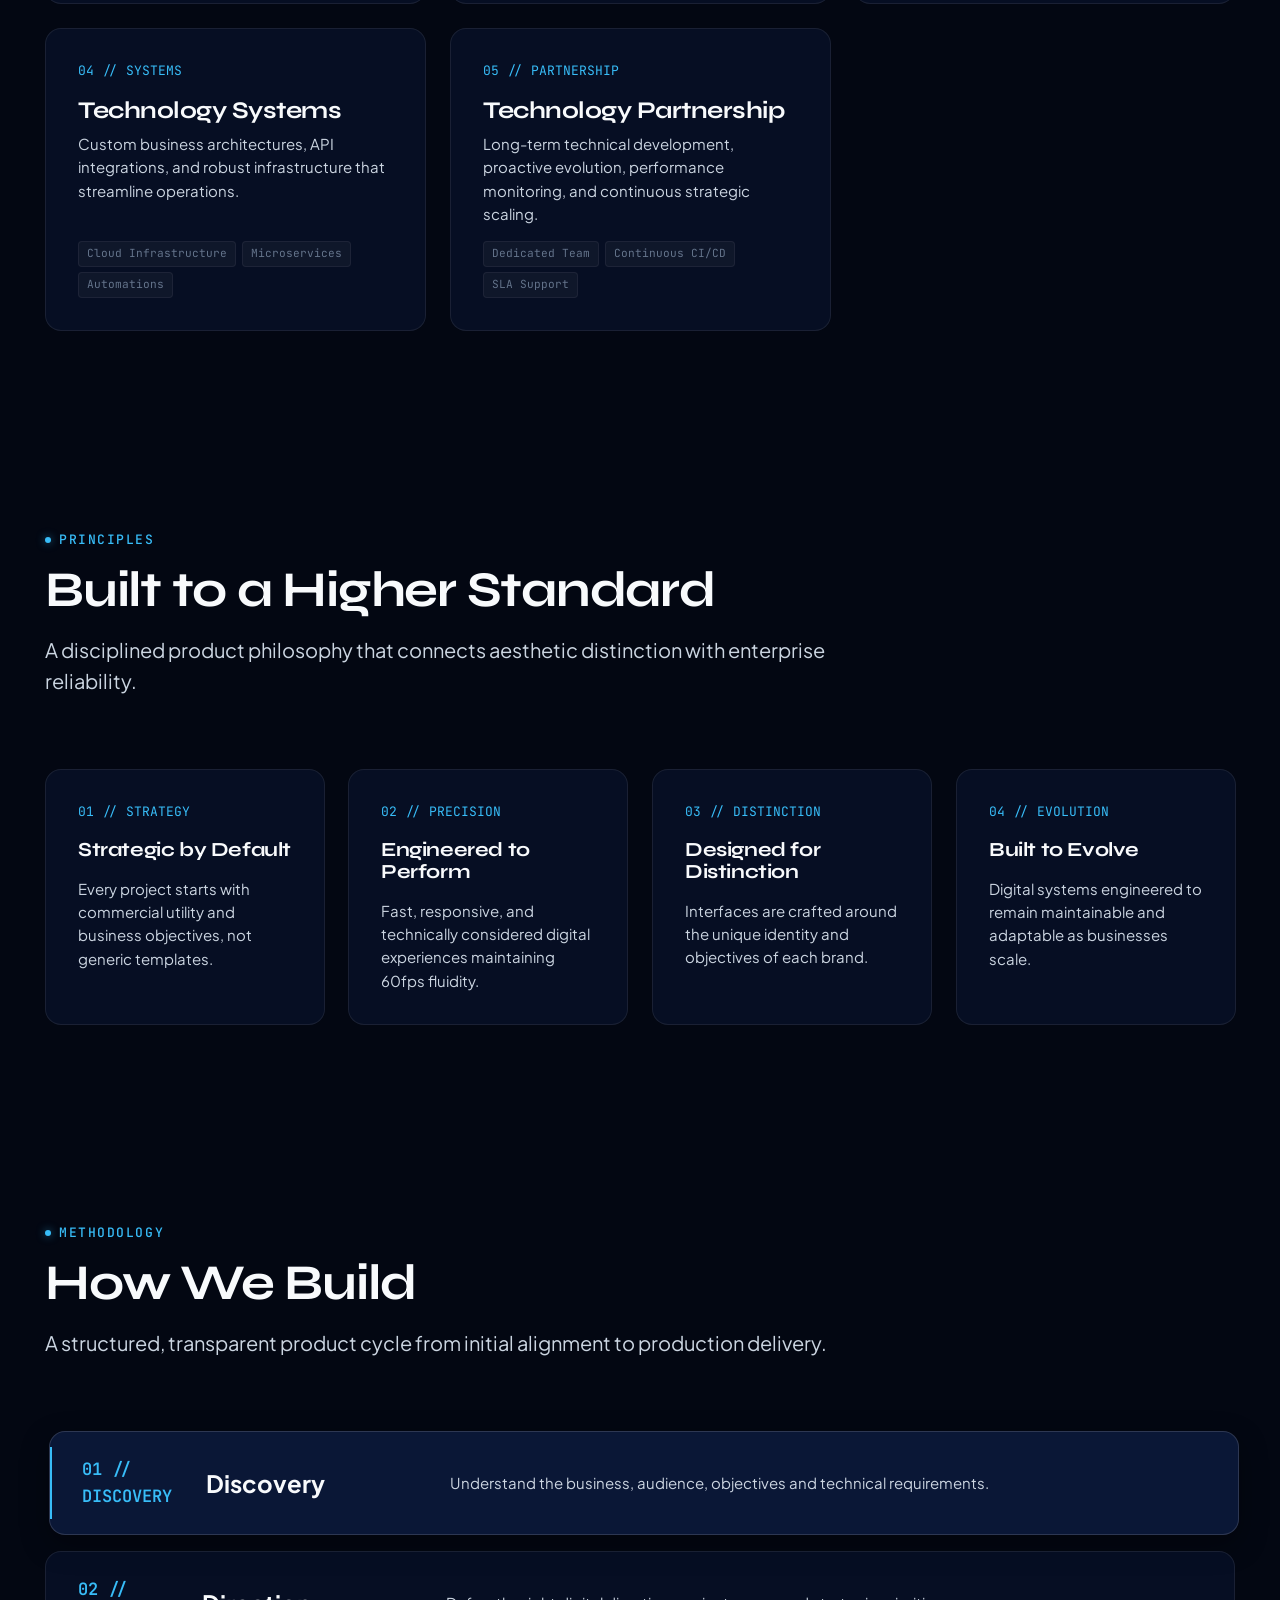
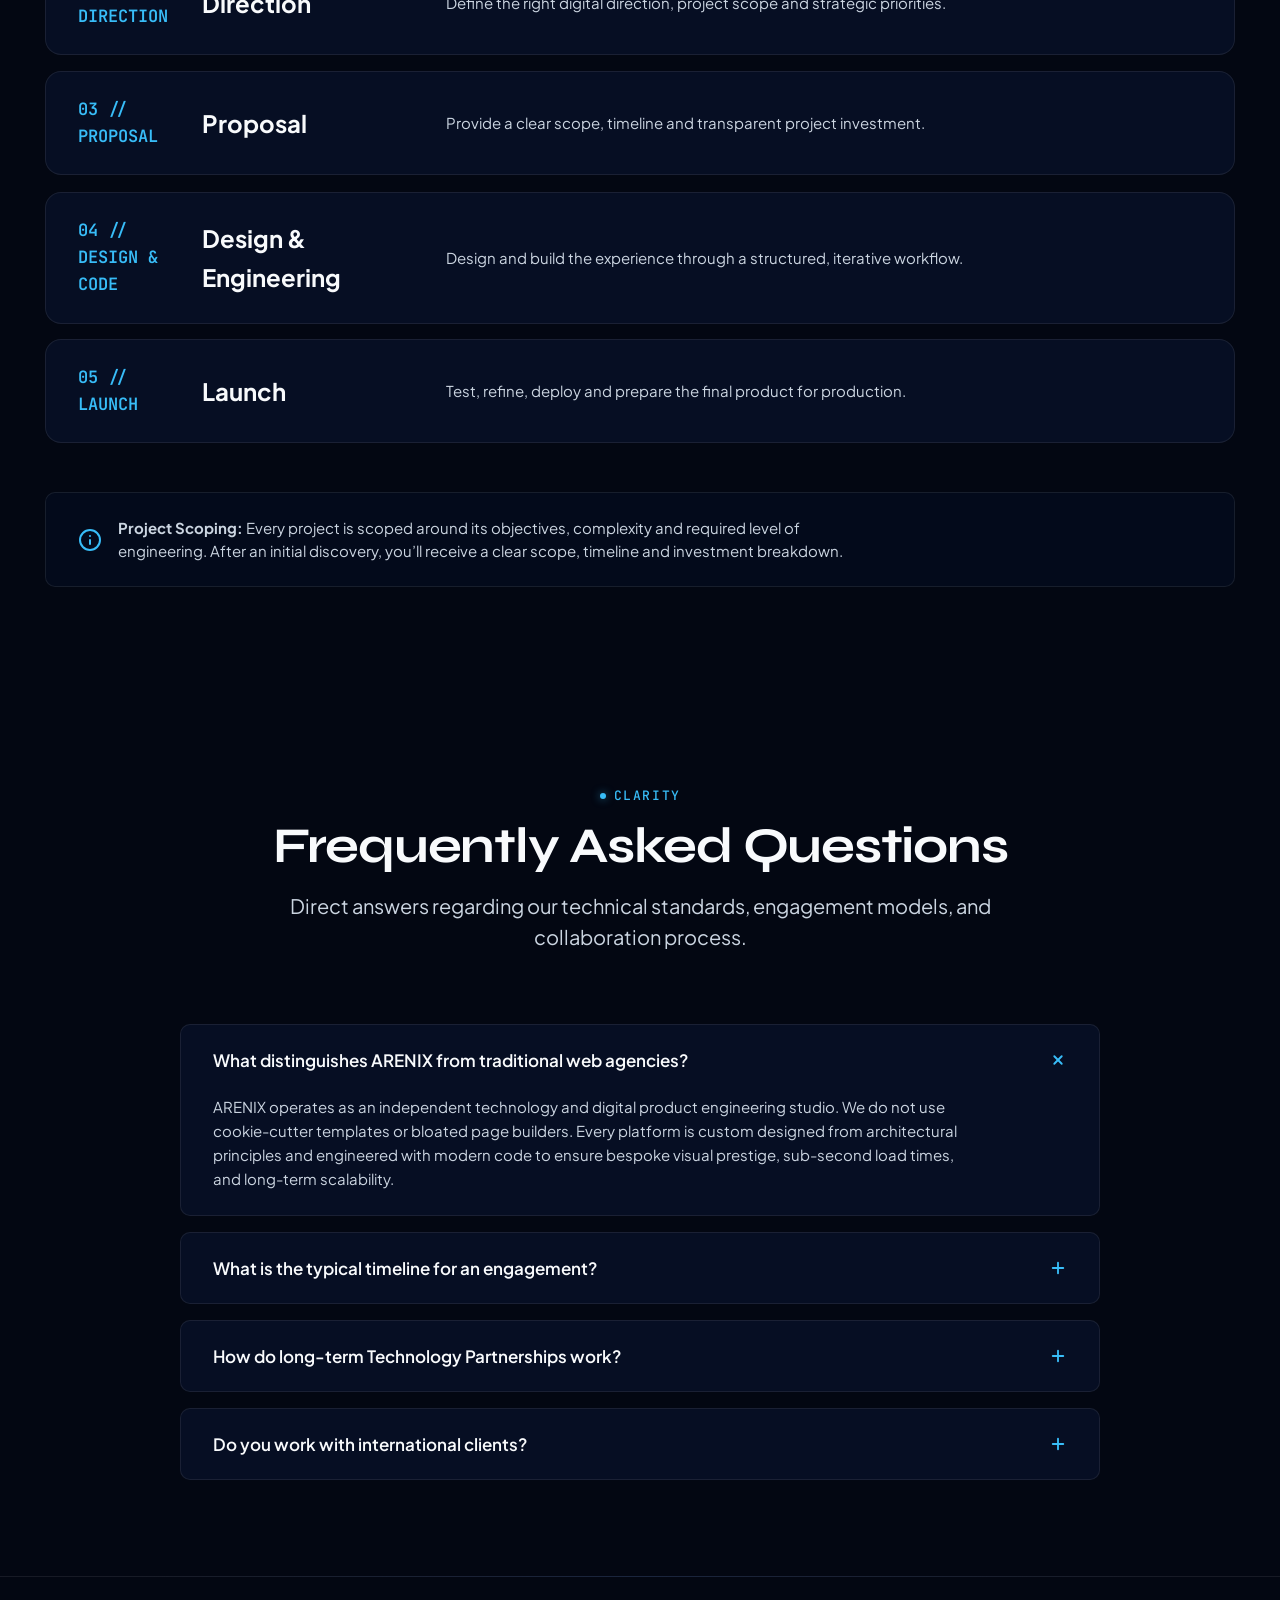
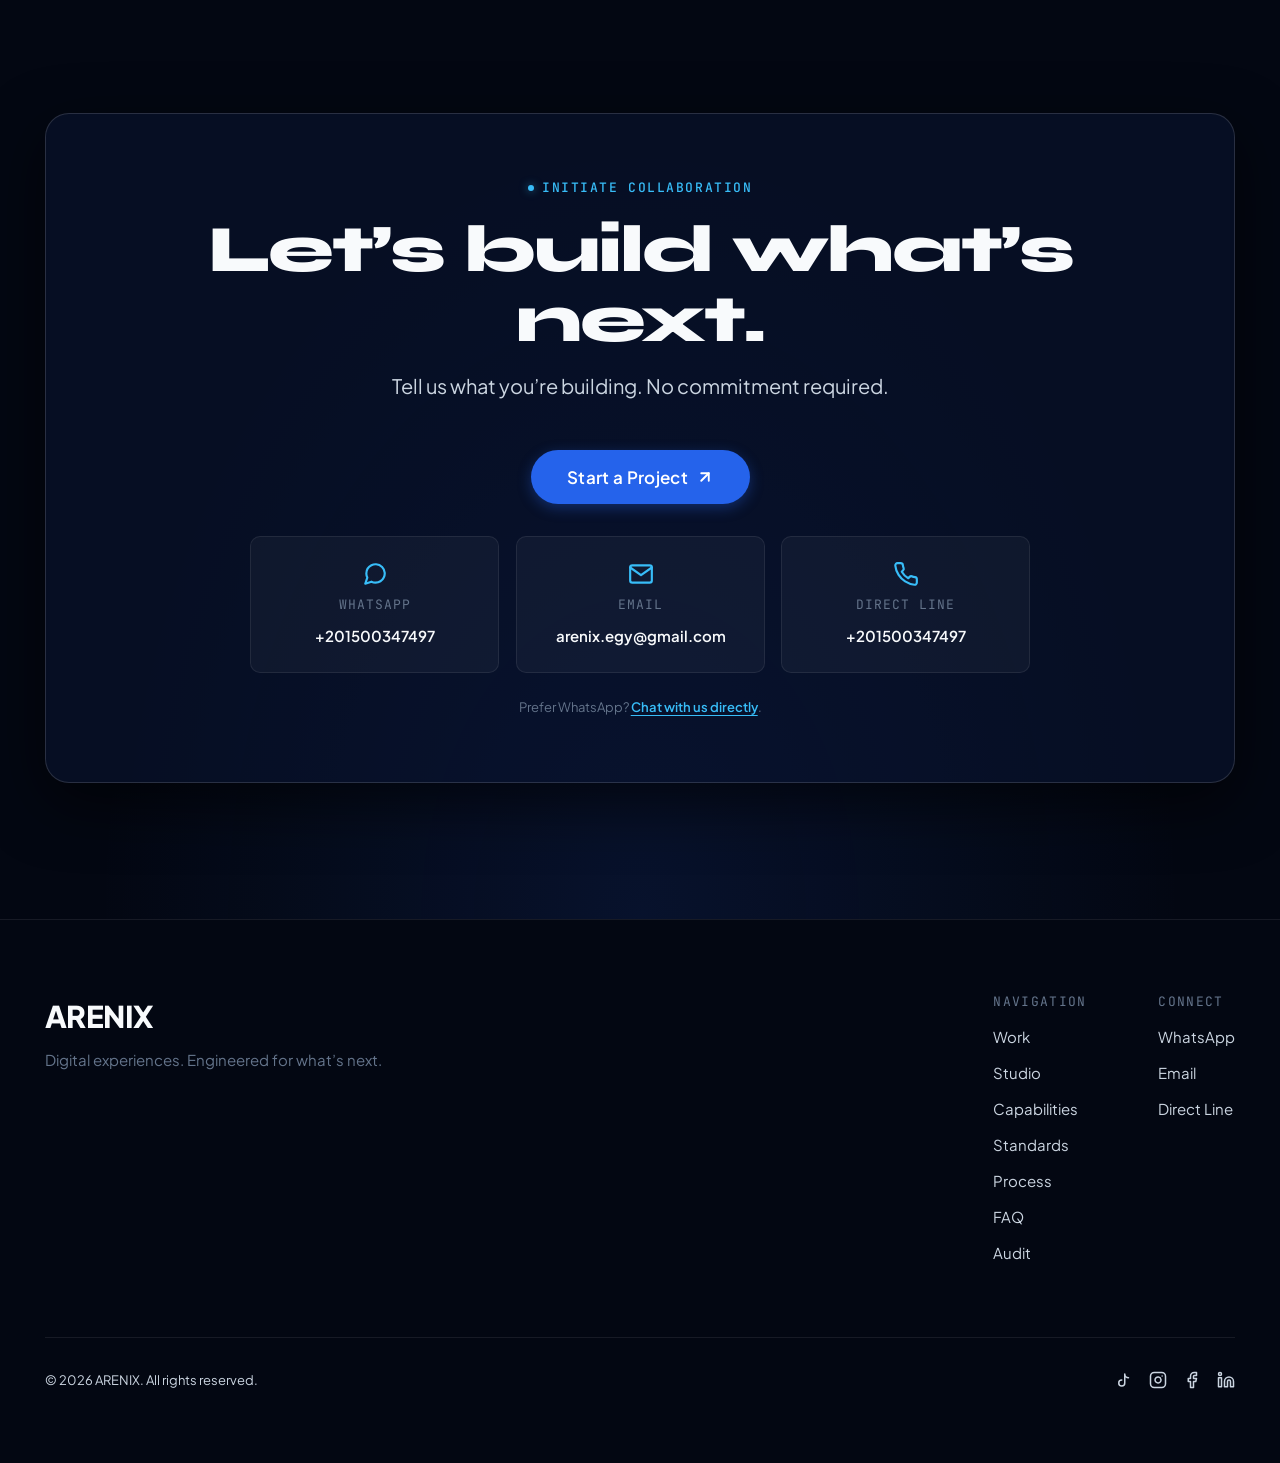
==== commit 7671c1b8: "Update index.html" ====
--- a/Arenix/index.html
+++ b/Arenix/index.html
@@ -60,7 +60,7 @@
       "https://www.linkedin.com/company/arenixtech/",
       "https://www.instagram.com/arenixtech",
       "https://www.facebook.com/61591761566324",
-      "https://vm.tiktok.com/ZS9kAGsL3oGJe-Ofmxq/"
+      "https://www.tiktok.com/@arenixtech"
     ]
   }
   </script>
@@ -1083,7 +1083,7 @@
 
         <div class="footer-social-links">
           <!-- TikTok -->
-          <a href="https://vm.tiktok.com/ZS9kAGsL3oGJe-Ofmxq/" target="_blank" rel="noopener noreferrer" class="footer-social-icon-link" aria-label="ARENIX on TikTok">
+          <a href="https://www.tiktok.com/@arenixtech" target="_blank" rel="noopener noreferrer" class="footer-social-icon-link" aria-label="ARENIX on TikTok">
             <svg width="18" height="18" viewBox="0 0 24 24" fill="none" stroke="currentColor" stroke-width="2" stroke-linecap="round" stroke-linejoin="round">
               <path d="M9 12a4 4 0 1 0 4 4V4a5 5 0 0 0 5 5"></path>
             </svg>
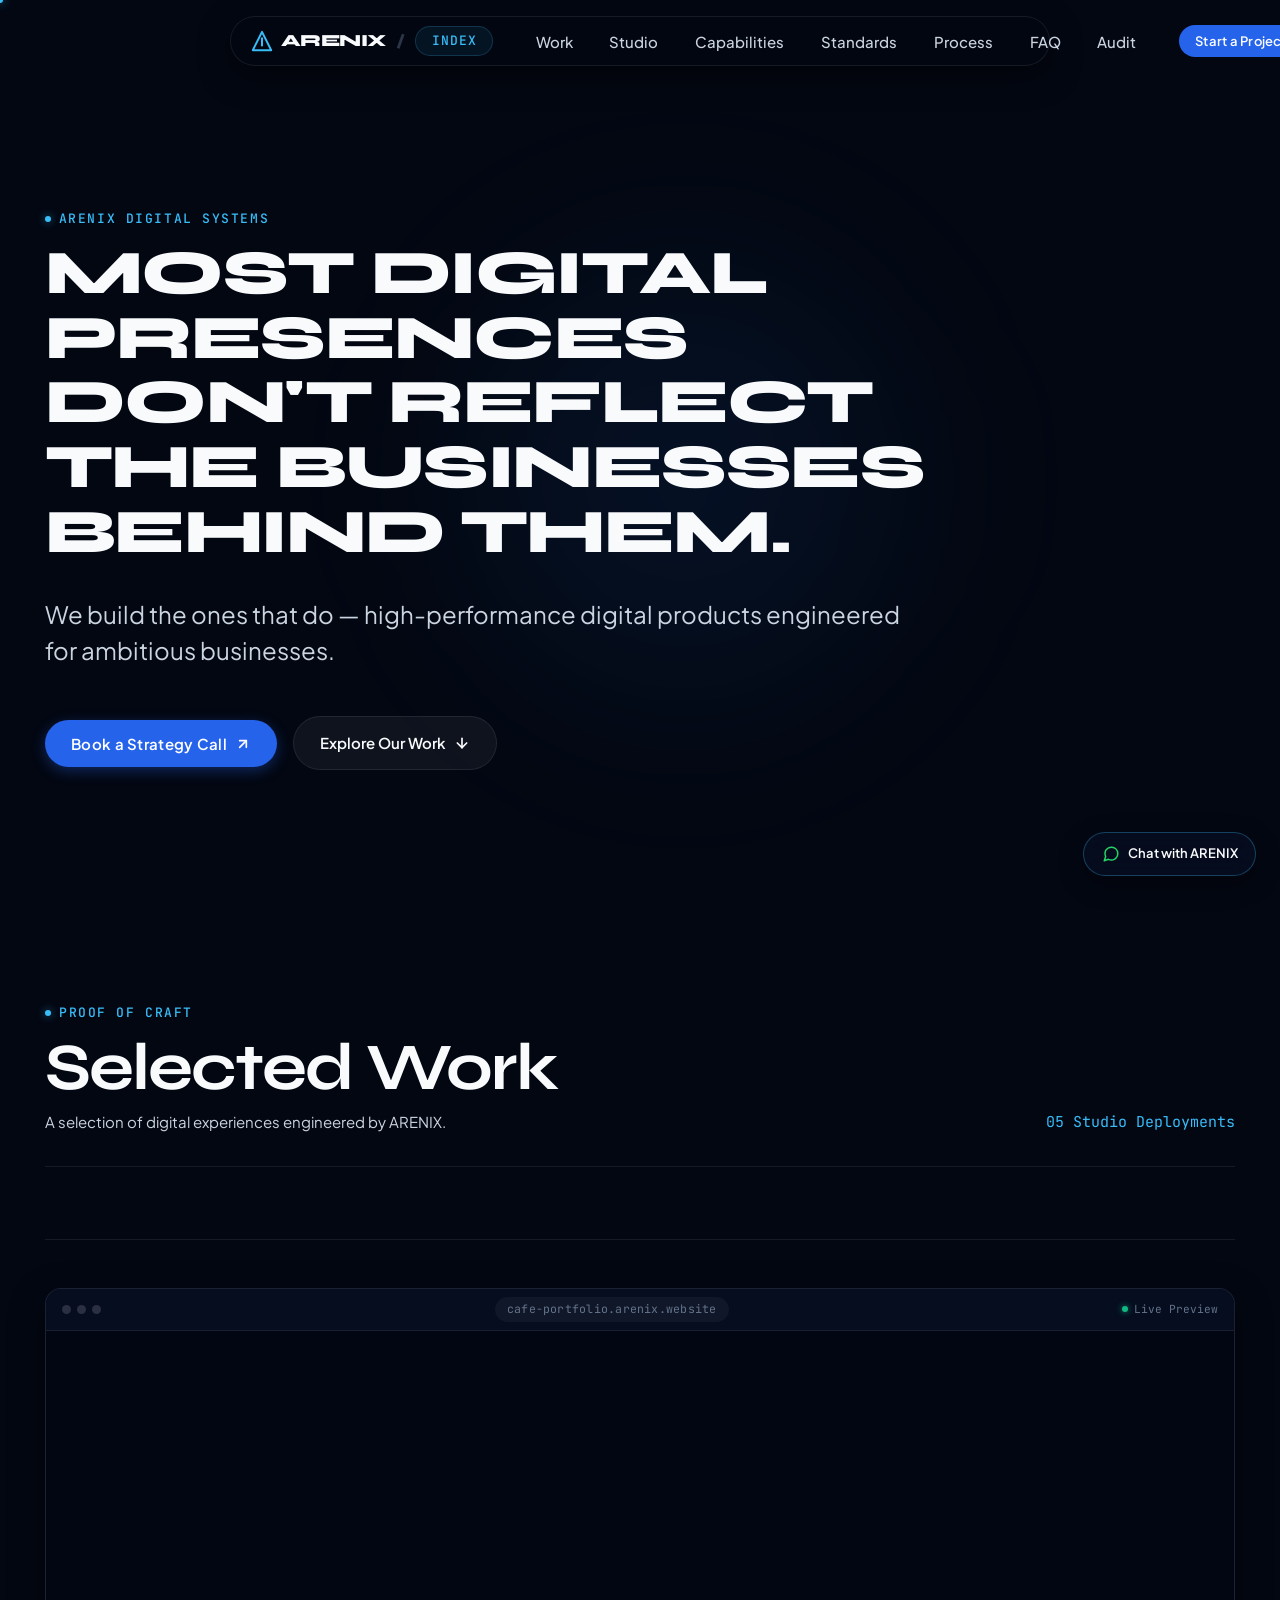
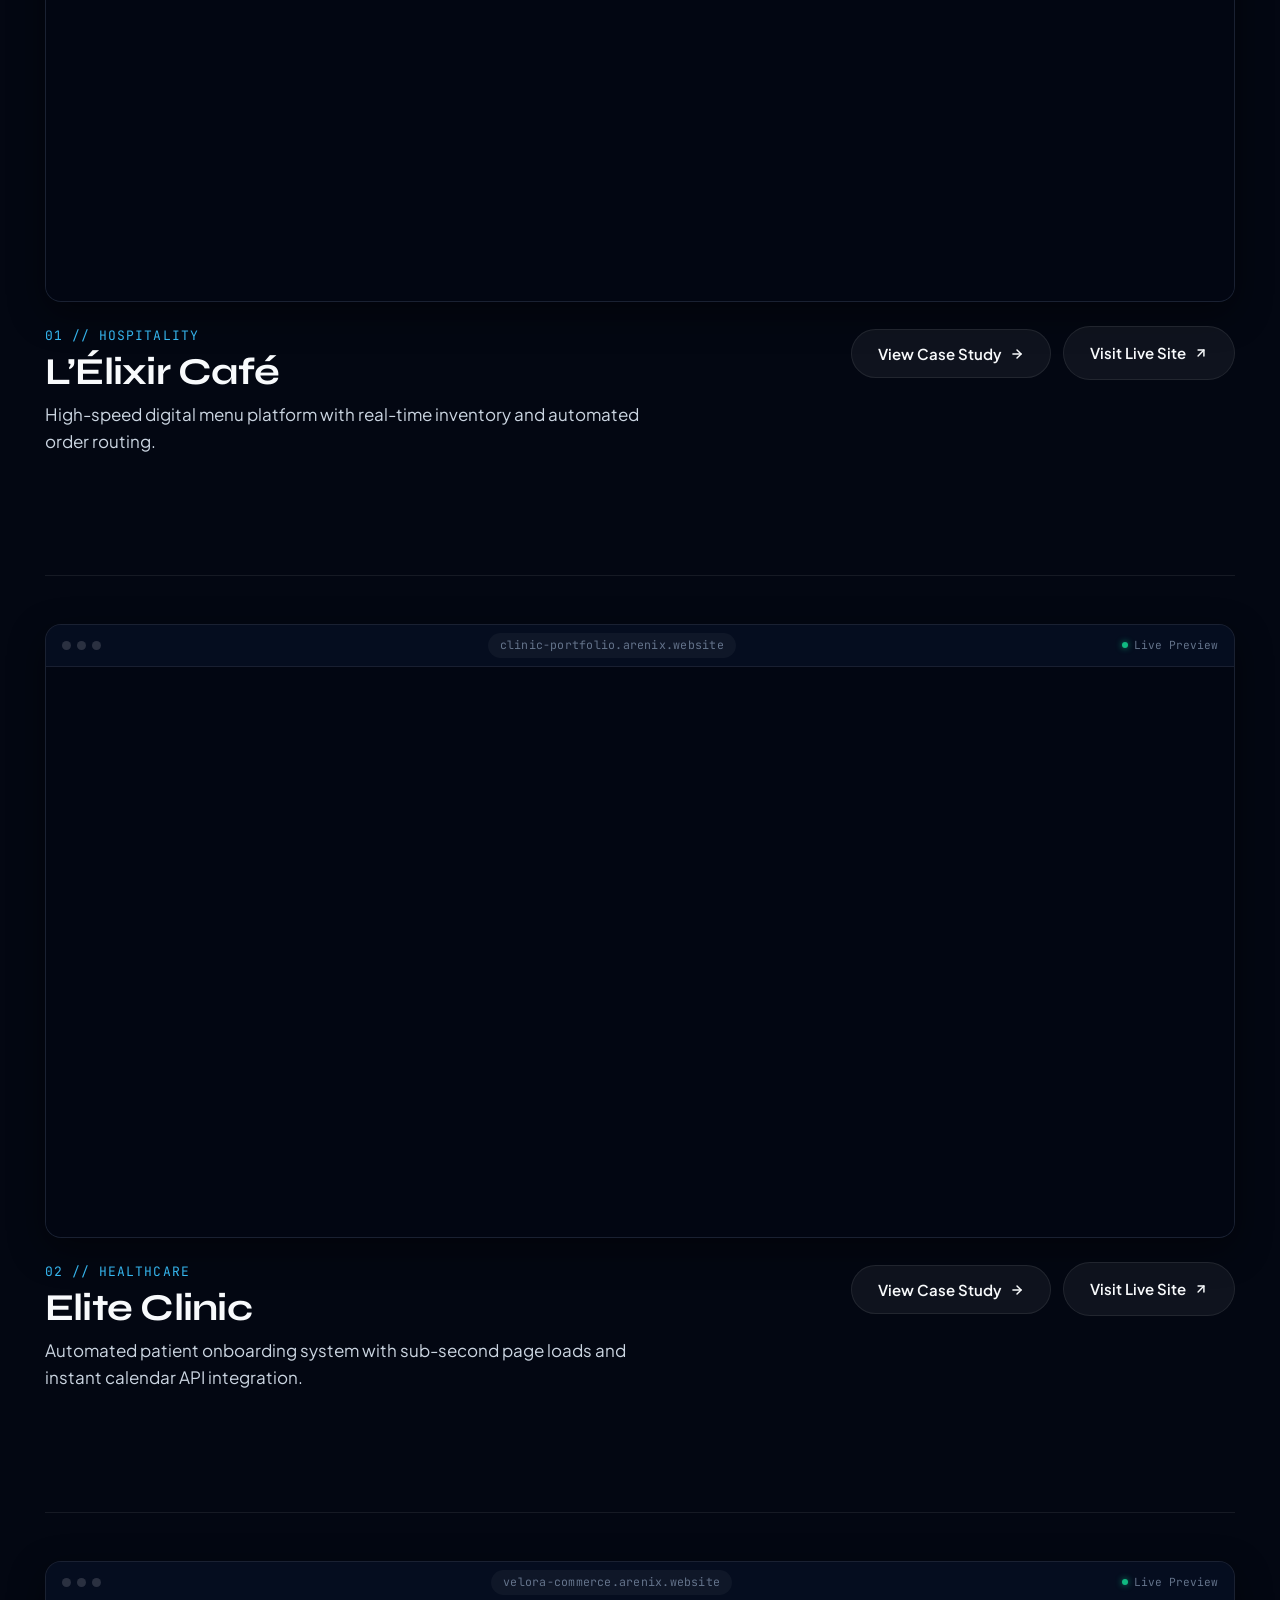
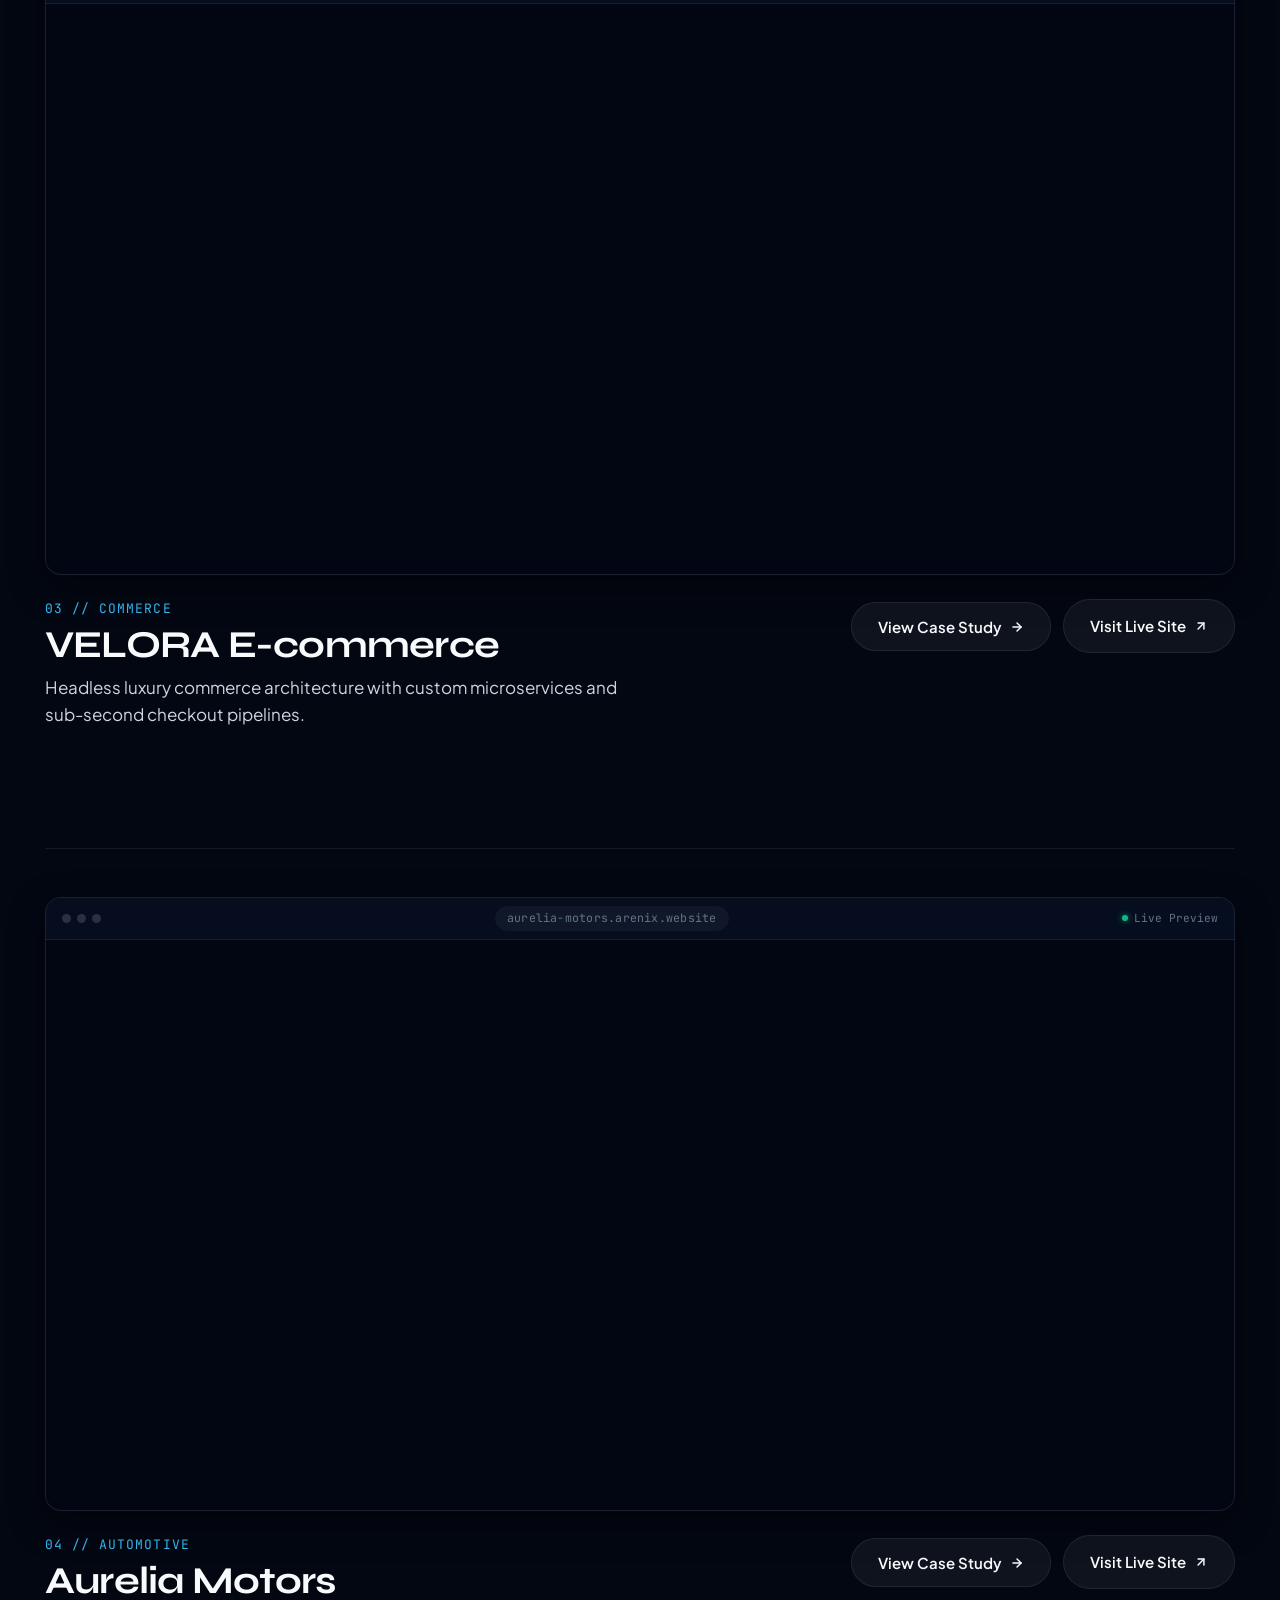
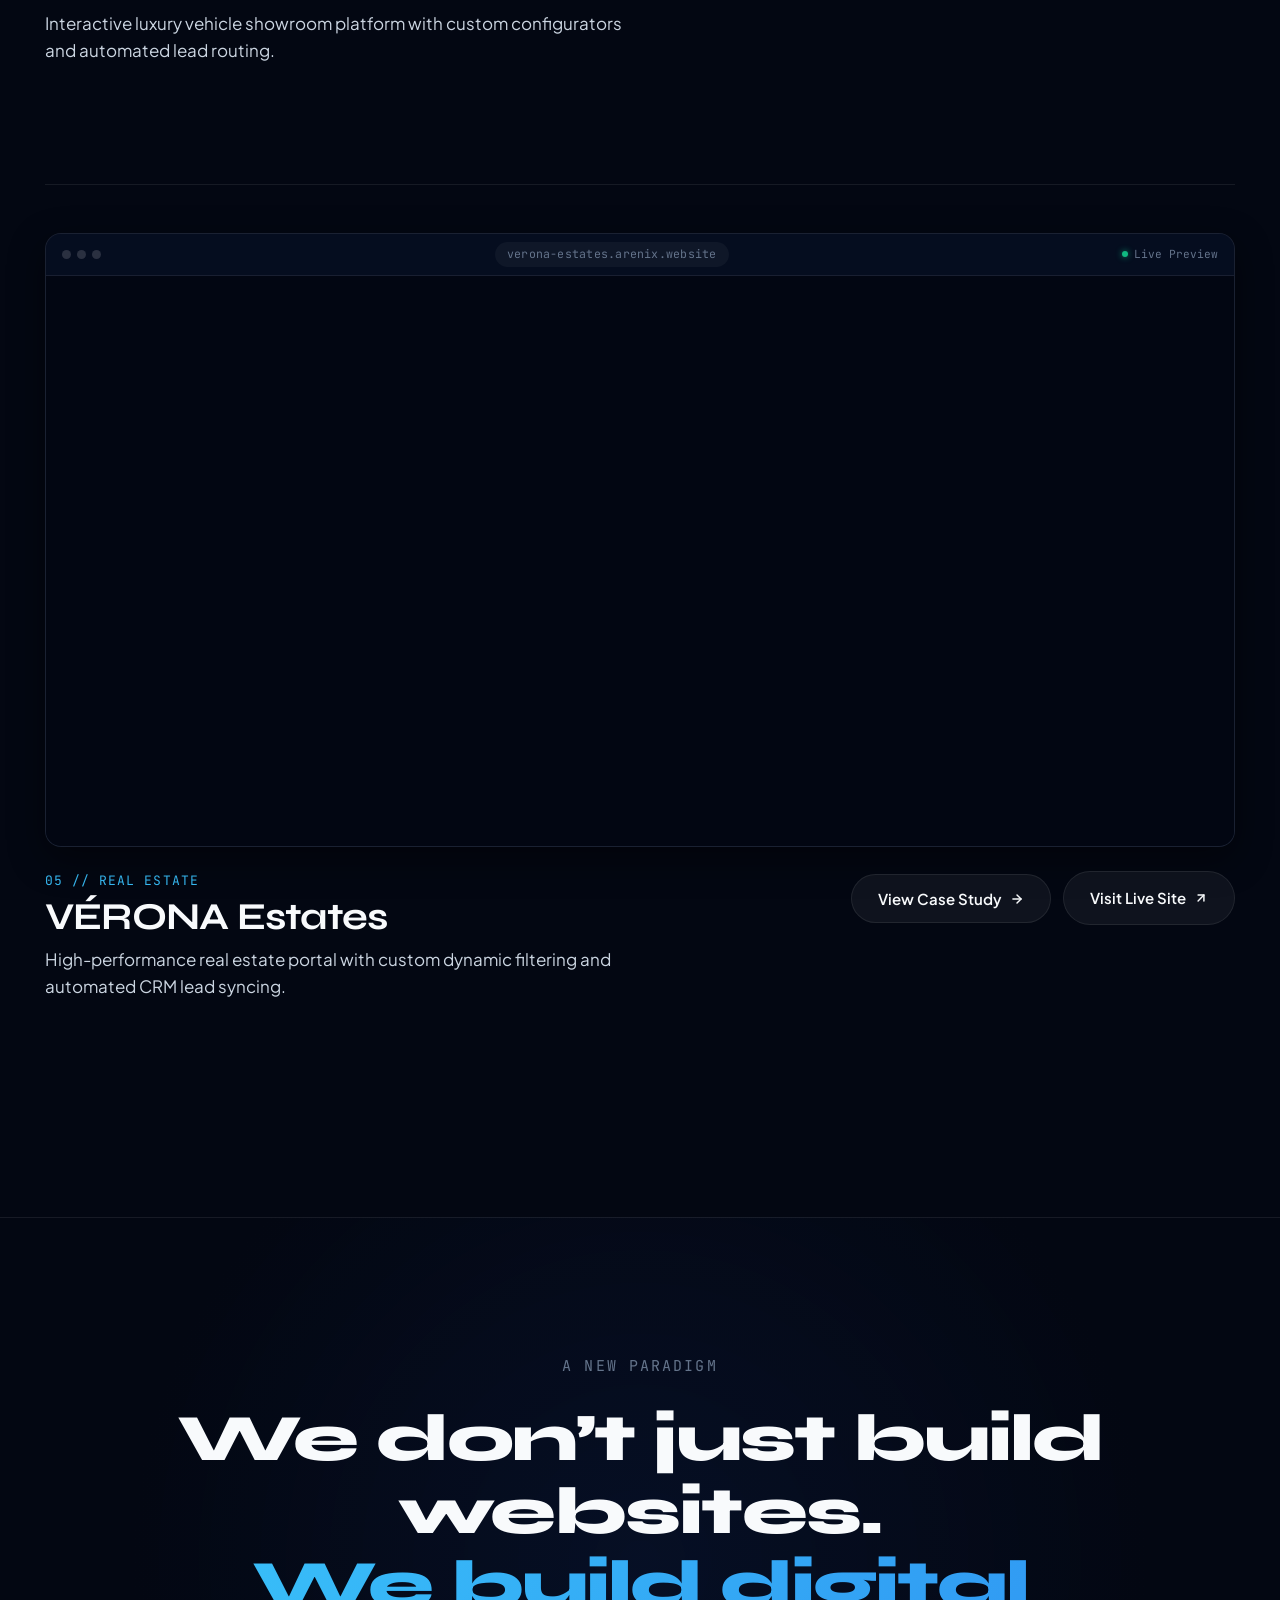
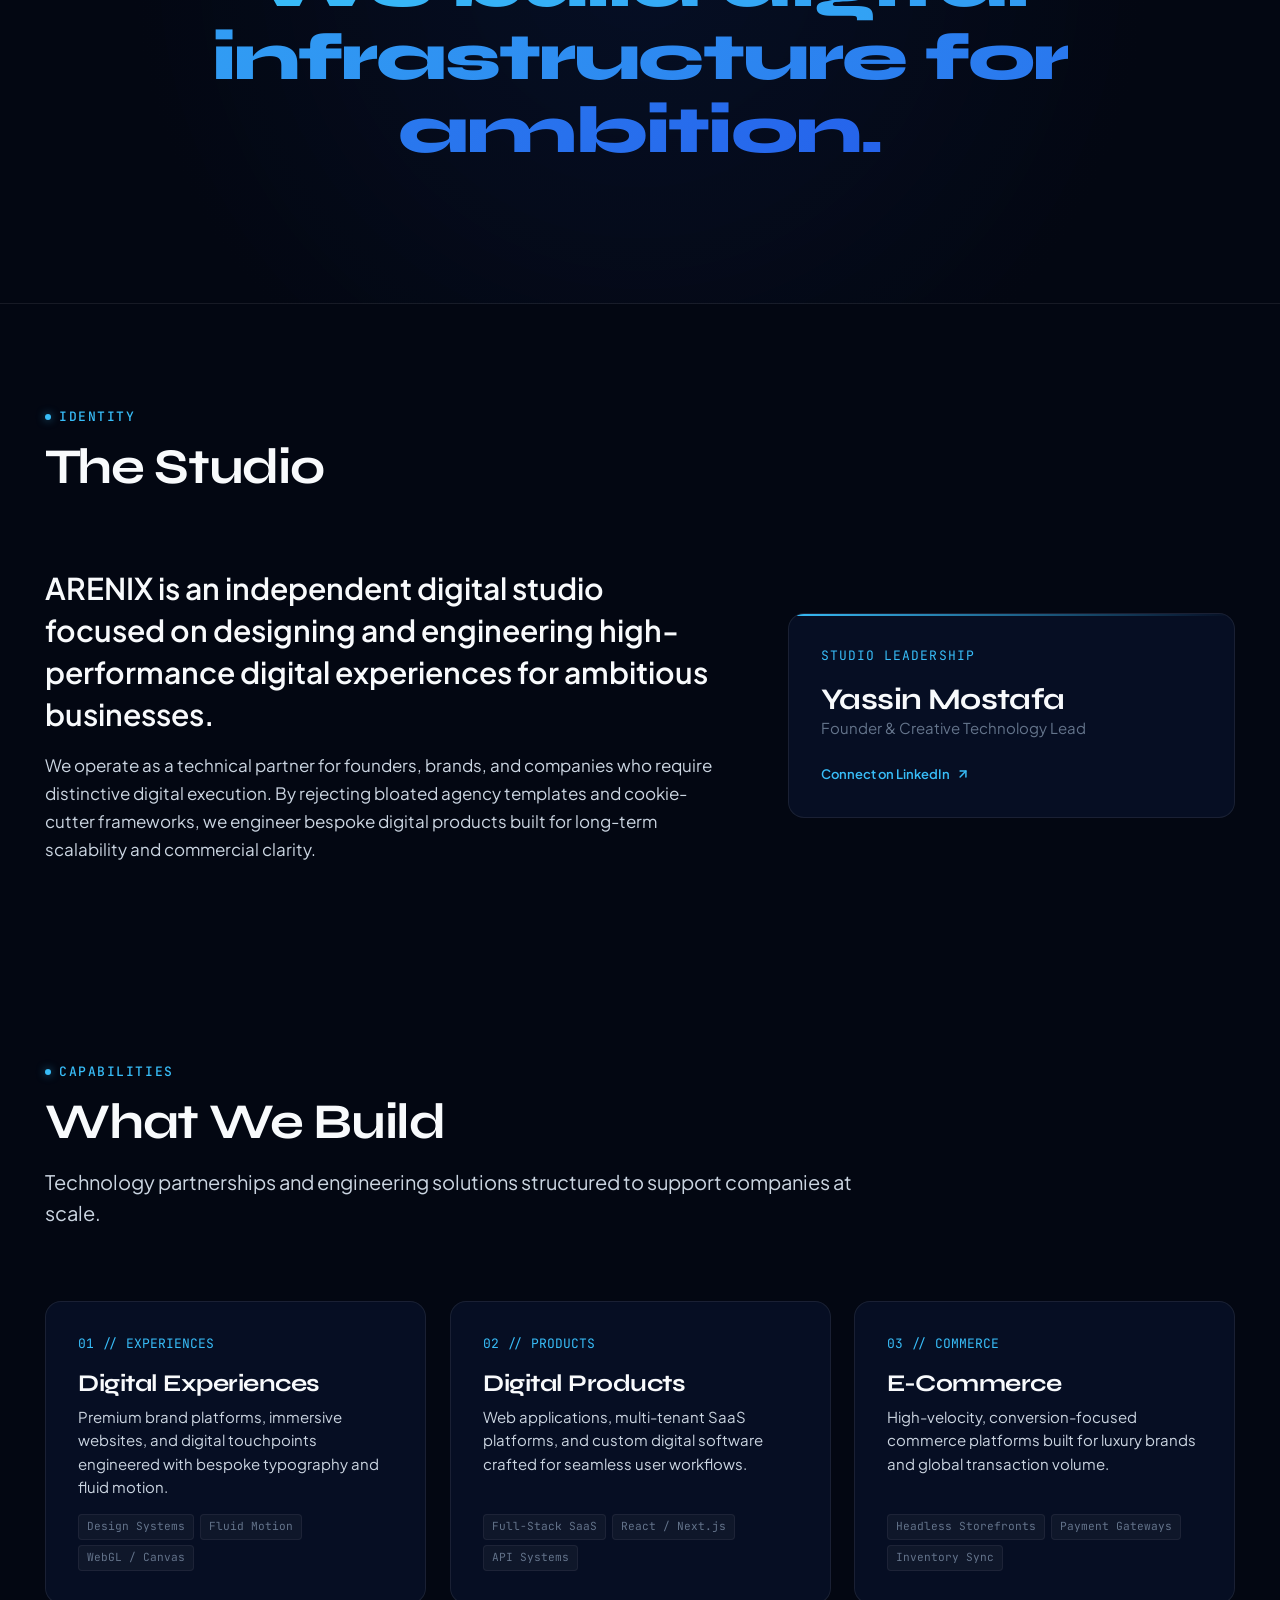
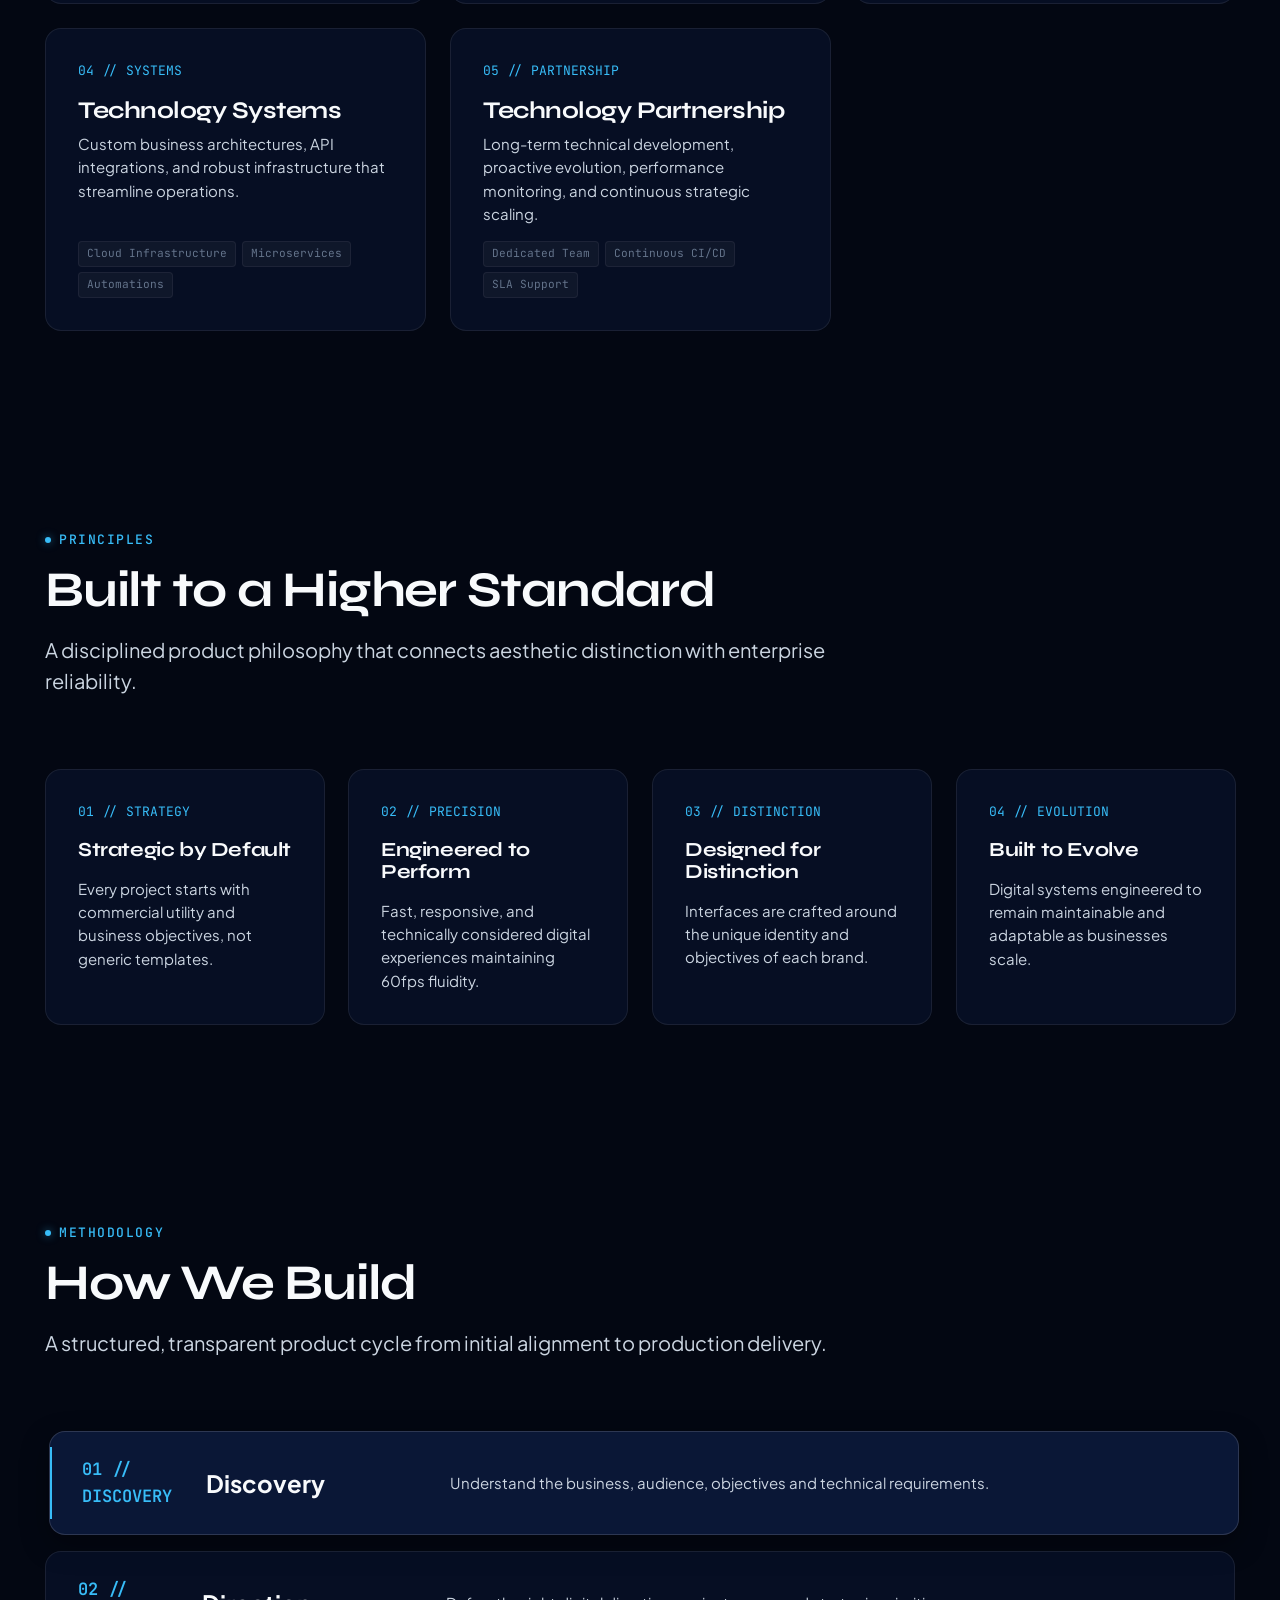
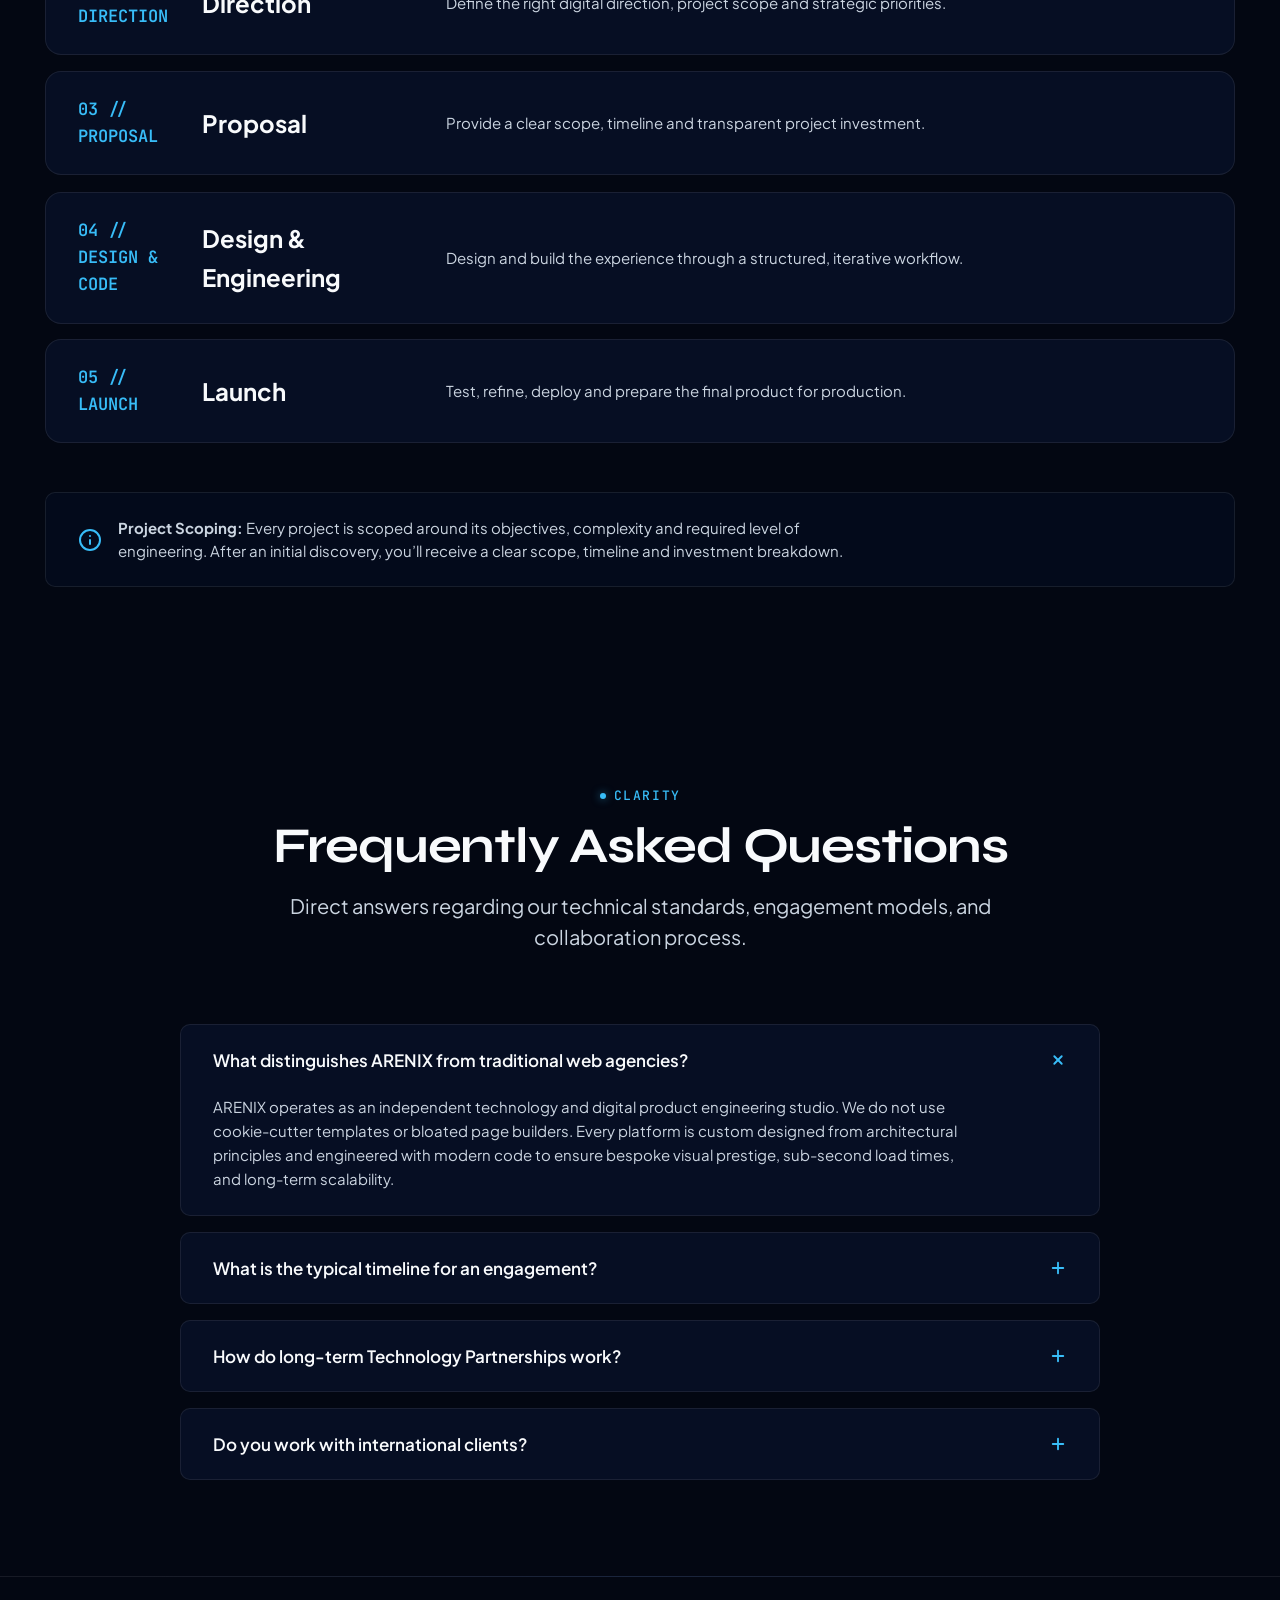
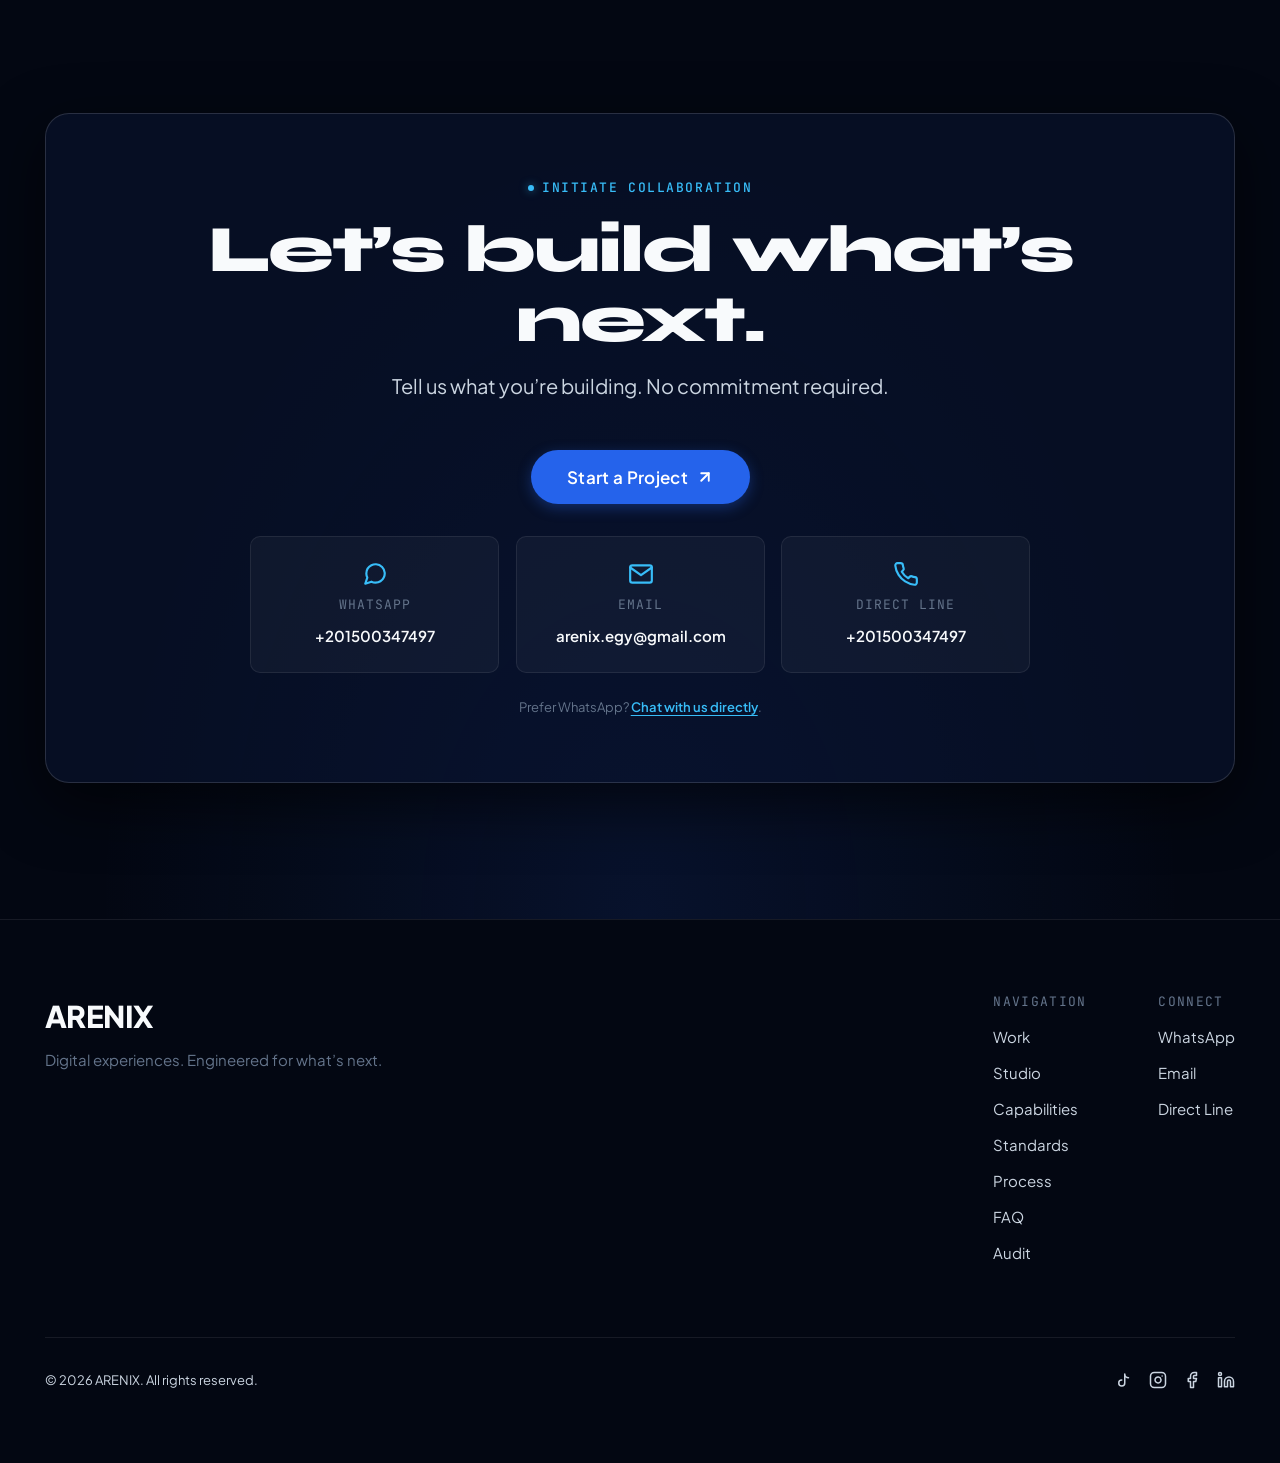
==== commit 7798d203: "Update index.html" ====
--- a/Arenix/index.html
+++ b/Arenix/index.html
@@ -640,7 +640,7 @@
               <h3 class="founder-name">Yassin Mostafa</h3>
               <p class="founder-role">Founder & Creative Technology Lead</p>
             </div>
-            <a href="https://www.linkedin.com/company/arenixtech/" target="_blank" rel="noopener noreferrer" class="founder-linkedin-link">
+            <a href="https://www.linkedin.com/in/yassin-mostafa-895867400/" target="_blank" rel="noopener noreferrer" class="founder-linkedin-link">
               <span>Connect on LinkedIn</span>
               <svg class="btn-icon-arrow" width="14" height="14" viewBox="0 0 24 24" fill="none" stroke="currentColor" stroke-width="2.5" stroke-linecap="round" stroke-linejoin="round">
                 <line x1="7" y1="17" x2="17" y2="7"></line>
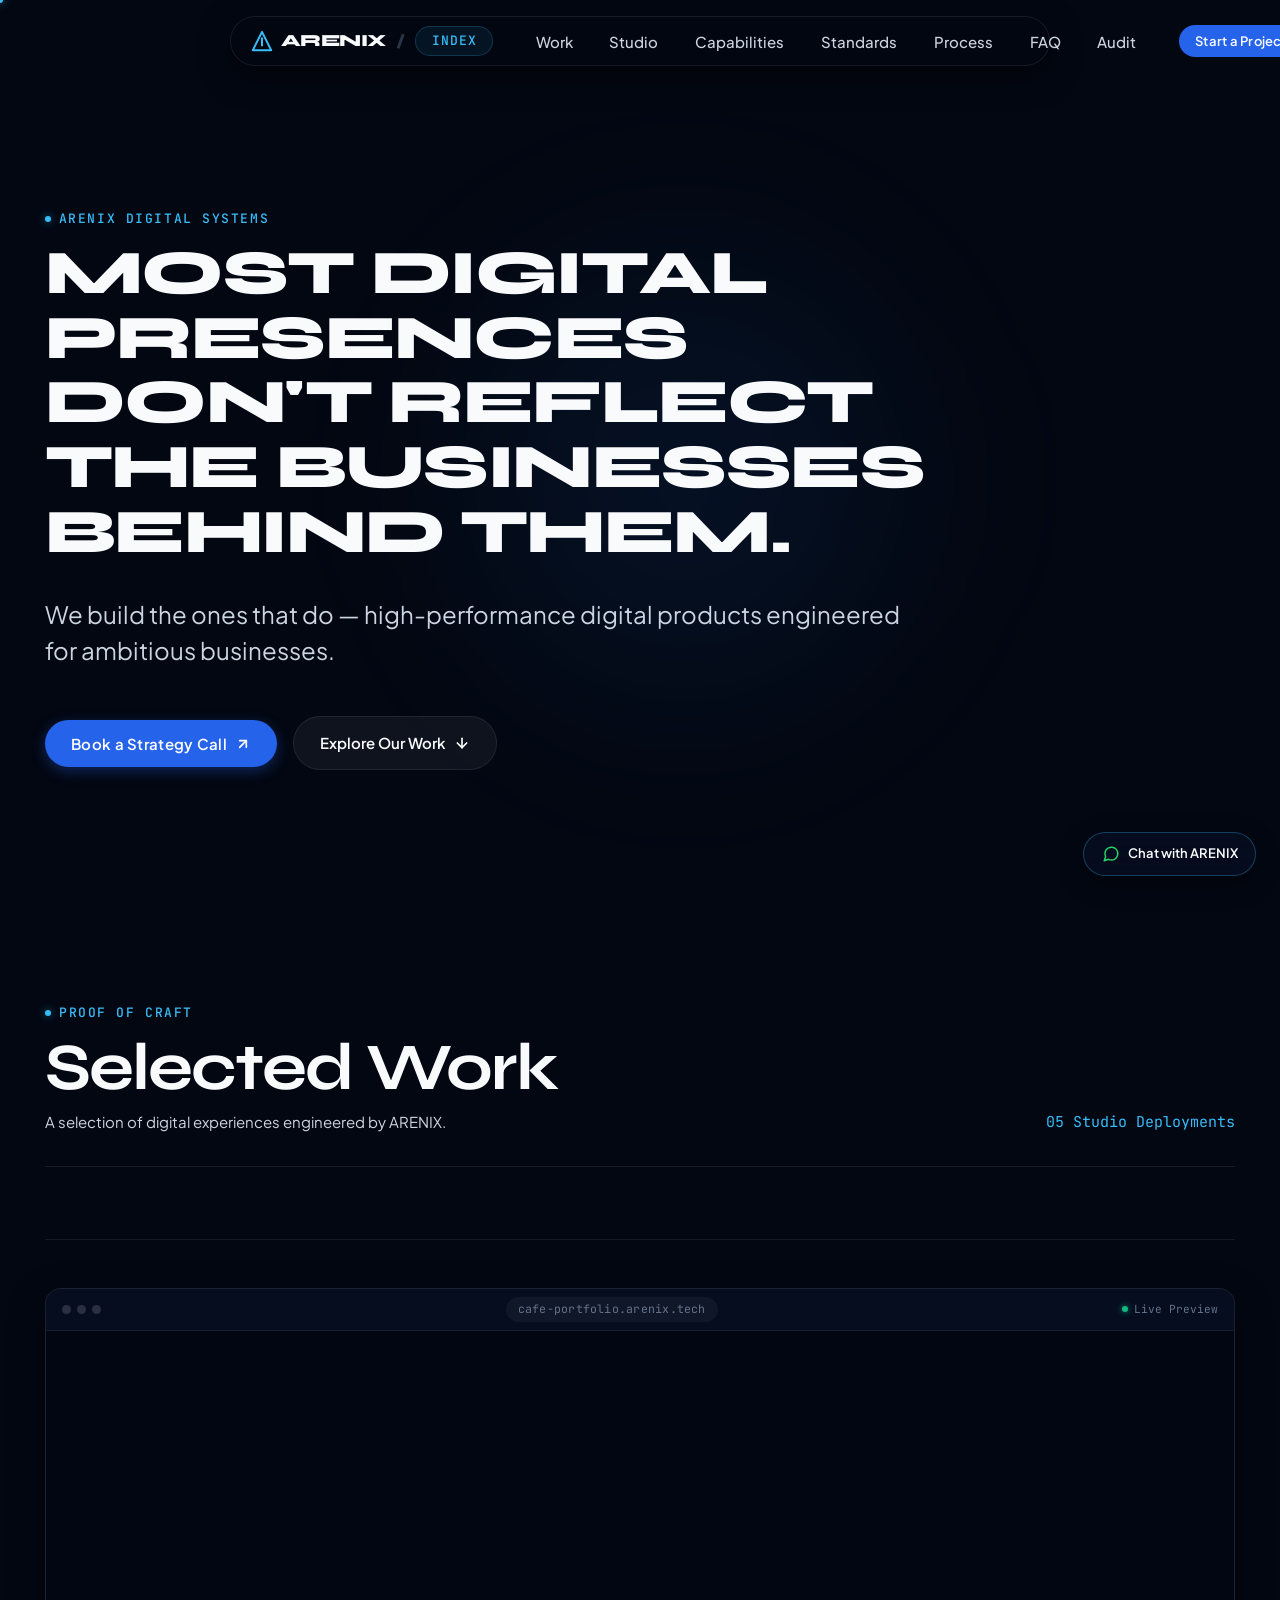
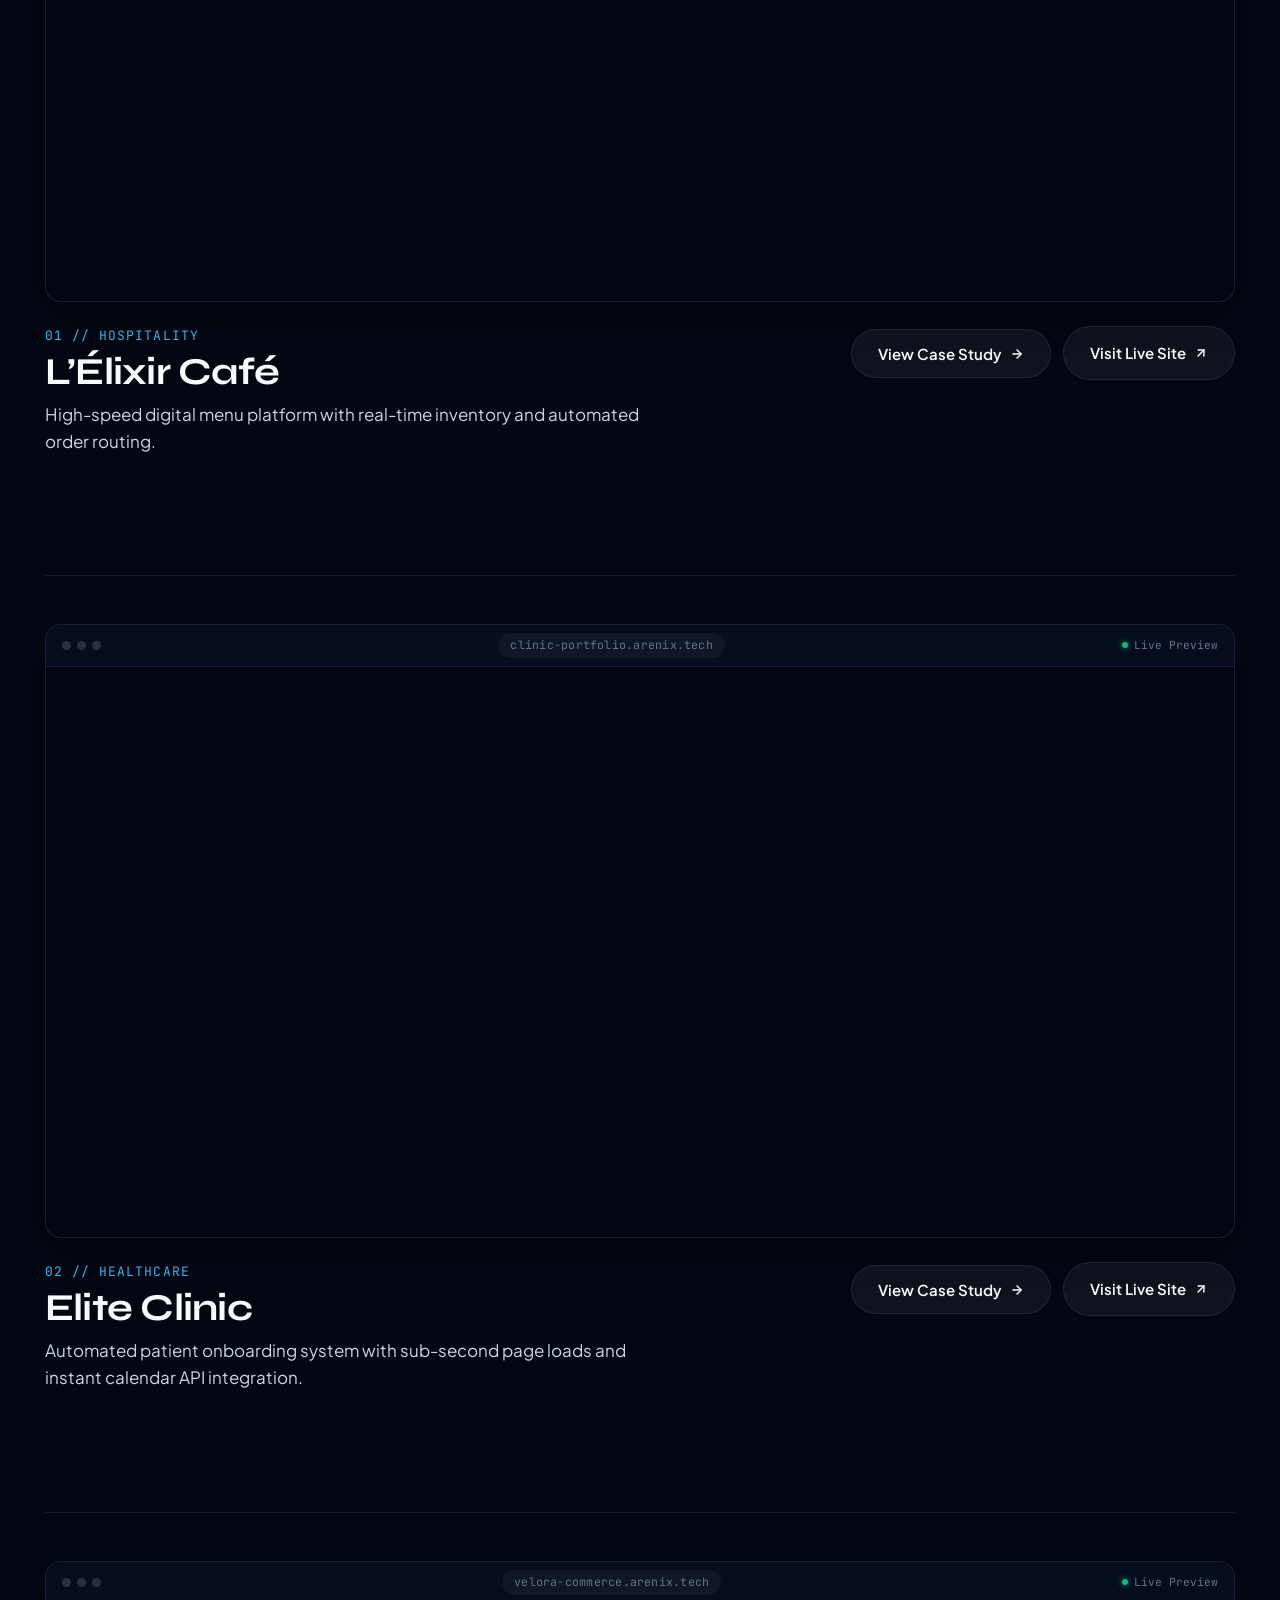
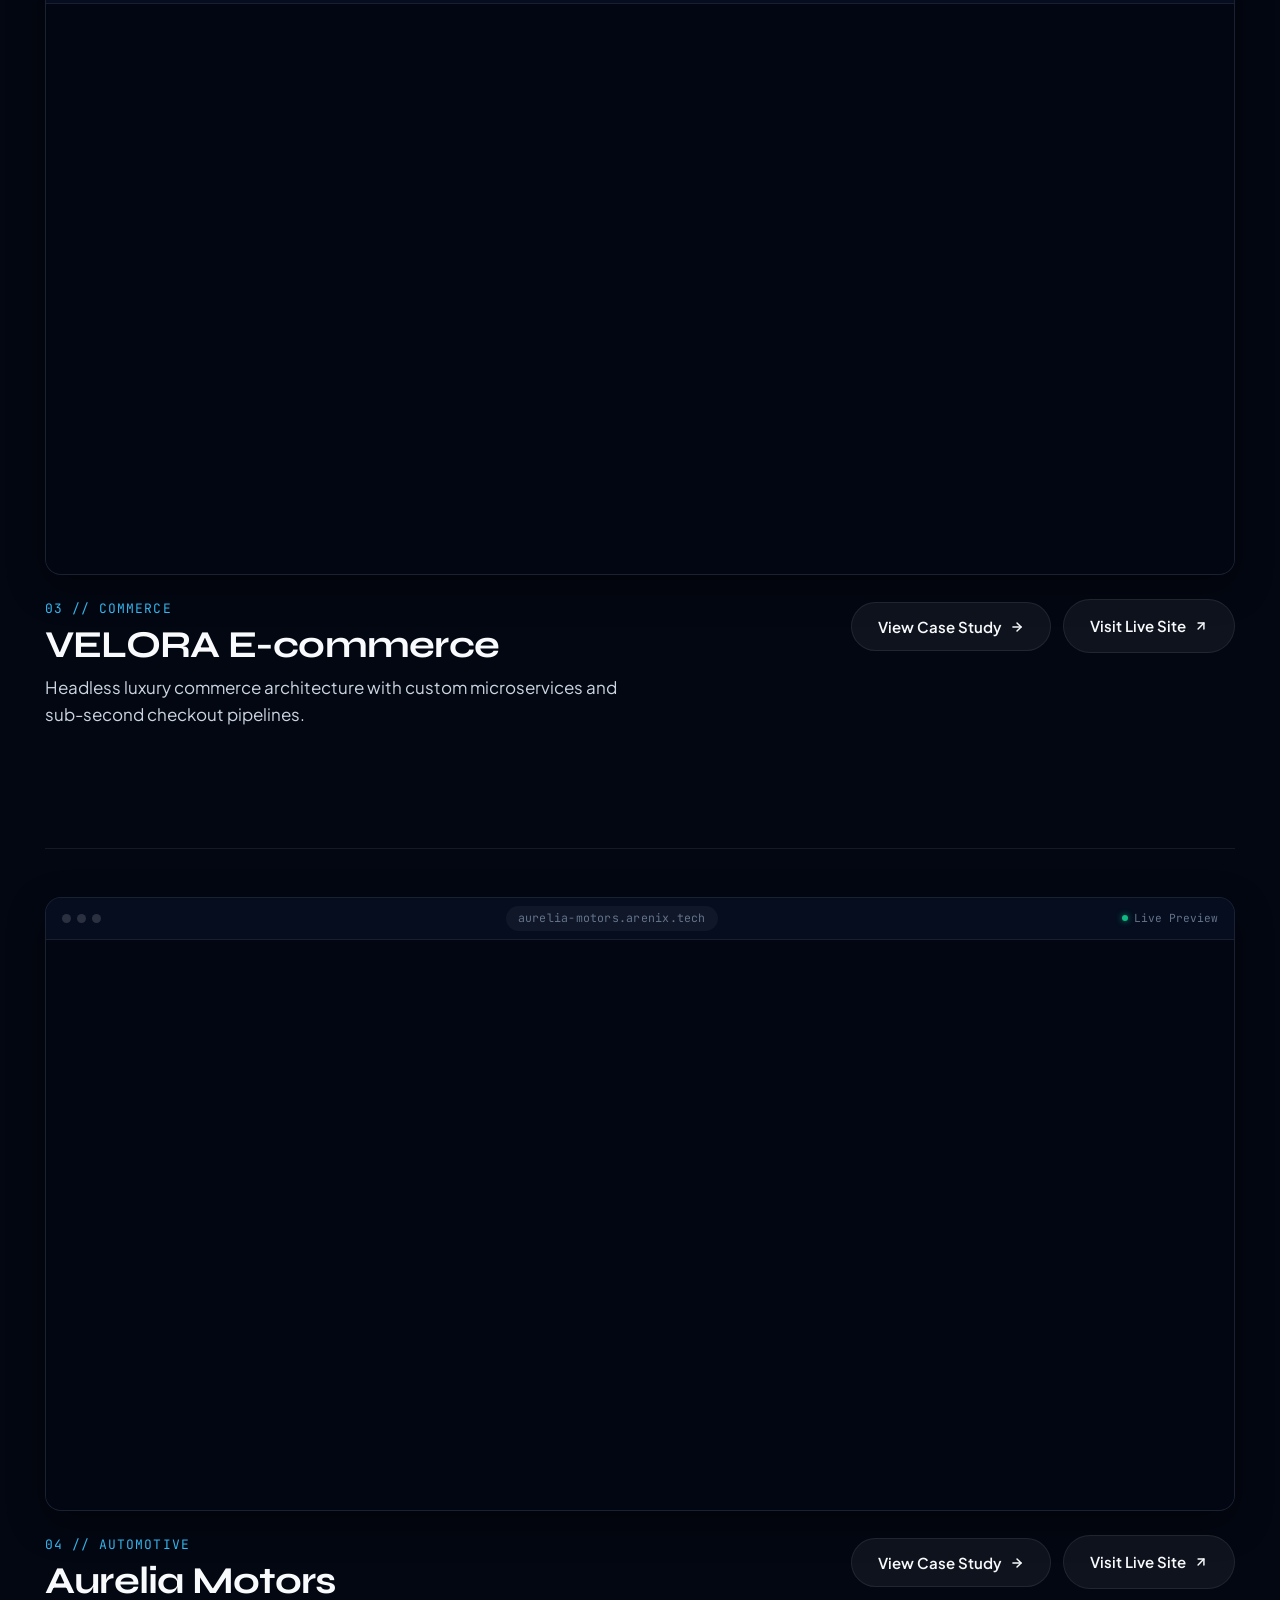
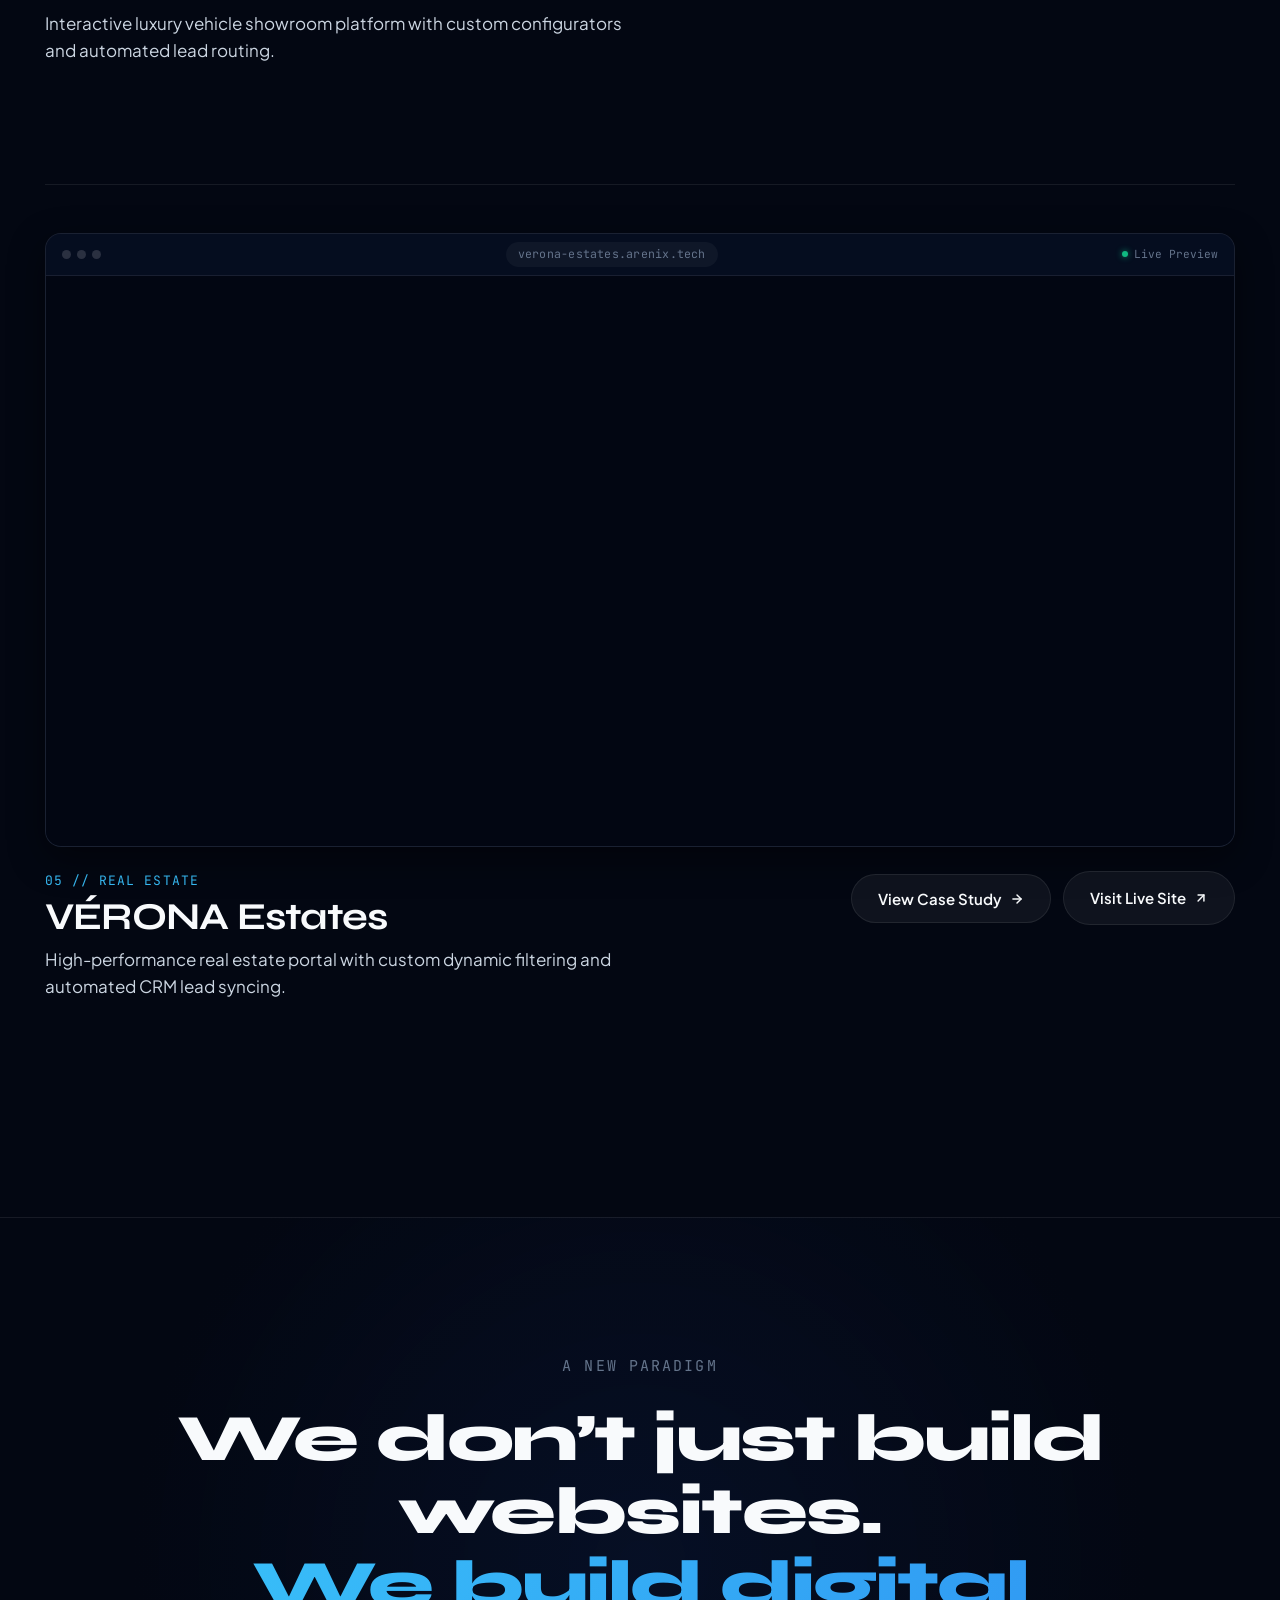
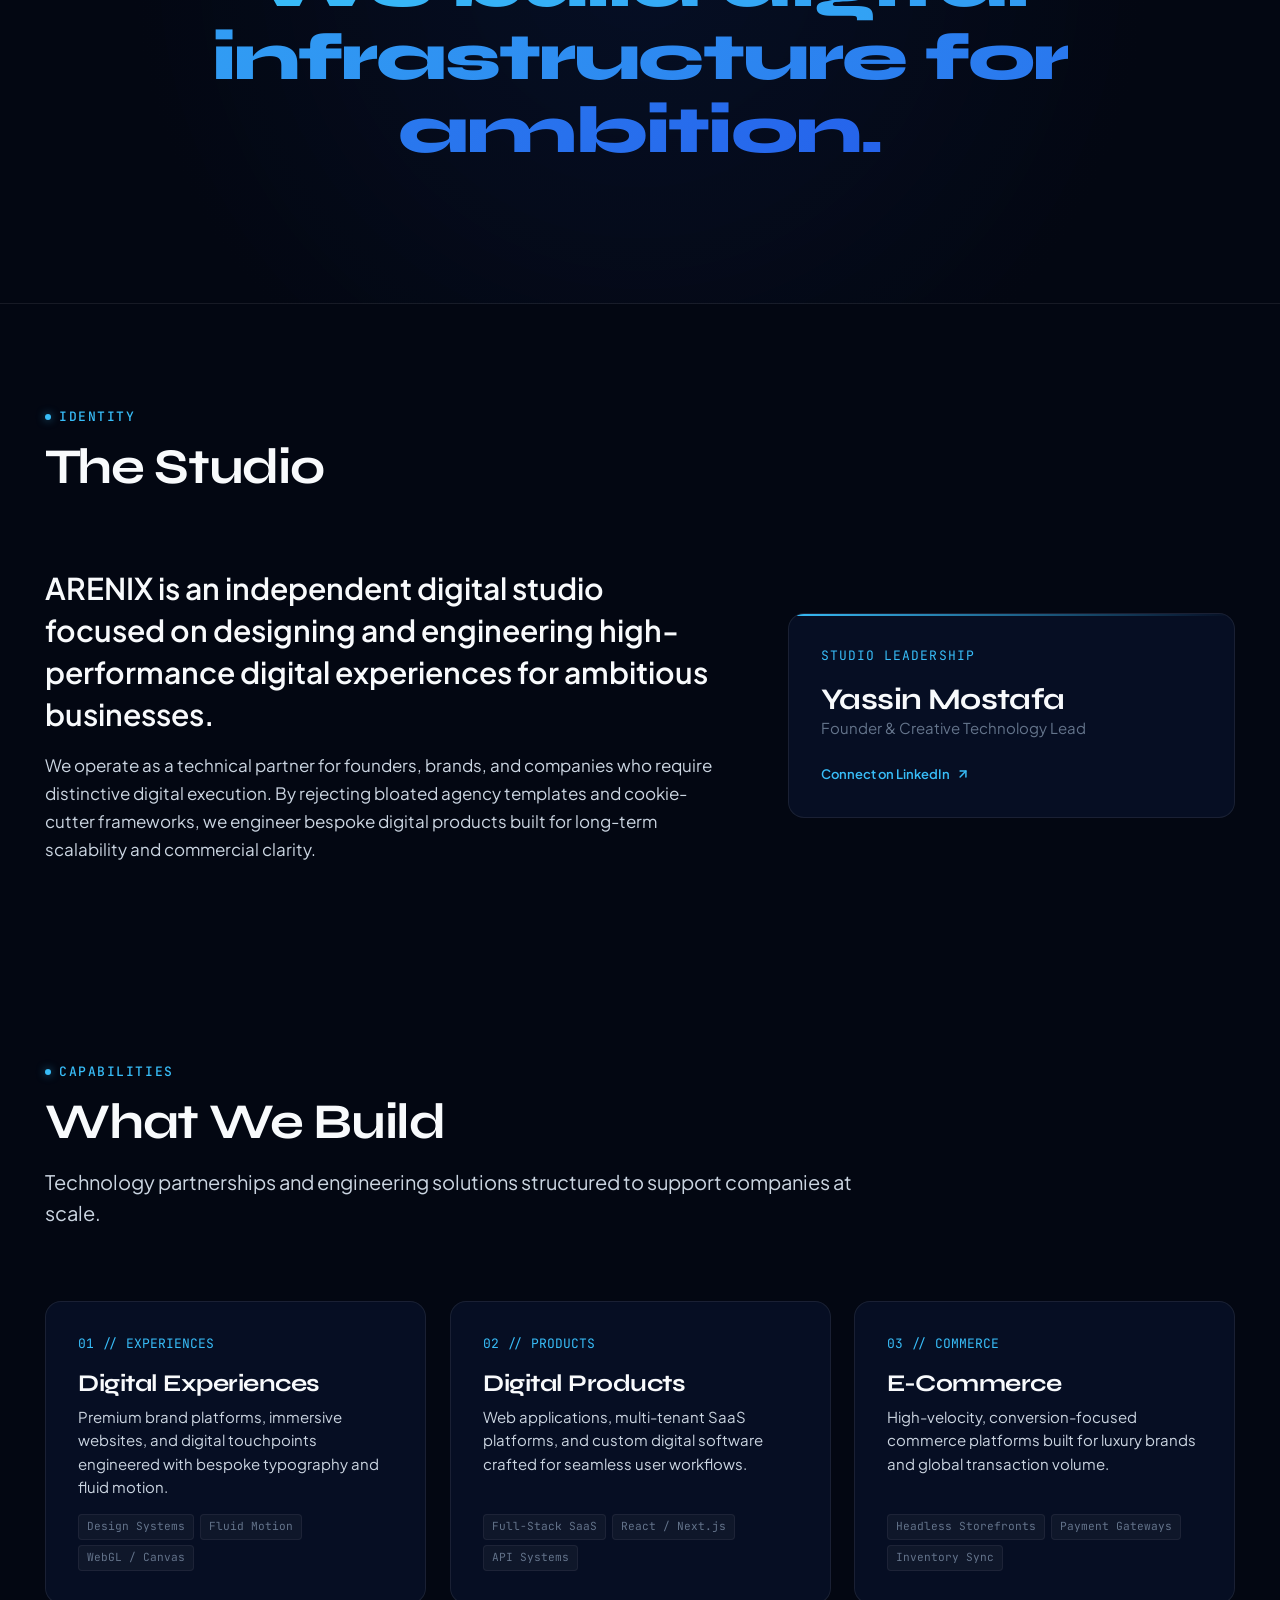
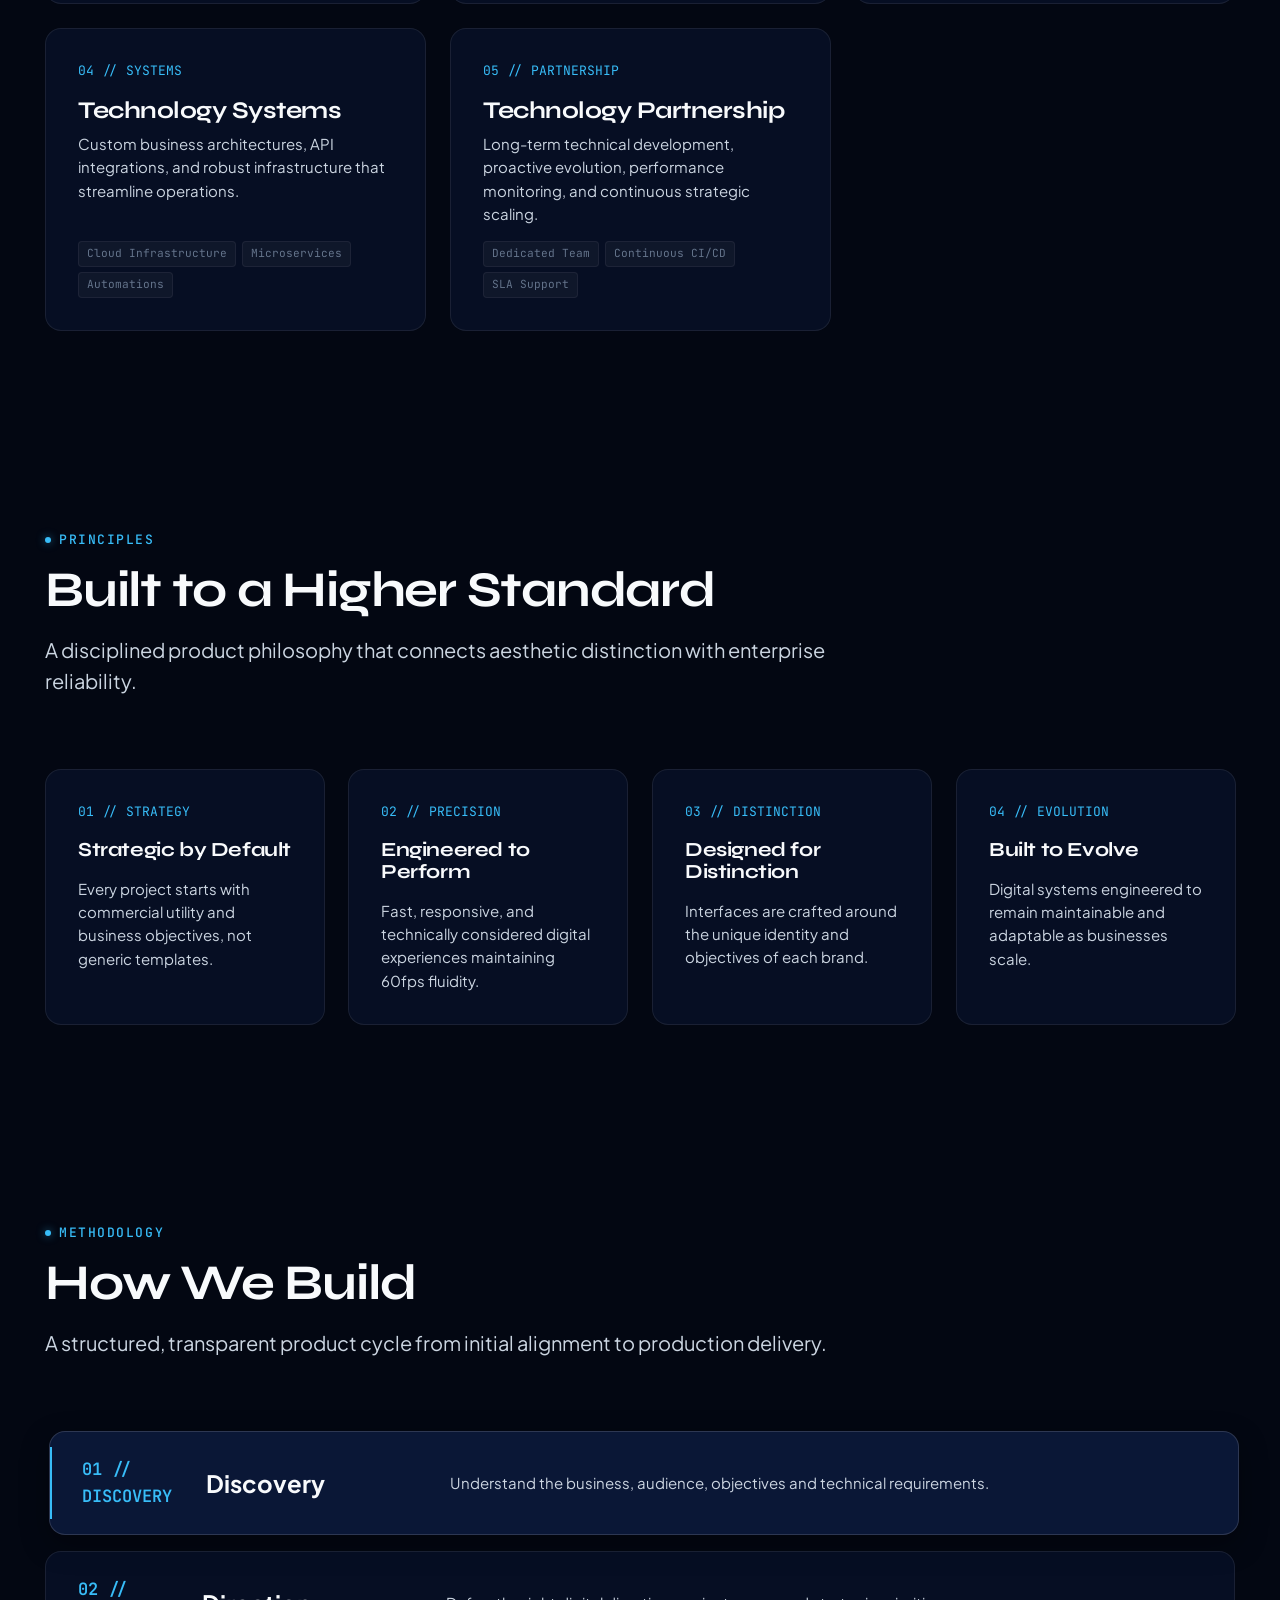
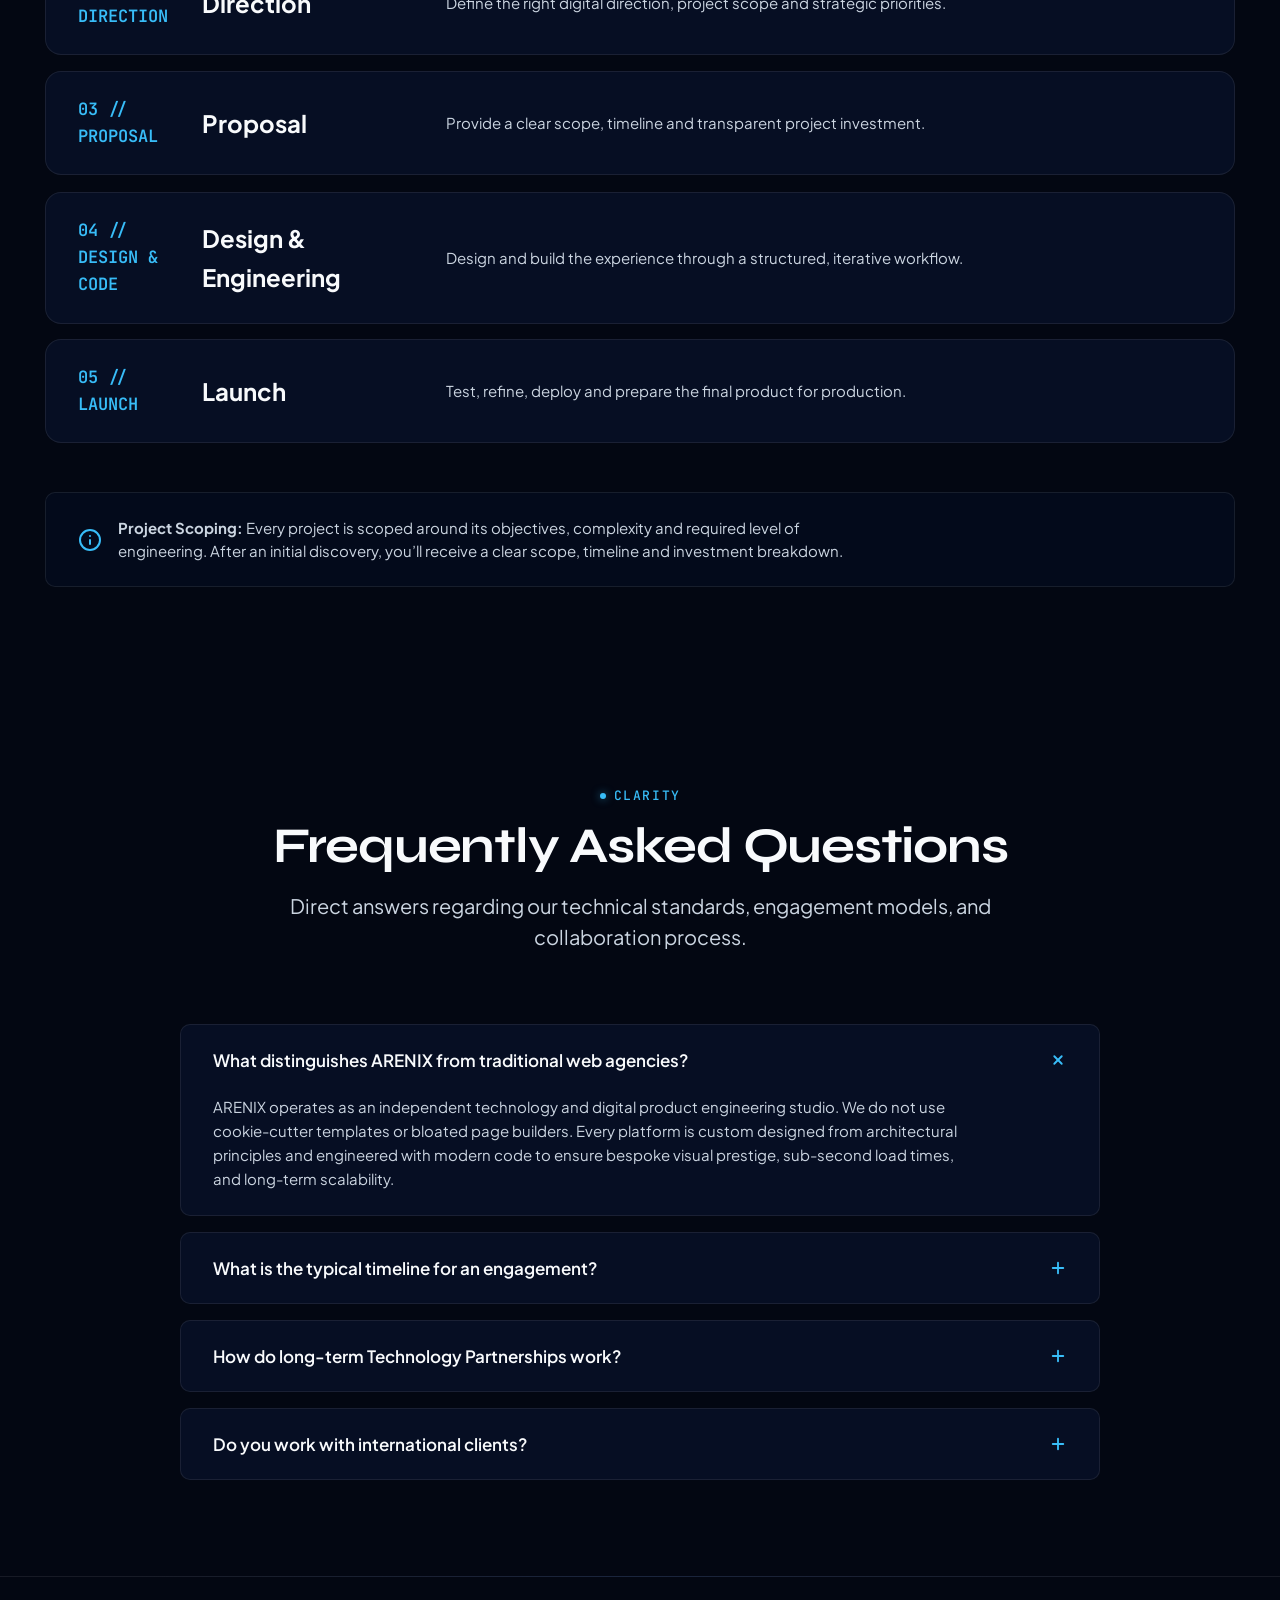
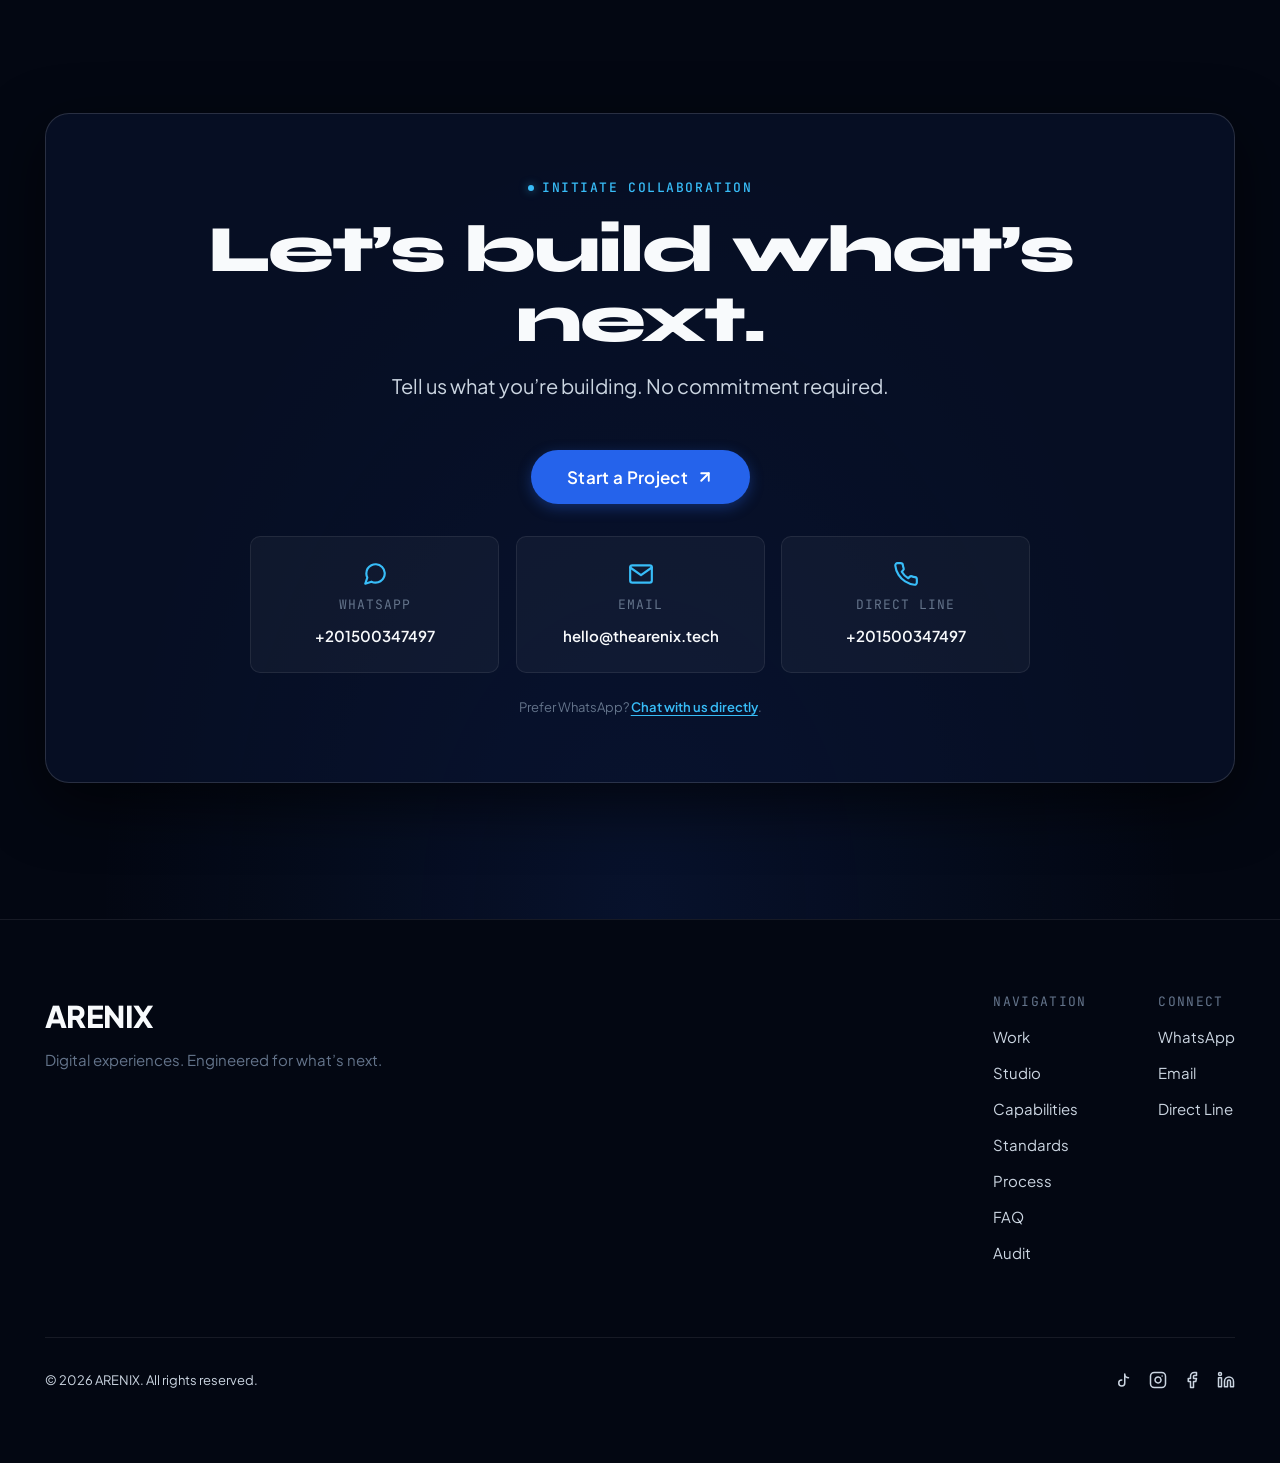
==== commit 4087a270: "Update index.html" ====
--- a/Arenix/index.html
+++ b/Arenix/index.html
@@ -12,21 +12,21 @@
   <meta name="keywords" content="ARENIX, digital studio, web engineering, digital products, custom technology, web development, Yassin Mostafa">
   <meta name="robots" content="index, follow">
   <meta name="theme-color" content="#030712">
-  <link rel="canonical" href="https://arenix.website/">
+  <link rel="canonical" href="https://thearenix.tech/">
 
   <!-- Open Graph / Facebook -->
   <meta property="og:type" content="website">
-  <meta property="og:url" content="https://arenix.website/">
+  <meta property="og:url" content="https://thearenix.tech/">
   <meta property="og:title" content="ARENIX — Independent Digital & Technology Studio">
   <meta property="og:description" content="We design and engineer digital products, experiences, and systems for ambitious businesses.">
-  <meta property="og:image" content="https://arenix.website/assets/og-image.png">
+  <meta property="og:image" content="https://thearenix.tech/assets/og-image.png">
   
   <!-- Twitter -->
   <meta property="twitter:card" content="summary_large_image">
-  <meta property="twitter:url" content="https://arenix.website/">
+  <meta property="twitter:url" content="https://thearenix.tech/">
   <meta property="twitter:title" content="ARENIX — Independent Digital & Technology Studio">
   <meta property="twitter:description" content="We design and engineer digital products, experiences, and systems for ambitious businesses.">
-  <meta property="twitter:image" content="https://arenix.website/assets/og-image.png">
+  <meta property="twitter:image" content="https://thearenix.tech/assets/og-image.png">
 
   <!-- Google Fonts Preconnect & Stylesheet -->
   <link rel="preconnect" href="https://fonts.googleapis.com">
@@ -46,15 +46,15 @@
     "@context": "https://schema.org",
     "@type": "Organization",
     "name": "ARENIX",
-    "url": "https://arenix.website",
-    "logo": "https://arenix.website/logo.png",
+    "url": "https://thearenix.tech",
+    "logo": "https://thearenix.tech/logo.png",
     "description": "ARENIX is an independent digital studio designing and engineering high-performance websites, digital products, and technology systems.",
     "founder": {
       "@type": "Person",
       "name": "Yassin Mostafa",
       "jobTitle": "Founder & Creative Technology Lead"
     },
-    "email": "arenix.egy@gmail.com",
+    "email": "hello@thearenix.tech",
     "telephone": "+201500347497",
     "sameAs": [
       "https://www.linkedin.com/company/arenixtech/",
@@ -182,7 +182,7 @@
 
     <div class="mobile-nav-footer">
       <p style="font-size: var(--text-xs); color: var(--text-muted);">Direct Contact</p>
-      <a href="mailto:arenix.egy@gmail.com" style="color: var(--text-primary); font-size: var(--text-sm);">arenix.egy@gmail.com</a>
+      <a href="mailto:hello@thearenix.tech" style="color: var(--text-primary); font-size: var(--text-sm);">hello@thearenix.tech</a>
       <a href="https://wa.me/201500347497" target="_blank" rel="noopener noreferrer" style="color: var(--accent-electric-bright); font-size: var(--text-sm);">WhatsApp: +201500347497</a>
     </div>
   </div>
@@ -249,7 +249,7 @@
                 <span class="preview-dot"></span>
                 <span class="preview-dot"></span>
               </div>
-              <div class="preview-address-bar">cafe-portfolio.arenix.website</div>
+              <div class="preview-address-bar">cafe-portfolio.arenix.tech</div>
               <div class="preview-status">
                 <span class="preview-status-dot"></span>
                 <span>Live Preview</span>
@@ -321,7 +321,7 @@
                 <span class="preview-dot"></span>
                 <span class="preview-dot"></span>
               </div>
-              <div class="preview-address-bar">clinic-portfolio.arenix.website</div>
+              <div class="preview-address-bar">clinic-portfolio.arenix.tech</div>
               <div class="preview-status">
                 <span class="preview-status-dot"></span>
                 <span>Live Preview</span>
@@ -393,7 +393,7 @@
                 <span class="preview-dot"></span>
                 <span class="preview-dot"></span>
               </div>
-              <div class="preview-address-bar">velora-commerce.arenix.website</div>
+              <div class="preview-address-bar">velora-commerce.arenix.tech</div>
               <div class="preview-status">
                 <span class="preview-status-dot"></span>
                 <span>Live Preview</span>
@@ -465,7 +465,7 @@
                 <span class="preview-dot"></span>
                 <span class="preview-dot"></span>
               </div>
-              <div class="preview-address-bar">aurelia-motors.arenix.website</div>
+              <div class="preview-address-bar">aurelia-motors.arenix.tech</div>
               <div class="preview-status">
                 <span class="preview-status-dot"></span>
                 <span>Live Preview</span>
@@ -537,7 +537,7 @@
                 <span class="preview-dot"></span>
                 <span class="preview-dot"></span>
               </div>
-              <div class="preview-address-bar">verona-estates.arenix.website</div>
+              <div class="preview-address-bar">verona-estates.arenix.tech</div>
               <div class="preview-status">
                 <span class="preview-status-dot"></span>
                 <span>Live Preview</span>
@@ -966,7 +966,7 @@
                 <polyline points="22,6 12,13 2,6"></polyline>
               </svg>
               <span class="contact-channel-label">Email</span>
-              <span class="contact-channel-value">arenix.egy@gmail.com</span>
+              <span class="contact-channel-value">hello@thearenix.tech</span>
             </a>
 
             <!-- Direct Call Action -->
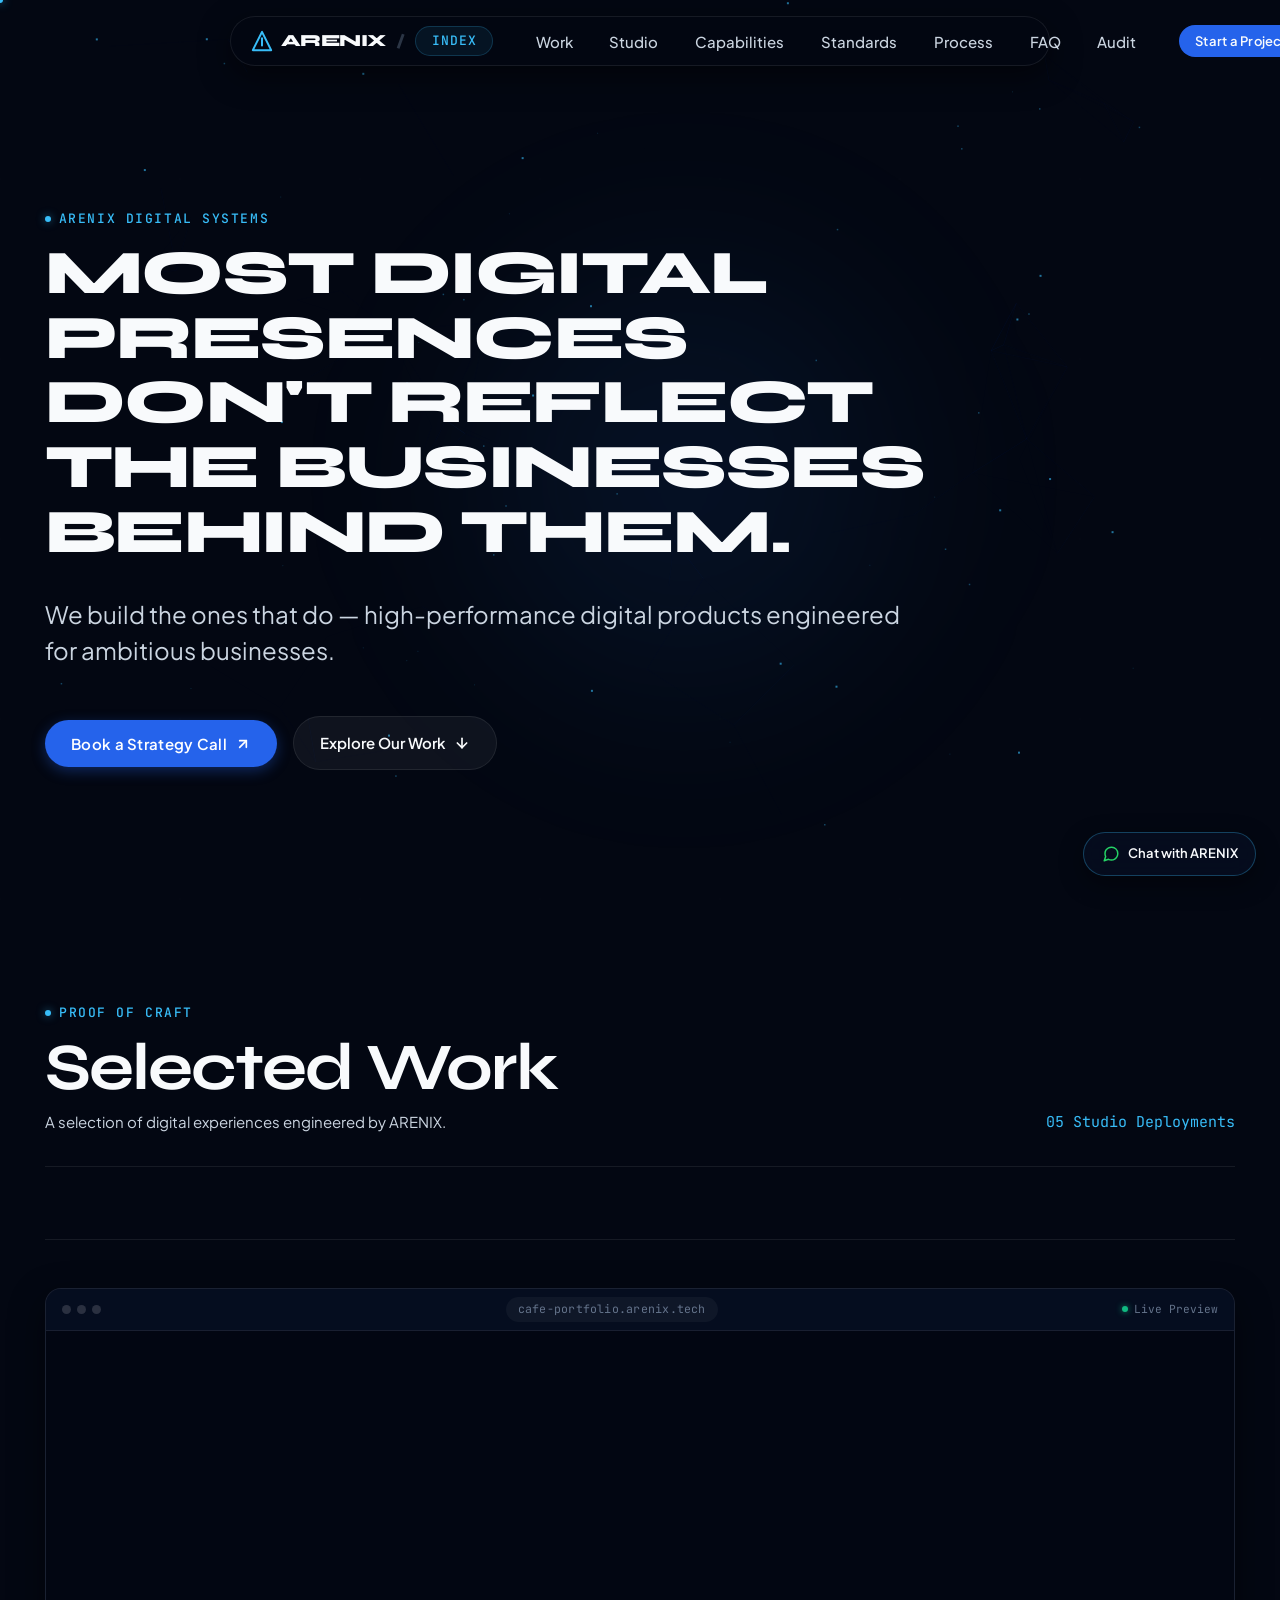
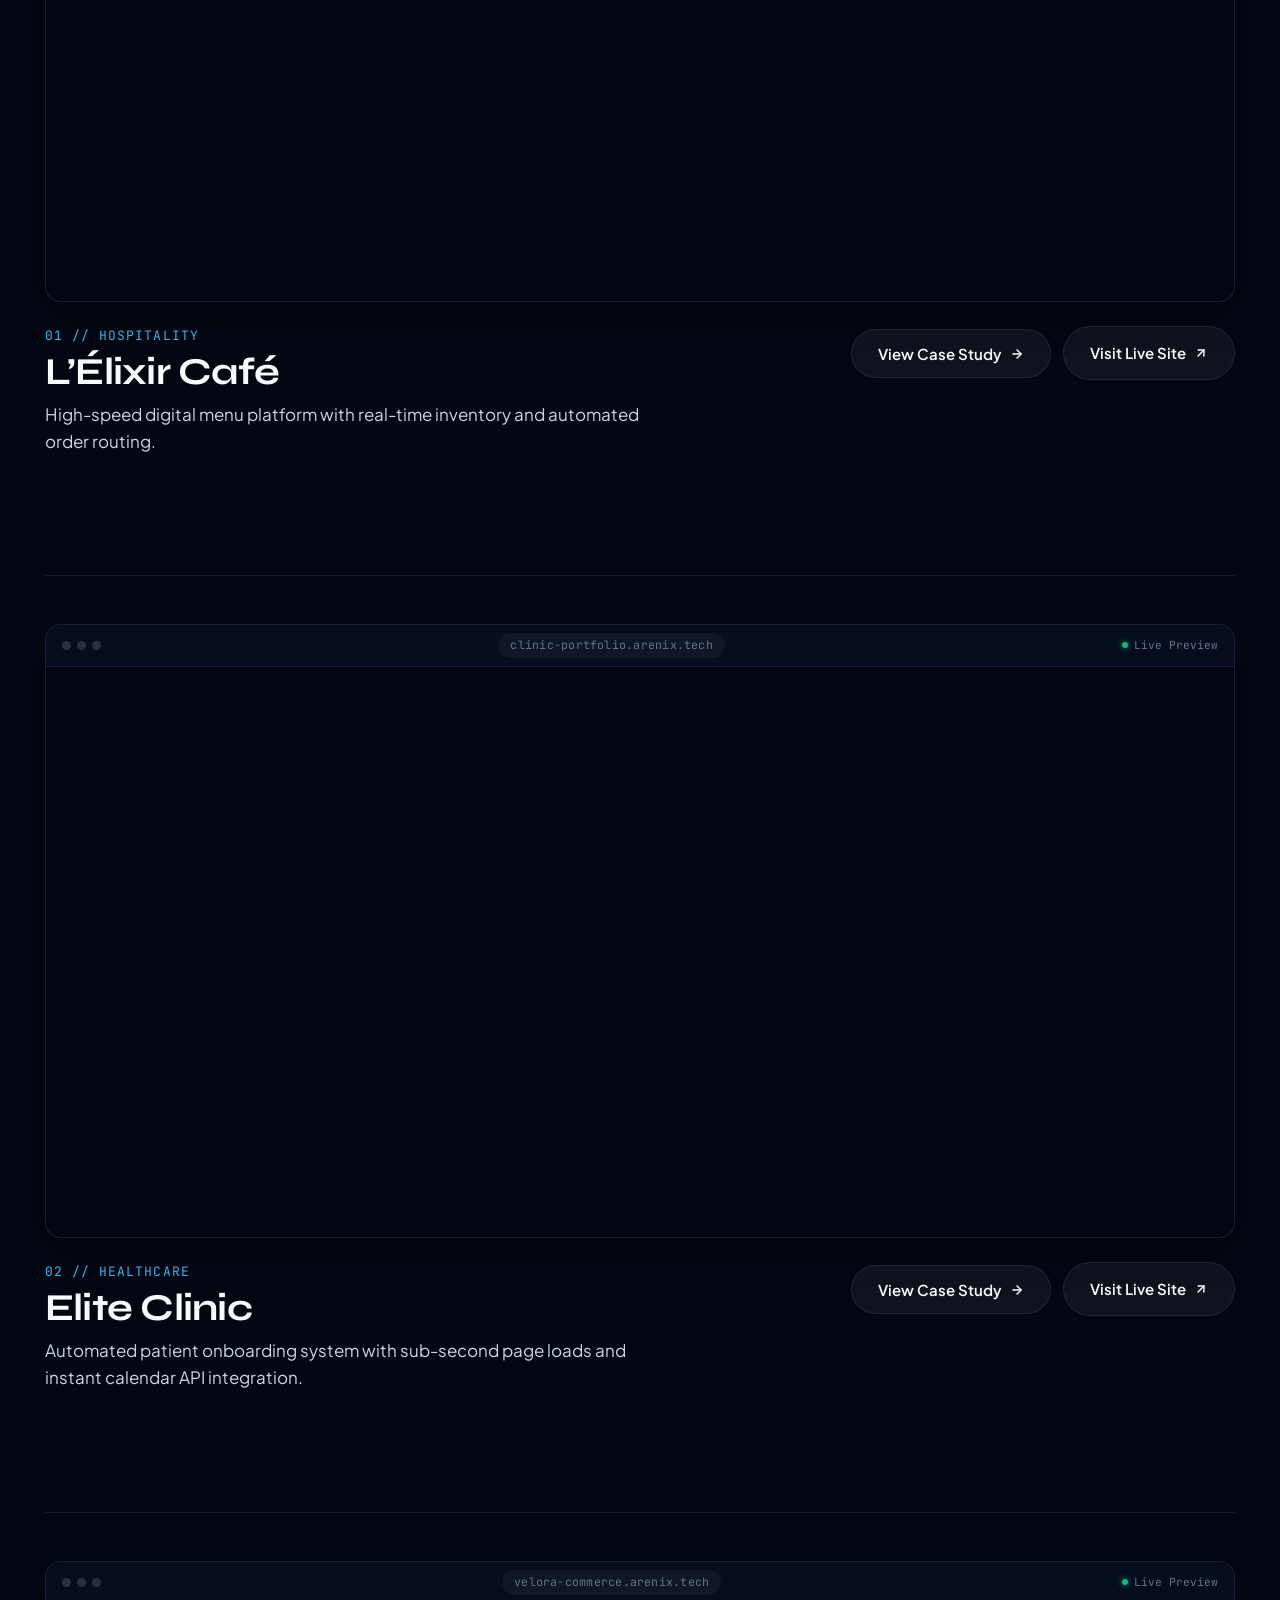
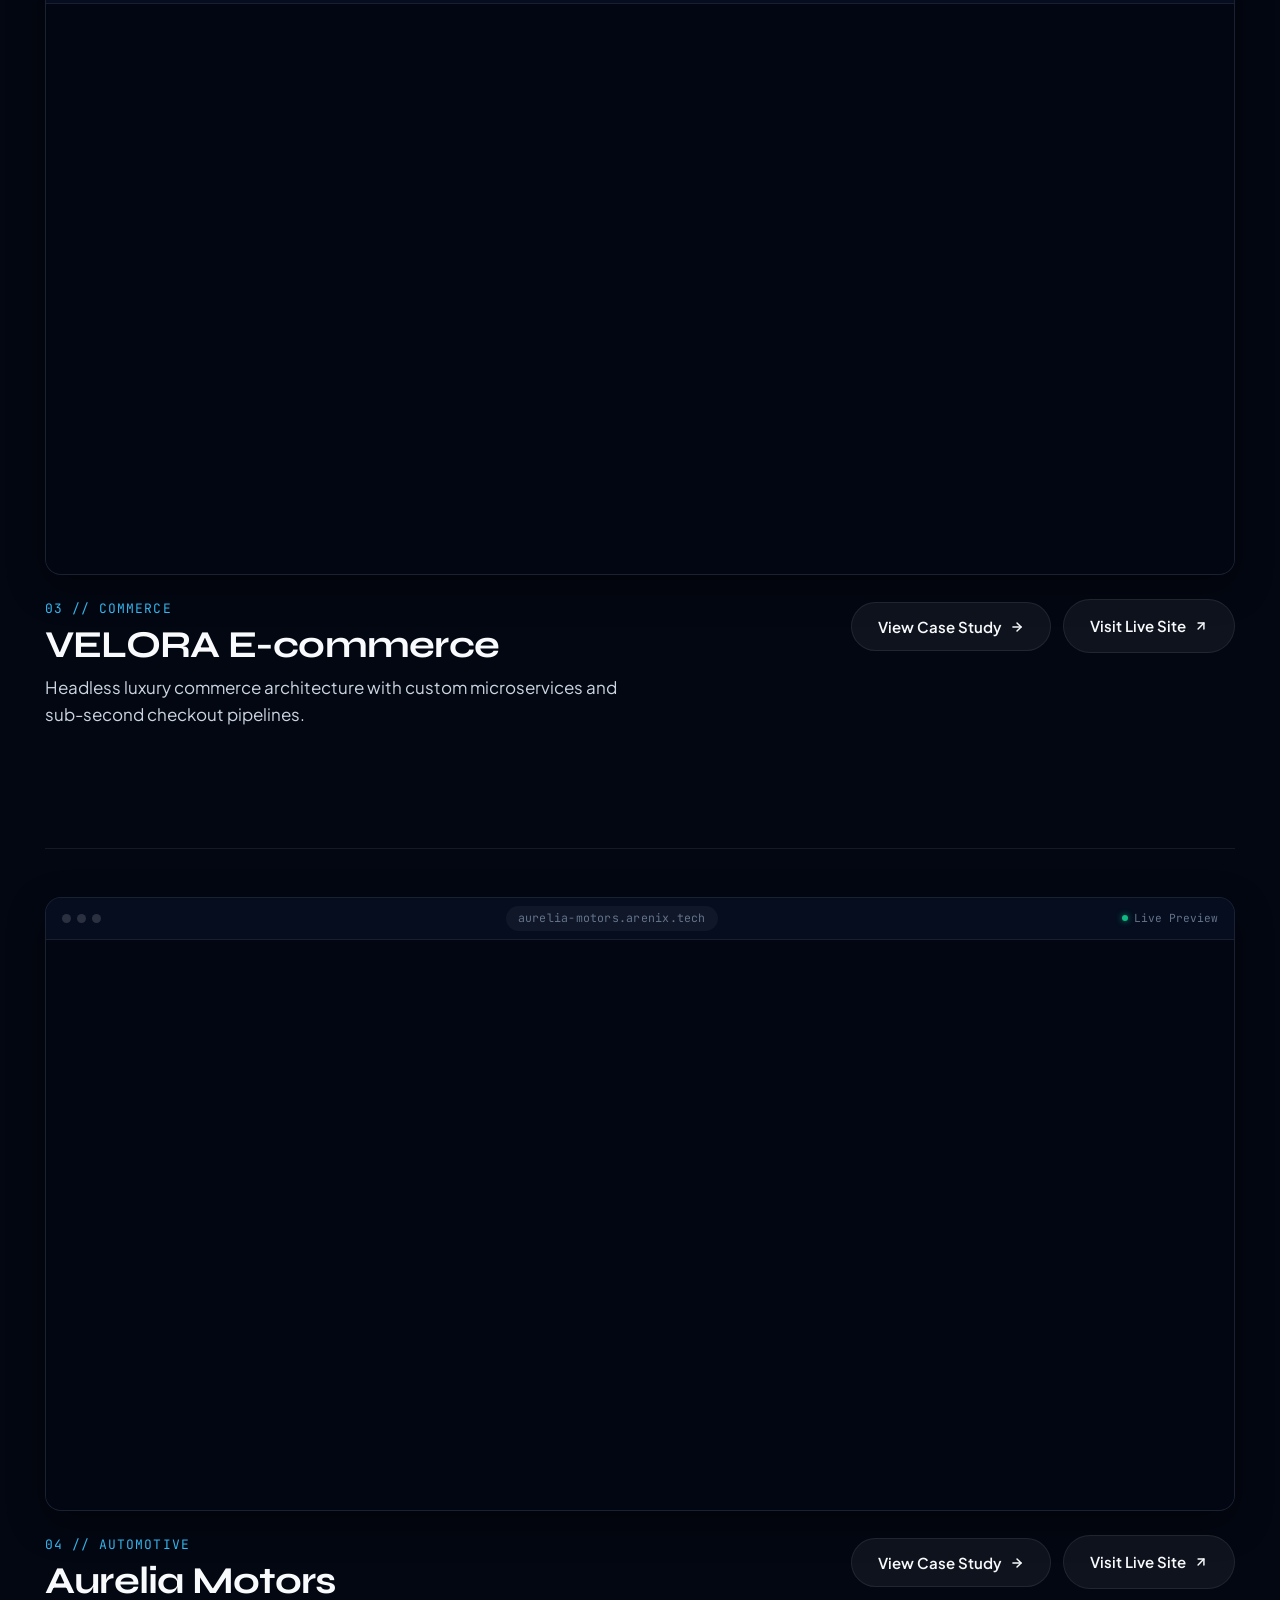
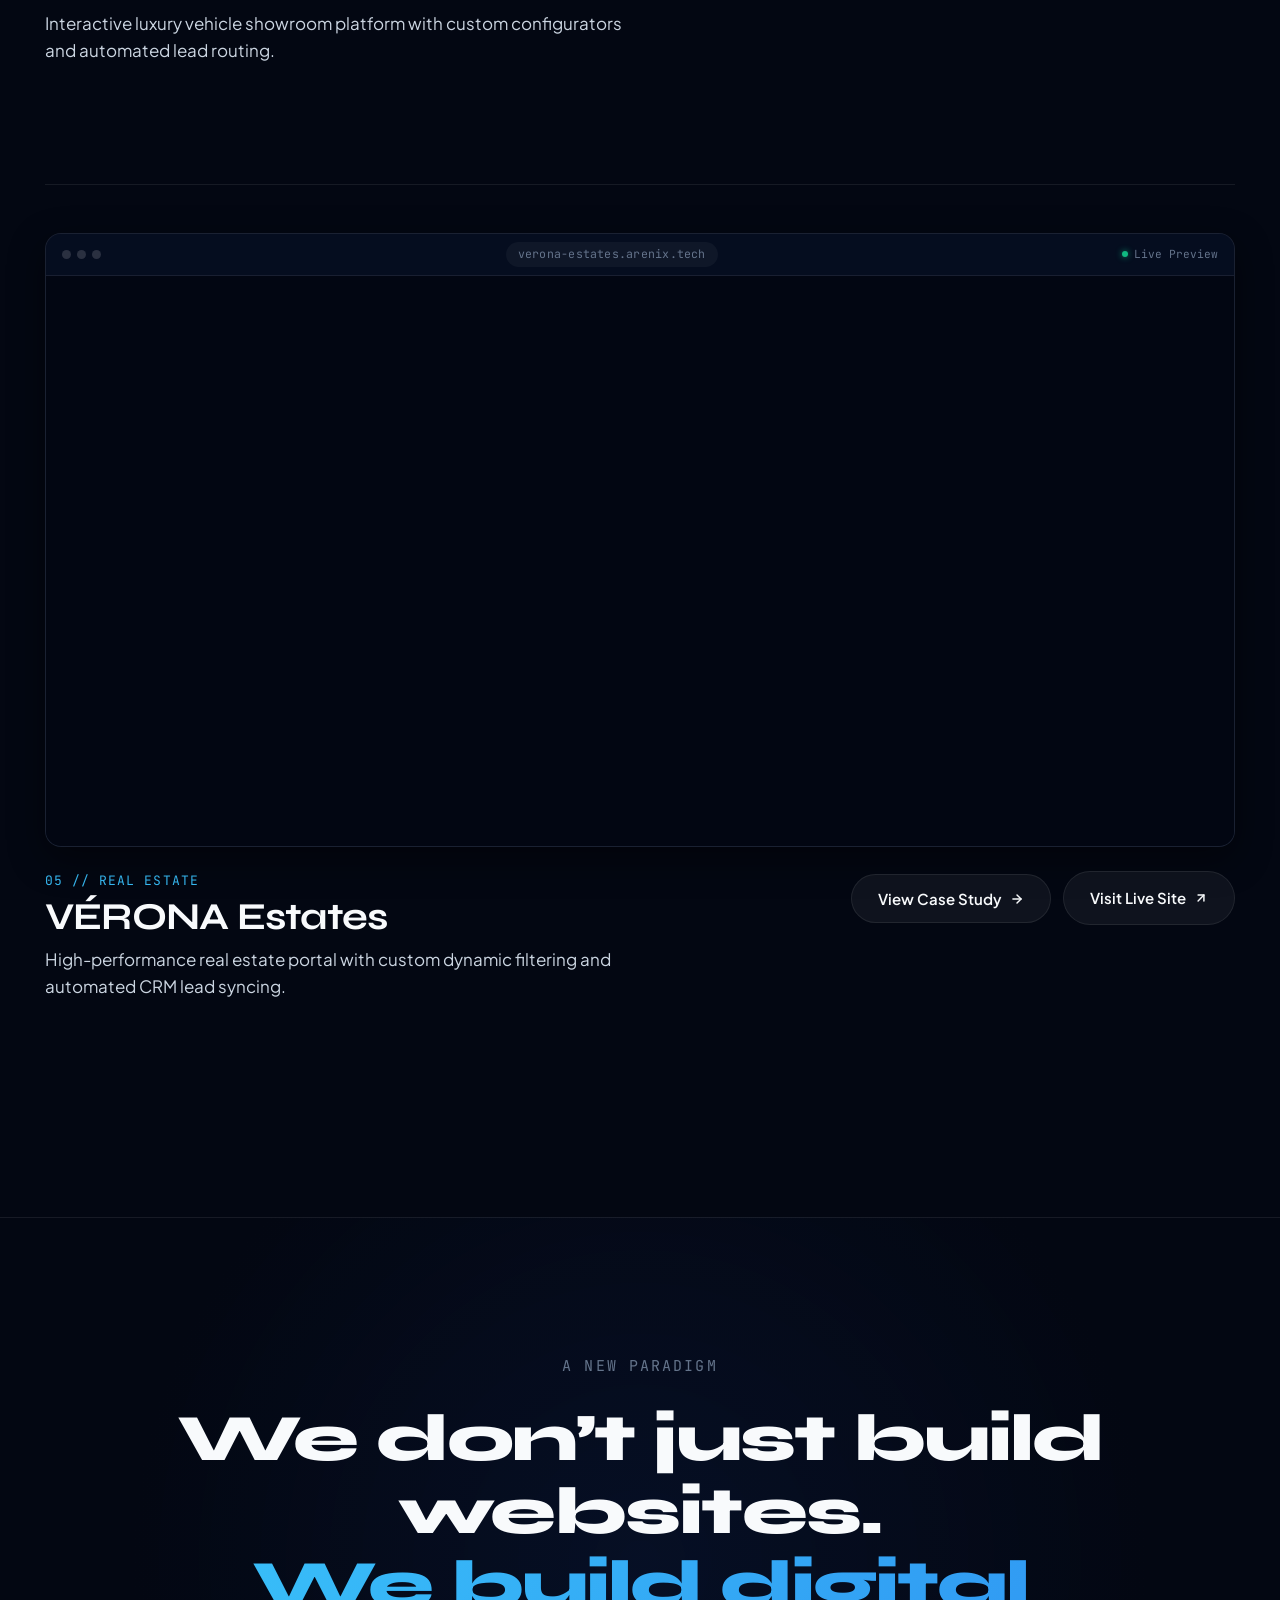
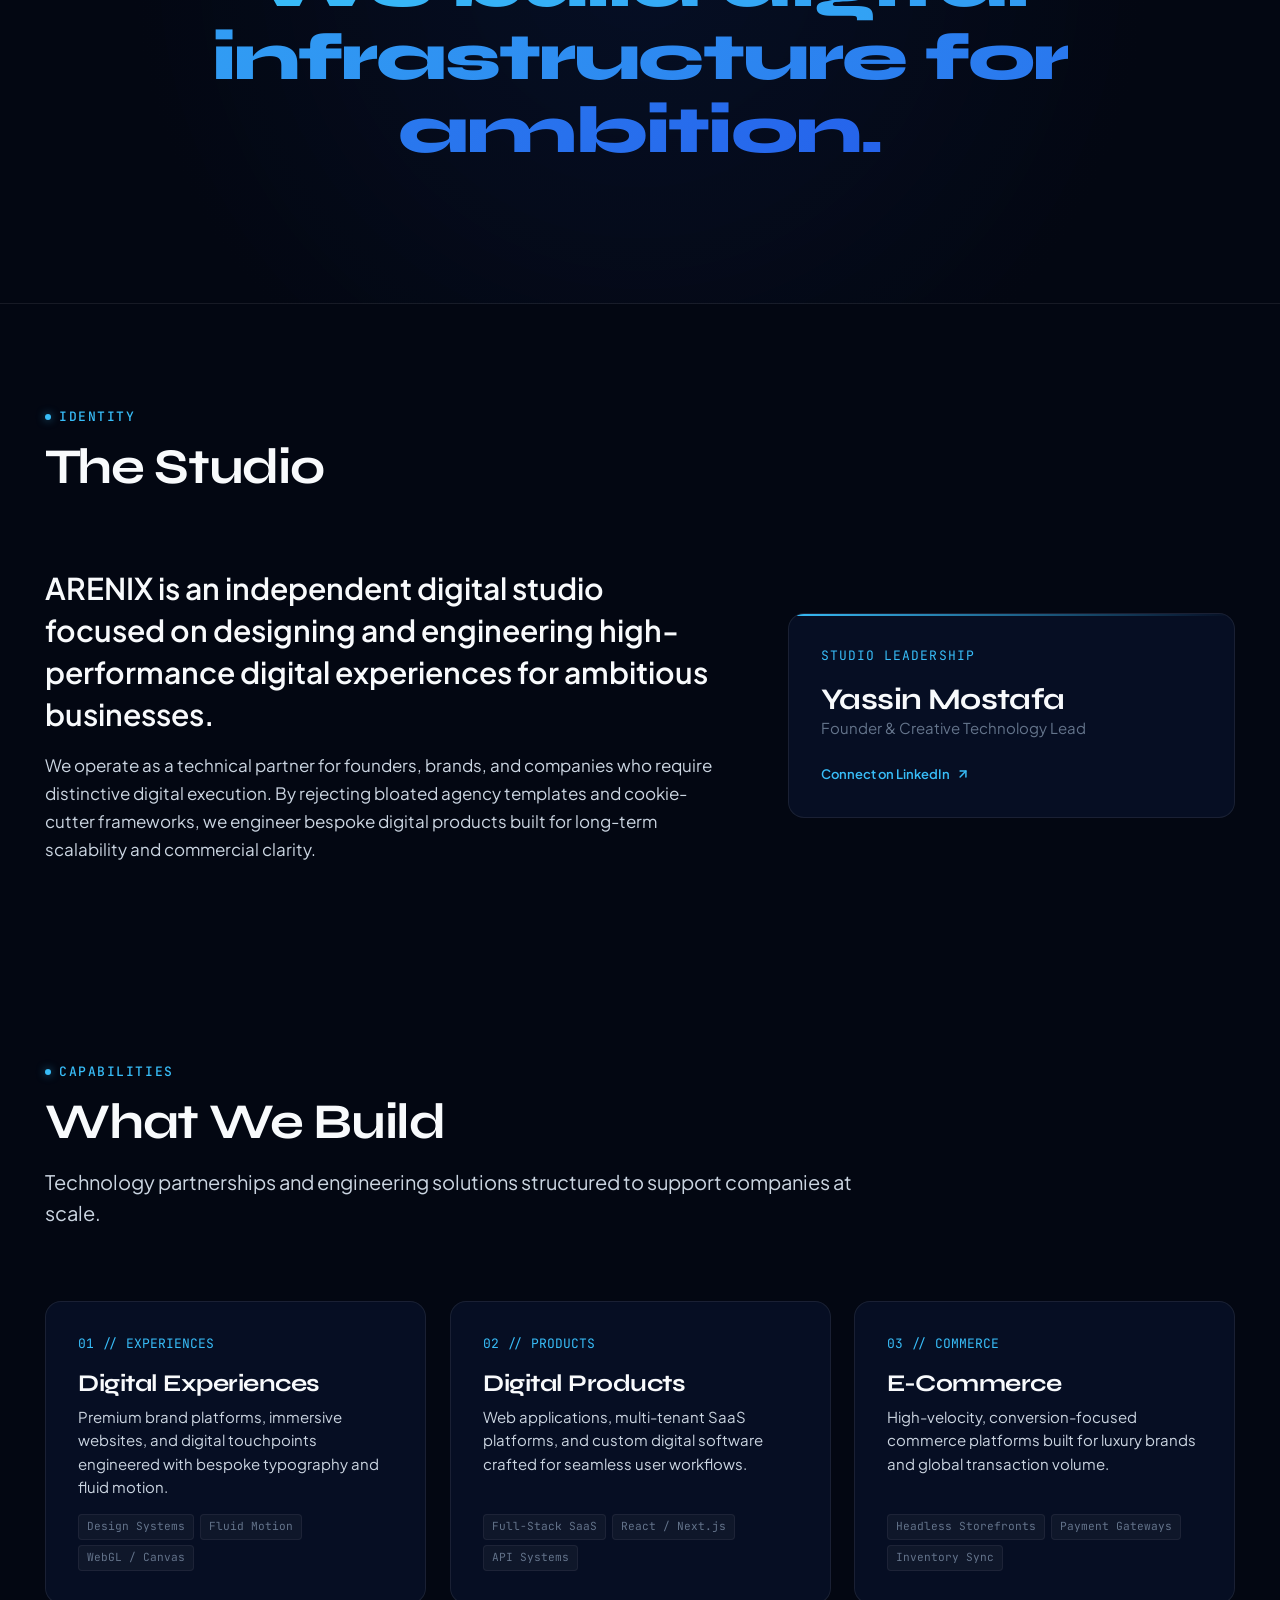
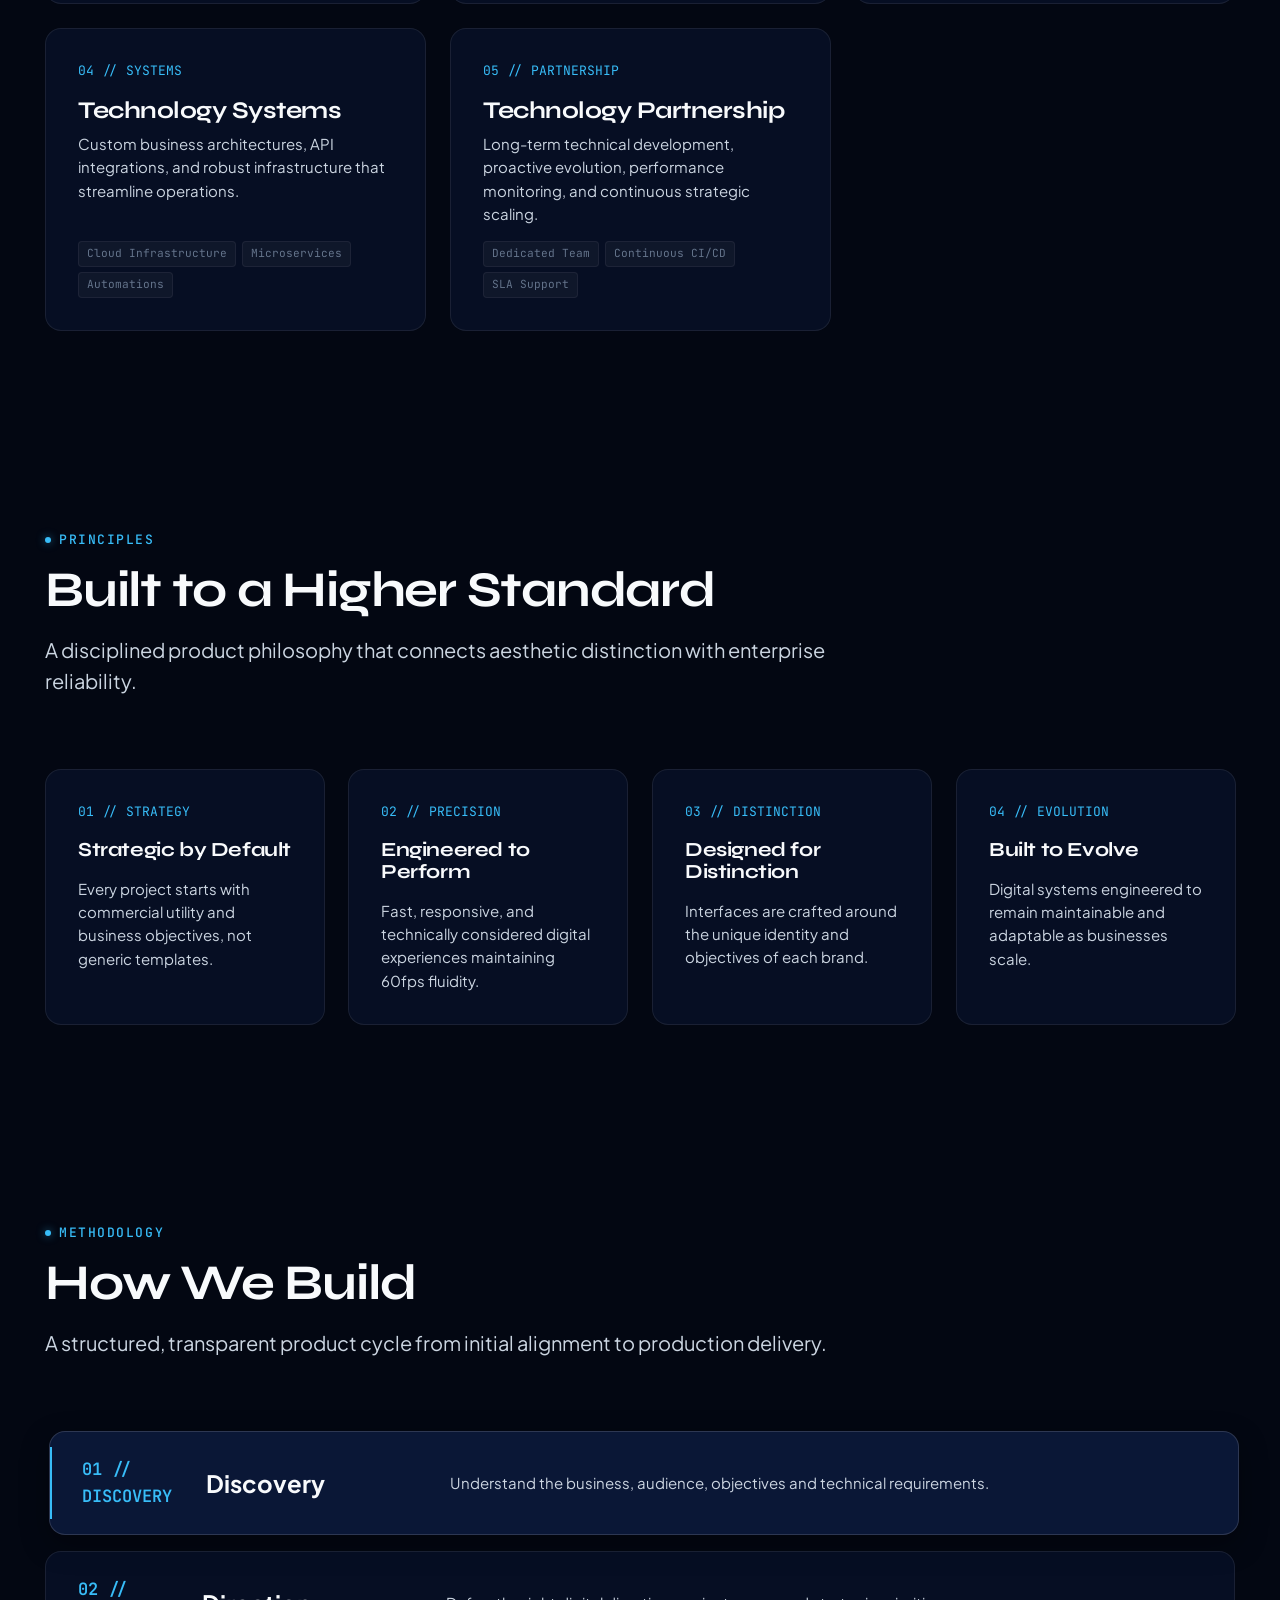
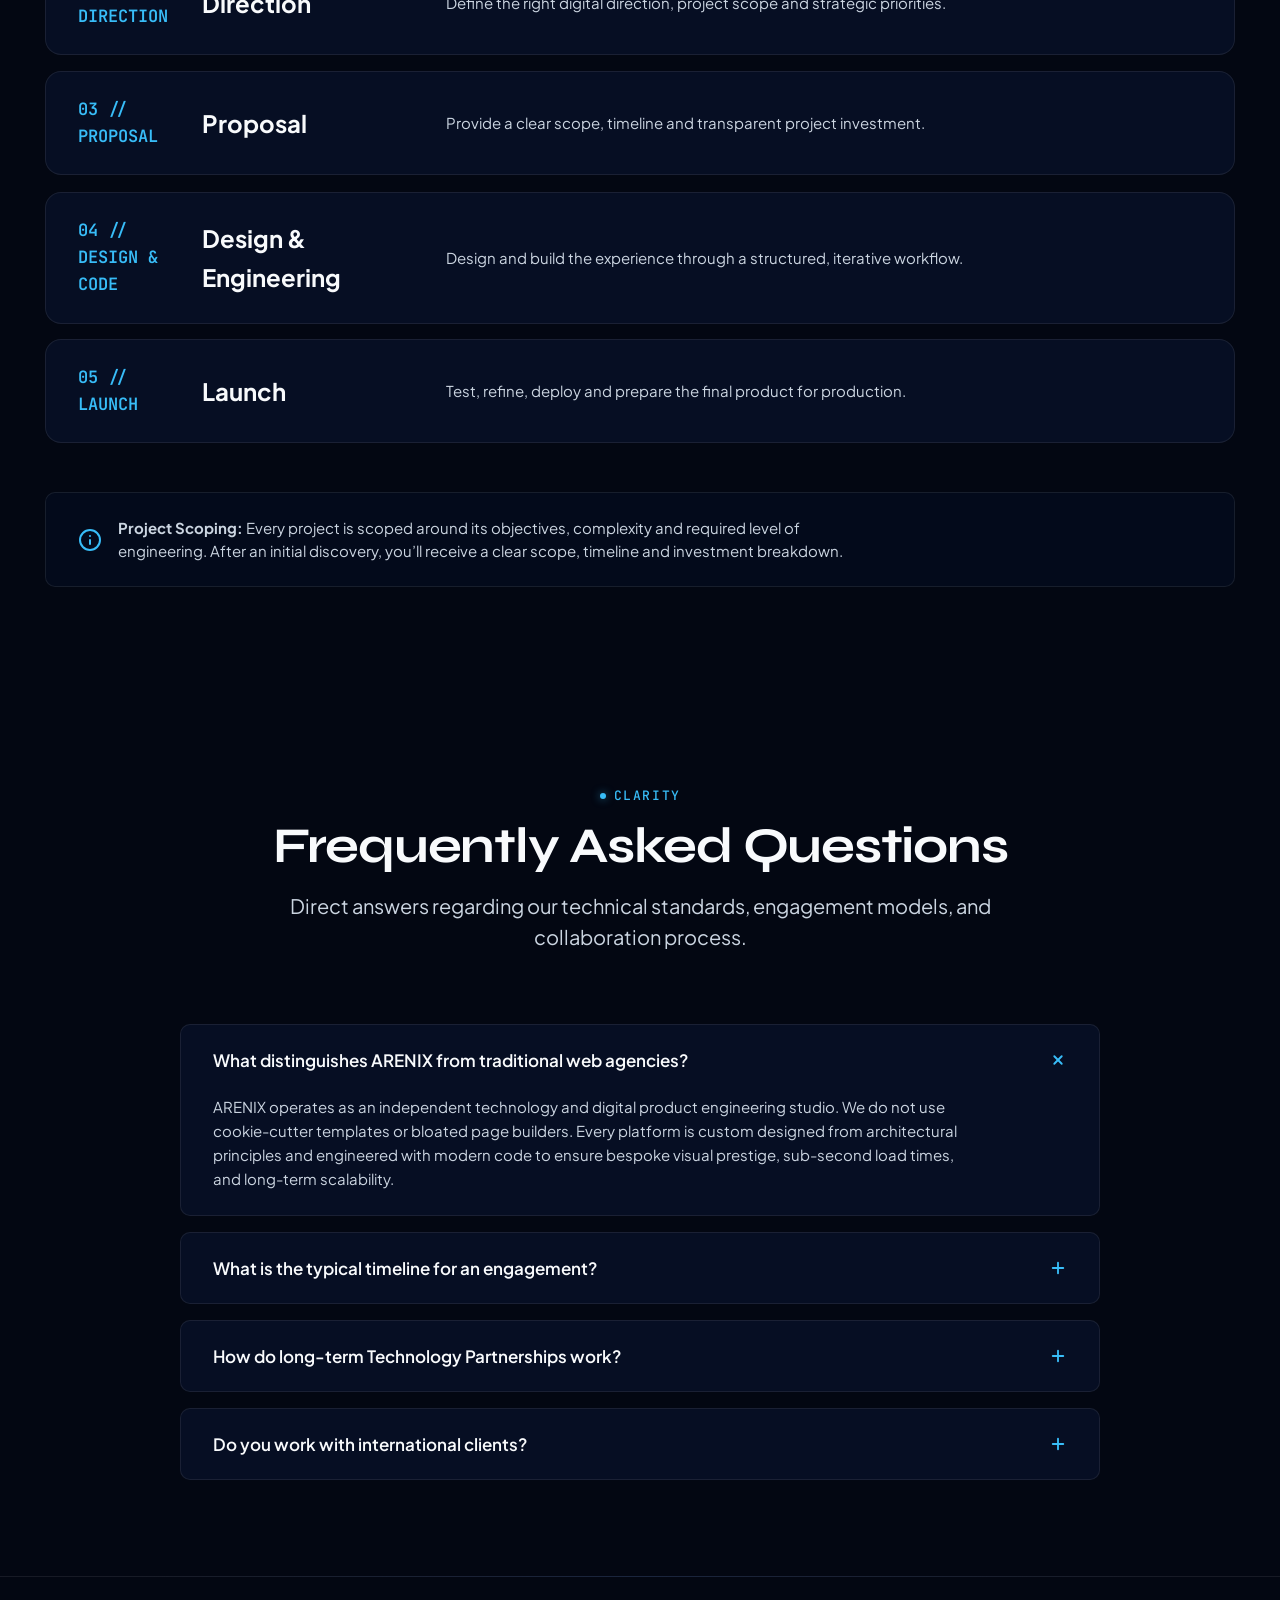
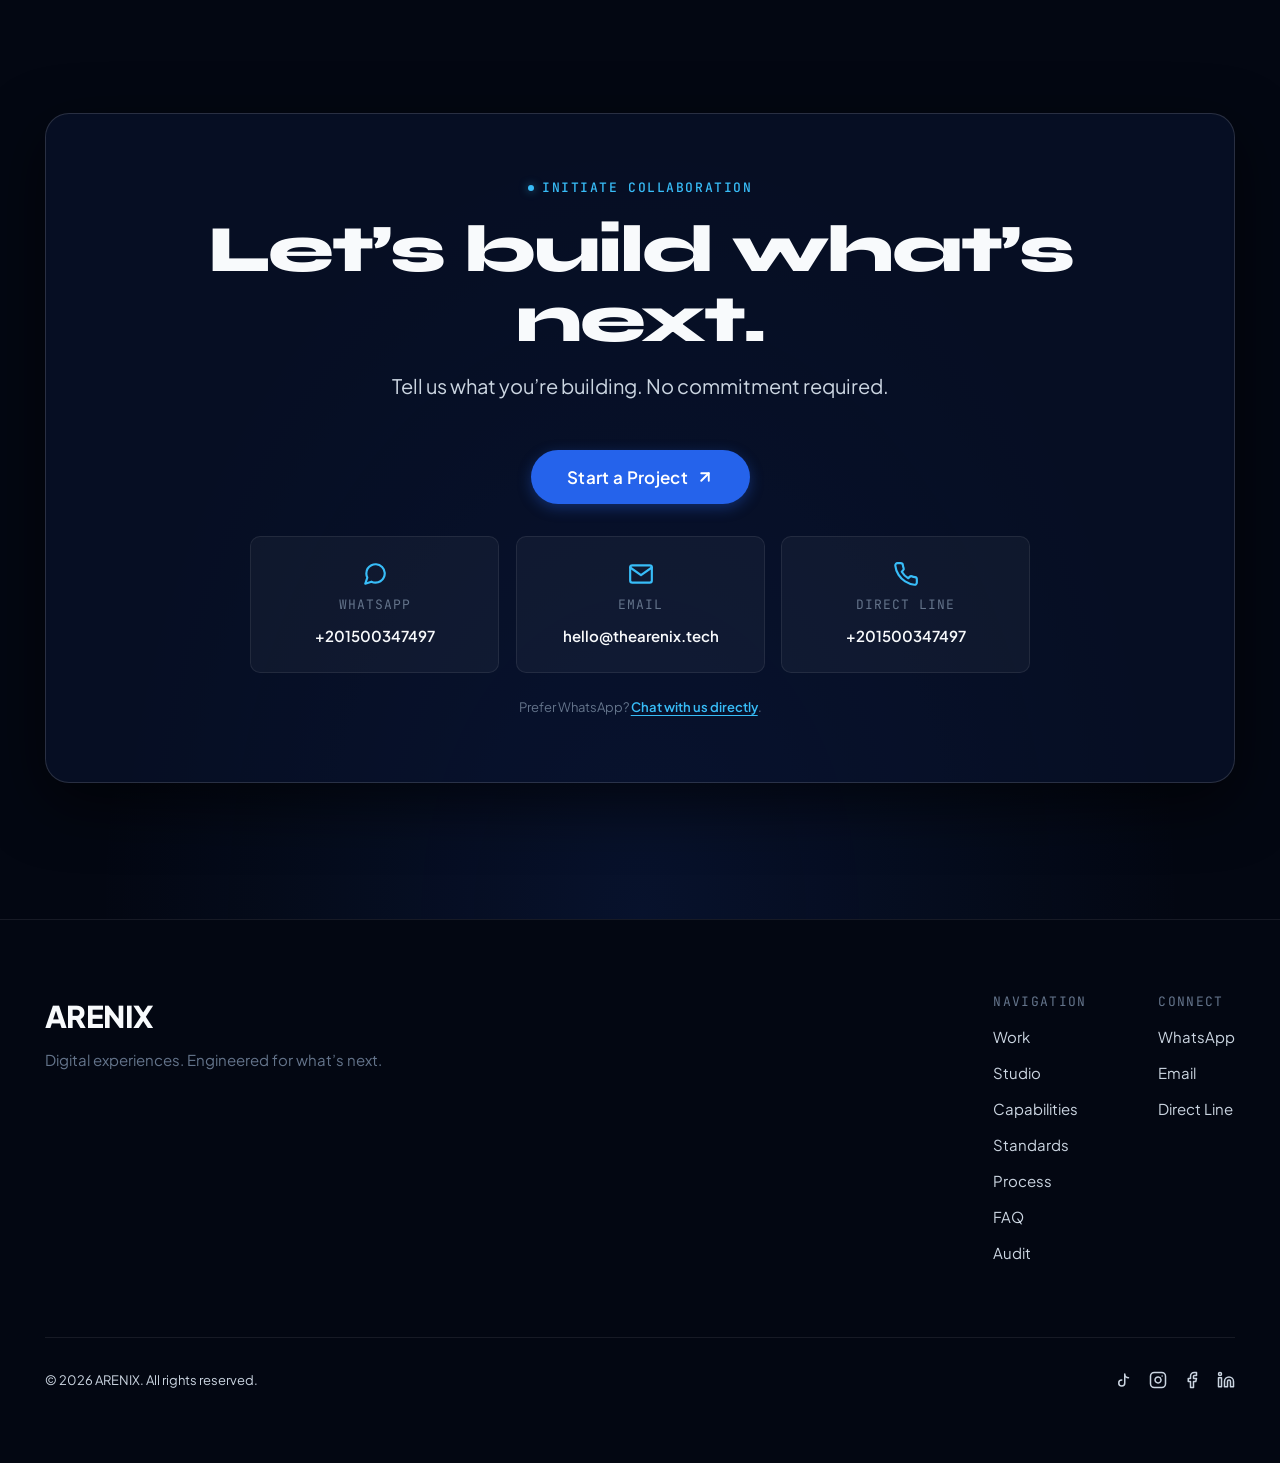
==== commit ed5b8e8b: "Update index.html" ====
--- a/Arenix/index.html
+++ b/Arenix/index.html
@@ -1072,7 +1072,7 @@
           <div class="footer-nav-group">
             <span class="footer-nav-heading">Connect</span>
             <a href="https://wa.me/201500347497" target="_blank" rel="noopener noreferrer" class="footer-nav-link">WhatsApp</a>
-            <a href="mailto:arenix.egy@gmail.com" class="footer-nav-link">Email</a>
+            <a href="mailto:hello@thearenix.tech" class="footer-nav-link">Email</a>
             <a href="tel:+201500347497" class="footer-nav-link">Direct Line</a>
           </div>
         </div>
